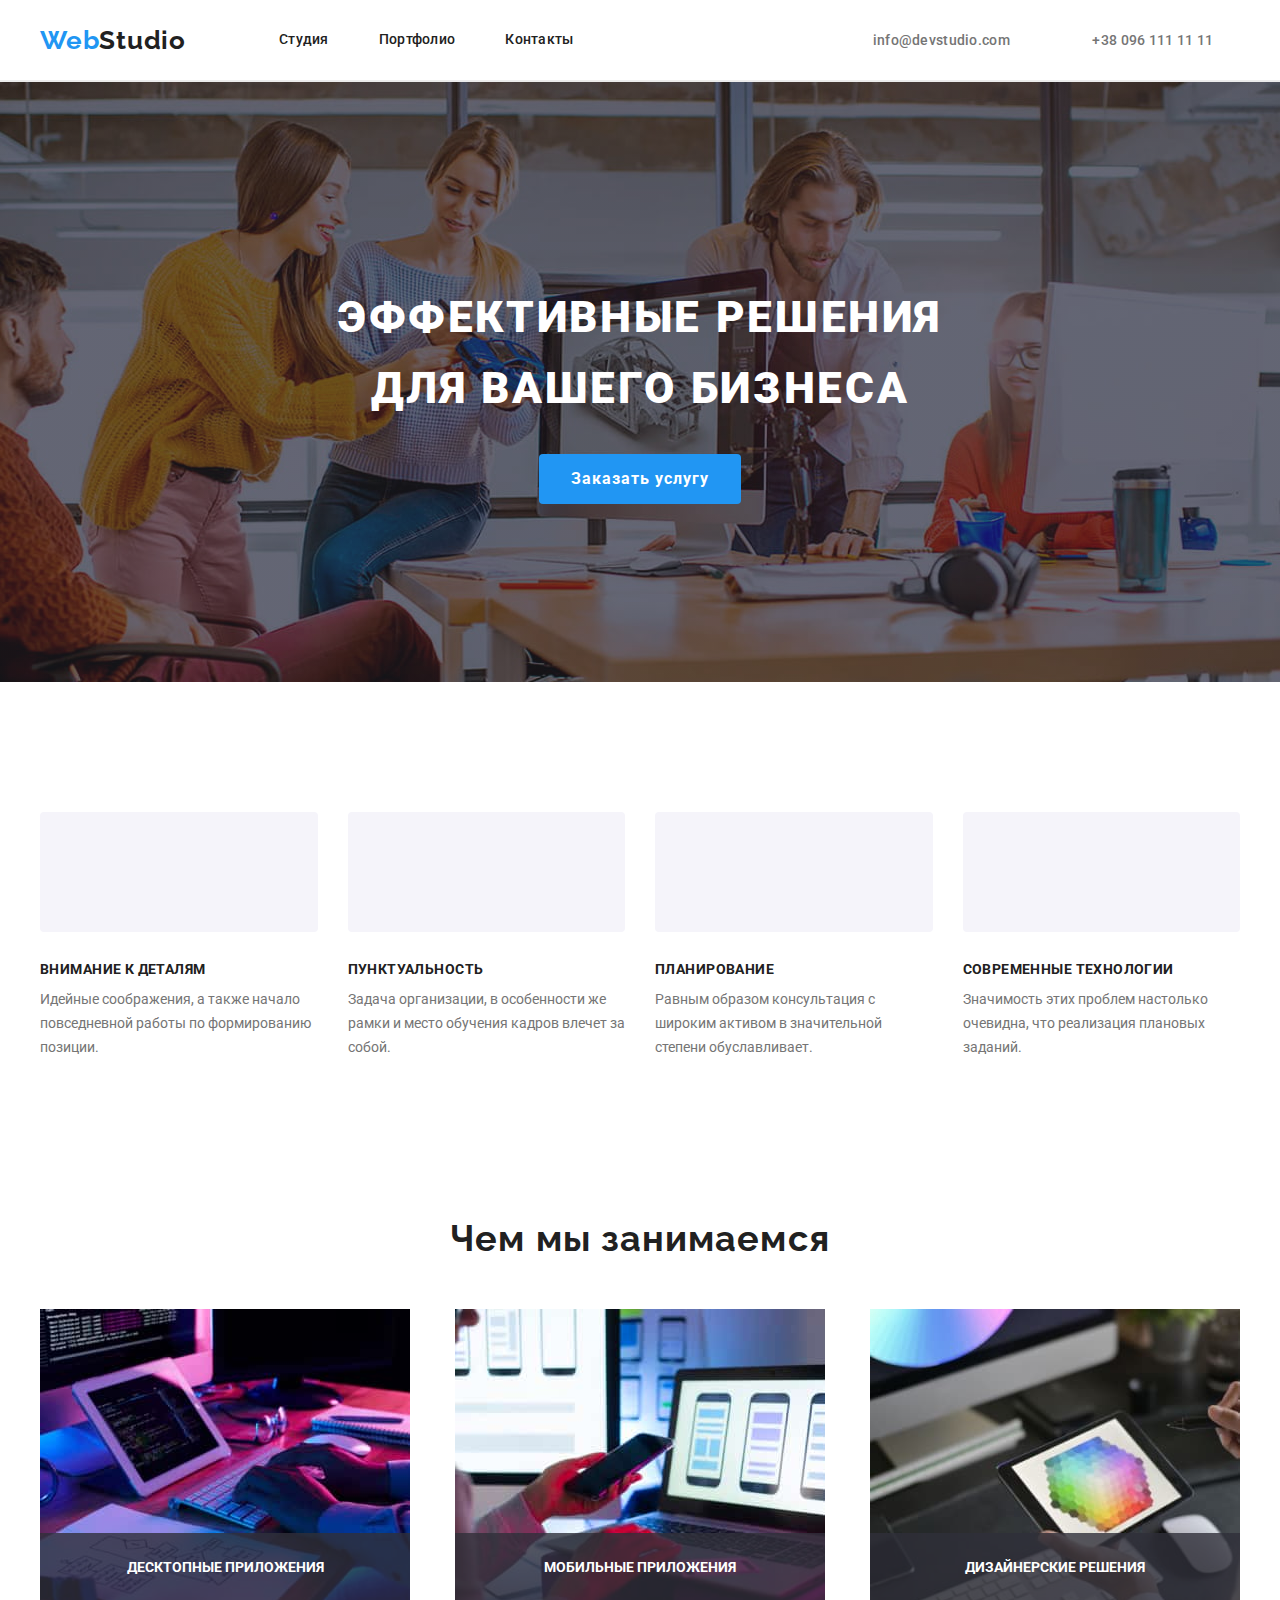
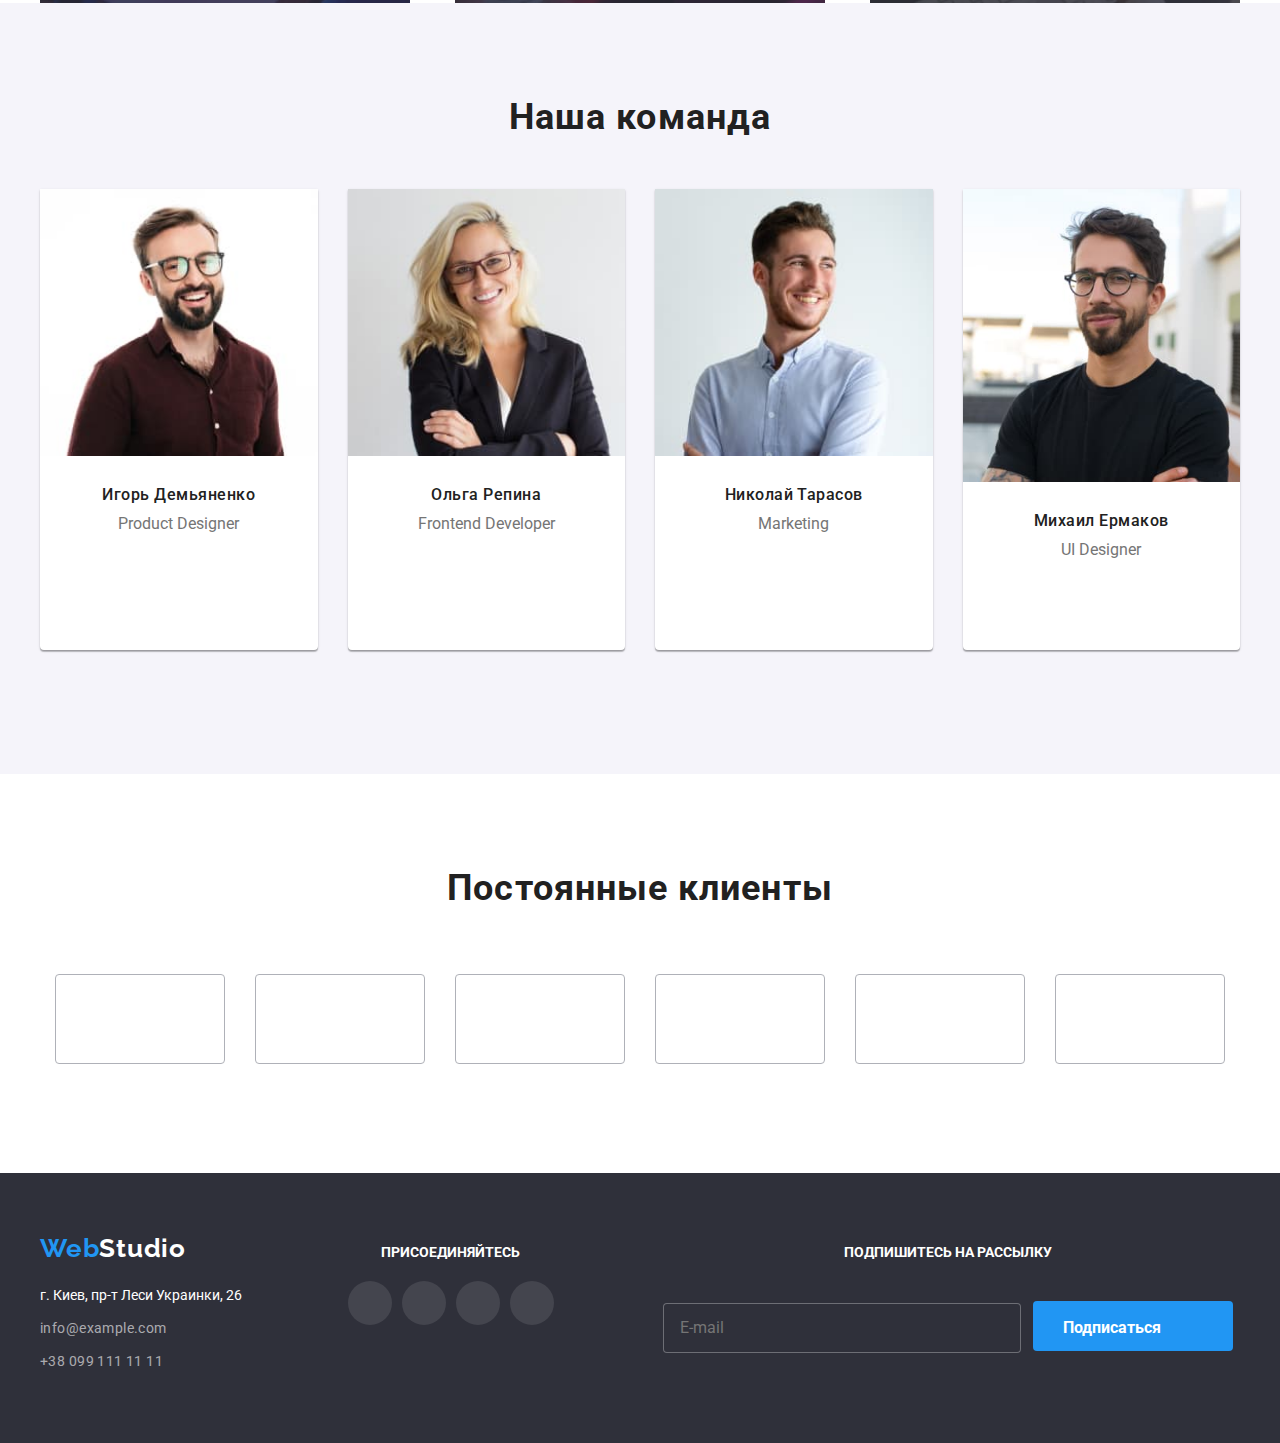
==== index.html @ 53ee5846 "mobile menu" ====
<!DOCTYPE html>
<html lang="ru">
<head>
    <meta charset="UTF-8">
    <meta name="viewport" content="width=device-width, initial-scale=1.0" />
    <title>WebStudio</title>
    <link rel="stylesheet" href="./css/main.min.css">
    <!--<link rel="stylesheet" href="https://cdnjs.cloudflare.com/ajax/libs/modern-normalize/1.0.0/modern-normalize.css"> -->
    <link href="https://fonts.googleapis.com/css2?family=Raleway:wght@700&family=Roboto:wght@400;500;700;900&display=swap" rel="stylesheet">
</head>
 
<body class="page">
    <!-- HEADER -->
    <header class="page-header">
    <div class="container">
        <nav class="main-nav">
            <a class="logo" href="../goit-markup-hw-08/index.html"><span class="logo-web">Web</span><span class="logo-studio">Studio</span></a>
            
            <button class="page-header__menu-button" 
            type="button" 
            aria-expanded="false"
            data-menu-button>
            <svg class="page-header__menu-icon"
            height="40"
            width="40"
            aria-label="Переключатель мобильного меню">
                <use class="icon-menu-open" href="../goit-markup-hw-08/images/symbol-defs.svg#menu"></use>
                <use class="icon-menu-close" href="../goit-markup-hw-08/images/symbol-defs.svg#cross"></use>
            </svg>
            </button>
            
            <ul class="page-header__site-nav">
            <li class="page-header__site-nav-item">  
                <a class="page-header__site-nav-link current" href="../goit-markup-hw-08/index.html">Студия</a>
            </li>
            <li class="page-header__site-nav-item">
                <a class="page-header__site-nav-link" href="../goit-markup-hw-08/portfolio.html">Портфолио</a>
            </li>
            <li class="page-header__site-nav-item">
                <a class="page-header__site-nav-link" href="">Контакты</a>
            </li>
            </ul>

            <div class="auth-nav"> 
                <a class="page-header__auth-nav-address page-header__mail" href="mailto:info@devstudio.com">
                    <svg class="header-logo" height="12" width="16">
                        <use href="../goit-markup-hw-08/images/symbol-defs.svg#icon-envelope"></use>
                    </svg>
                    info@devstudio.com
                </a>
                <a class="page-header__auth-nav-address" href="tel:+380961111111">
                    <svg class="header-logo" height="12" width="16">
                        <use href="../goit-markup-hw-08/images/symbol-defs.svg#icon-smartphone"></use>
                    </svg>
                    +38 096 111 11 11
                </a>
                </div>
        </nav>

    
        
    </div>
    </header>
    
    <!-- Mobile menu -->

    <div class="mobile-menu" data-menu>
        <div class="container">
            <nav class="main-nav">
                <ul class="page-header__site-nav">
                    <li class="page-header__site-nav-item">
                        <a class="page-header__site-nav-link"
                            href="../goit-markup-hw-08/index.html"
                        >Студия</a>
                    </li>
                    <li class="page-header__site-nav-item">
                        <a class="page-header__site-nav-link" 
                            href="../goit-markup-hw-08/portfolio.html"
                        >Портфолио</a>

                    </li>
                    <li class="page-header__site-nav-item">
                        <a class="page-header__site-nav-link"
                        href=""
                        >Контакты</a>
                    </li>
                </ul>
            </nav>

            <div class="auth-nav">
                <a href="tel:+380961111111" class="page-header__auth-nav-address"
                >+380961111111</a>
                <a href="mailto:info@devstudio.com" class="page-header__auth-nav-address"
                >info@devstudio.com</a>
            </div>

            <ul class="mobile-menu__social-list">
                <li class="social__item">
                    <a class="social__link" href="#">Instagram </a>
                </li>
                <li class="social__item">
                    <a class="social__link" href="#"> Twitter</a>
                </li>
                <li class="social__item">
                    <a class="social__link" href="#"> Facebook</a>
                </li>
                <li class="social__item">
                    <a class="social__link" href="#"> LinkedIn</a>
                </li>  
            </ul>
        </div>
    </div>

    <main>  

    
    <!-- H1 Section / HERO-->
    
    <section class="h1-section overlay">
            <h1 class="h1-section__title">Эффективные решения для вашего бизнеса</h1>
            <button class="h1-section__button" data-modal-open type="button">Заказать услугу</button> 
    </section>
    
    <!-- Features section-->
    
    <section class="features">
    <div class="container">
        <h2  class="is-hidden">Наши преимущества</h2>
        <ul class="features__list">
            <li class="features__item">
                <div class="features__icon-container">
                    <svg class="features-item__icon" width="70" height="70">
                        <use href="../goit-markup-hw-08/images/symbol-defs.svg#icon-sputnik"></use>
                    </svg>
                </div>
                <h3 class="features-item__title">Внимание к деталям</h3>
                <p class="text">Идейные соображения, а также начало повседневной работы по формированию позиции.</p>
            </li>
            <li class="features__item">
                <div class="features__icon-container">
                    <svg class="features-item__icon" width="70" height="70"> 
                        <use href="../goit-markup-hw-08/images/symbol-defs.svg#icon-clock"></use>
                    </svg>
                </div>
                <h3 class="features-item__title">Пунктуальность</h3>
                <p class="text">Задача организации, в особенности же рамки и место обучения кадров влечет за собой.</p>
            </li>
            <li class="features__item">
                <div class="features__icon-container">
                    <svg class="features-item__icon" width="70" height="70">
                        <use href="../goit-markup-hw-08/images/symbol-defs.svg#icon-diagram"></use>
                    </svg>
                </div>
                <h3 class="features-item__title">Планирование</h3>
                <p class="text">Равным образом консультация с широким активом в значительной степени обуславливает.</p>
            </li>
            <li class="features__item icon">
                <div class="features__icon-container">
                    <svg class="features-item__icon" width="70" height="70">
                        <use href="../goit-markup-hw-08/images/symbol-defs.svg#icon-astronaut"></use>
                    </svg>
                </div>
                <h3 class="features-item__title">Современные технологии</h3>
                <p class="text">Значимость этих проблем настолько очевидна, что реализация плановых заданий.</p>
            </li>
        </ul>
    </div>
    </section>
    
    <!-- What are we doing section-->
    
    <section class="what-are-we-doing">
        <div class="container">
        <h2 class="h2-title">Чем мы занимаемся</h2>
        <ul class="what-are-we-doing__list">
            
            <li class="what-are-we-doing__item">
                <picture>
                    <img
                        srcset="./images/what-are-we-doing/desktop@1x.jpg 1x, 
                        ./images/what-are-we-doing/desktop@2x.jpg 2x"
                        src="./images/what-are-we-doing/desktop@1x.jpg"
                        alt="desktop" />
                </picture>
                <div class="thumb">
                <h3>Десктопные приложения</h3>
                </div>
                </li> 
            
            <li class="what-are-we-doing__item">
                <picture>
                    <img
                        srcset="./images/what-are-we-doing/mobile@1x.jpg 1x, 
                        ./images/what-are-we-doing/mobile@2x.jpg 2x"
                        src="./images/what-are-we-doing/mobile@1x.jpg"
                        alt="mobile" />
                </picture>
                <div class="thumb">
                <h3>Мобильные приложения</h3>
                </div>           
                </li> 
            <li class="what-are-we-doing__item">
                <picture>
                    <img
                        srcset="./images/what-are-we-doing/tablet@1x.jpg 1x, 
                        ./images/what-are-we-doing/tablet@2x.jpg 2x"
                        src="./images/what-are-we-doing/tablet@1x.jpg"
                        alt="tablet" />
                </picture>
                <div class="thumb">
                <h3>Дизайнерские решения</h3>
                </div>
            </li> 
        </ul>
    </div>
    </section>
    
    
    <!-- Our team -->
    <section class="our-team">
    <div class="container">
        <h2 class="h2-title">Наша команда</h2>

        <ul class="our-team__list">

        <li class="our-team__item">
            <picture>
                <source
                    srcset="
                    ./images/our-team/igor-mobile@1x.jpg 1x,
                    ./images/our-team/igor-mobile@2x.jpg 2x
                    "
                    media="(max-width: 767px)"
                    type="image/jpg"
                />
                <source
                    srcset="
                    ./images/our-team/igor-tablet@1x.jpg 1x,
                    ./images/our-team/igor-tablet@2x.jpg 2x
                    "
                    media="(min-width: 768px) and (max-width: 1199px)"
                    type="image/jpg"
                />
                <source
                    srcset="
                    ./images/our-team/igor-desktop@1x.jpg 1x,
                    ./images/our-team/igor-desktop@2x.jpg 2x
                    "
                    media="(min-width: 1200px)"
                    type="image/jpg"
                />
                <img
                class="our-team__photo"
                src="./images/our-team/igor-tablet@1x.jpg"
                alt="Дизайнер продукта Игорь"
                width="354px" height="374px"
                />
            </picture>
            <h3 class="our-team__name">Игорь Демьяненко</h3>
            <p class="text">Product Designer</p>

            <ul class="our-team__social-list">
                <li class="social-items">
                    <a class="master-links" href="#">
                        <svg class="master-icon" height="20px" width="20px">
                            <use href="../goit-markup-hw-08/images/symbol-defs.svg#icon-instagram"></use>
                        </svg>
                    </a>
                </li>
                <li class="social-items">
                    <a class="master-links" href="#">
                        <svg class="master-icon" height="20px" width="20px">
                            <use href="../goit-markup-hw-08/images/symbol-defs.svg#icon-twitter" ></use>
                        </svg>
                    </a>
                </li>
                <li class="social-items">
                    <a class="master-links" href="#">
                        <svg class="master-icon" height="20px" width="20px">
                            <use href="../goit-markup-hw-08/images/symbol-defs.svg#icon-facebook" ></use>
                        </svg>
                    </a>
                </li>
                <li class="social-items">
                    <a class="master-links" href="#">
                        <svg class="master-icon" height="20px" width="20px">
                            <use href="../goit-markup-hw-08/images/symbol-defs.svg#icon-linkedin" ></use>
                        </svg>
                    </a>
                </li>
            </ul>
        </li>

        <li class="our-team__item">
            <picture>
                <source
                    srcset="
                    ./images/our-team/Olga-mobile@1x.jpg 1x,
                    ./images/our-team/Olga-mobile@2x.jpg 2x
                    "
                    media="(max-width: 767px)"
                    type="image/jpg"
                />
                <source
                    srcset="
                    ./images/our-team/Olga-tablet@1x.jpg 1x,
                    ./images/our-team/Olga-tablet@2x.jpg 2x
                    "
                    media="(min-width: 768px) and (max-width: 1199px)"
                    type="image/jpg"
                />
                <source
                    srcset="
                    ./images/our-team/Olga-desktop@1x.jpg 1x,
                    ./images/our-team/Olga-desktop@2x.jpg 2x
                    "
                    media="(min-width: 1200px)"
                    type="image/jpg"
                />
                <img
                class="our-team__photo"
                src="./images/our-team/Olga-tablet@1x.jpg"
                alt="Frontend разработчик Ольга"
                width="354px" height="374px"
                />
            </picture>
            <h3 class="our-team__name">Ольга Репина</h3>
            <p class="text">Frontend Developer</p>

            <ul class="our-team__social-list">
                <li class="social-items">
                    <a class="master-links" href="#">
                        <svg class="master-icon" height="20px" width="20px">
                            <use href="../goit-markup-hw-08/images/symbol-defs.svg#icon-instagram"></use>
                        </svg>
                    </a>
                </li>
                <li class="social-items">
                    <a class="master-links" href="#">
                        <svg class="master-icon" height="20px" width="20px">
                            <use href="../goit-markup-hw-08/images/symbol-defs.svg#icon-twitter" ></use>
                        </svg>
                    </a>
                </li>
                <li class="social-items">
                    <a class="master-links" href="#">
                        <svg class="master-icon" height="20px" width="20px">
                            <use href="../goit-markup-hw-08/images/symbol-defs.svg#icon-facebook" ></use>
                        </svg>
                    </a>
                </li>
                <li class="social-items">
                    <a class="master-links" href="#">
                        <svg class="master-icon" height="20px" width="20px">
                            <use href="../goit-markup-hw-08/images/symbol-defs.svg#icon-linkedin" ></use>
                        </svg>
                    </a>
                </li>
            </ul>
        </li>

        <li class="our-team__item">
            <picture>
                <source
                    srcset="
                    ./images/our-team/Nikolai-mobile@1x.jpg 1x,
                    ./images/our-team/Nikolai-mobile@2x.jpg 2x
                    "
                    media="(max-width: 767px)"
                    type="image/jpg"
                >
                <source
                    srcset="
                    ./images/our-team/Nikolai-tablet@1x.jpg 1x,
                    ./images/our-team/Nikolai-tablet@2x.jpg 2x
                    "
                    media="(min-width: 768px) and (max-width: 1199px)"
                    type="image/jpg"
                >
                <source
                    srcset="
                    ./images/our-team/Nikolai-desktop@1x.jpg 1x,
                    ./images/our-team/Nikolai-desktop@2x.jpg 2x
                    "
                    media="(min-width: 1200px)"
                    type="image/jpg"
                >
                <img
                class="our-team__photo"
                src="./images/our-team/Nikolai-tablet@1x.jpg"
                alt="Маркетинг менеджер Николай"
                width="354px" height="374px"
                />
            </picture>
            <h3 class="our-team__name">Николай Тарасов</h3>
            <p class="text">Marketing</p>

            <ul class="our-team__social-list">
                <li class="social-items">
                    <a class="master-links" href="#">
                        <svg class="master-icon" height="20px" width="20px">
                            <use href="../goit-markup-hw-08/images/symbol-defs.svg#icon-instagram"></use>
                        </svg>
                    </a>
                </li>
                <li class="social-items">
                    <a class="master-links" href="#">
                        <svg class="master-icon" height="20px" width="20px">
                            <use href="../goit-markup-hw-08/images/symbol-defs.svg#icon-twitter" ></use>
                        </svg>
                    </a>
                </li>
                <li class="social-items">
                    <a class="master-links" href="#">
                        <svg class="master-icon" height="20px" width="20px">
                            <use href="../goit-markup-hw-08/images/symbol-defs.svg#icon-facebook" ></use>
                        </svg>
                    </a>
                </li>
                <li class="social-items">
                    <a class="master-links" href="#">
                        <svg class="master-icon" height="20px" width="20px">
                            <use href="../goit-markup-hw-08/images/symbol-defs.svg#icon-linkedin" ></use>
                        </svg>
                    </a>
                </li>
            </ul>
        </li>

        <li class="our-team__item">
            <picture>
                <source
                    srcset="
                    ./images/our-team/Mihail-mobile@1x.jpg 1x,
                    ./images/our-team/Mihail-mobile@2x.jpg 2x
                    "
                    media="max-width: 767px"
                    type="image/jpg"
                />
                <source
                    srcset="
                    ./images/our-team/Mihail-tablet@1x.jpg 1x,
                    ./images/our-team/Mihail-tablet@2x.jpg 2x
                    "
                    media="(min-width: 768px) and (max-width: 1199px)"
                    type="image/jpg"
                />
                <source
                    srcset="
                    ./images/our-team/Mihail-desktop@1x.jpg 1x,
                    ./images/our-team/Mihail-desktop@2x.jpg 2x
                    "
                    media="min-width: 1200px"
                    type="image/jpg"
                />
                <img
                class="our-team__photo"
                src="./images/our-team/Mihail-tablet@1x.jpg"
                alt="UI Дизайнер Михаил"
                width="354px" height="374px"
                />
            </picture>
            <h3 class="our-team__name">Михаил Ермаков</h3>
            <p class="text">UI Designer</p>

            <ul class="our-team__social-list">
                <li class="social-items">
                    <a class="master-links" href="#">
                        <svg class="master-icon" height="20px" width="20px">
                            <use href="../goit-markup-hw-08/images/symbol-defs.svg#icon-instagram"></use>
                        </svg>
                    </a>
                </li>
                <li class="social-items">
                    <a class="master-links" href="#">
                        <svg class="master-icon" height="20px" width="20px">
                            <use href="../goit-markup-hw-08/images/symbol-defs.svg#icon-twitter" ></use>
                        </svg>
                    </a>
                </li>
                <li class="social-items">
                    <a class="master-links" href="#">
                        <svg class="master-icon" height="20px" width="20px">
                            <use href="../goit-markup-hw-08/images/symbol-defs.svg#icon-facebook" ></use>
                        </svg>
                    </a>
                </li>
                <li class="social-items">
                    <a class="master-links" href="#">
                        <svg class="master-icon" height="20px" width="20px">
                            <use href="../goit-markup-hw-08/images/symbol-defs.svg#icon-linkedin" ></use>
                        </svg>
                    </a>
                </li>
            </ul>
        </li>
        </ul>
    </div>
    </section>

    <!-- CUSTOMERS -->
    <section class="customers">
        <div class="container">
            <h2 class="h2-title">Постоянные клиенты</h2>
            <ul class="customers__list">
                <li class="customers__item" tabindex="0">
                        <svg class="customers__icon" height="45px" width="50px">
                            <use href="../goit-markup-hw-08/images/symbol-defs.svg#icon-logo-1"></use>
                        </svg>
                </li>

                <li class="customers__item" tabindex="0">
                        <svg class="customers__icon" height="40px" width="52px">
                            <use href="../goit-markup-hw-08/images/symbol-defs.svg#icon-logo-2"></use>
                        </svg>
                </li>

                <li class="customers__item" tabindex="0">
                        <svg class="customers__icon" height="41" width="43">
                            <use href="../goit-markup-hw-08/images/symbol-defs.svg#icon-logo-4"></use>
                        </svg>
                </li>

                <li class="customers__item" tabindex="0">
                        <svg class="customers__icon" height="42px" width="80px">
                            <use href="../goit-markup-hw-08/images/symbol-defs.svg#icon-logo-3"></use>
                        </svg>
                </li>

                <li class="customers__item" tabindex="0">
                        <svg class="customers__icon" height="59px" width="47px">
                            <use href="../goit-markup-hw-08/images/symbol-defs.svg#icon-logo-5"></use>
                        </svg>
                </li>

                <li class="customers__item" tabindex="0">
                        <svg class="customers__icon" height="45px" width="88px">
                            <use href="../goit-markup-hw-08/images/symbol-defs.svg#icon-logo-6"></use>
                        </svg>
                </li>

            </ul>
        </div>

    </section>

    </main>

    <footer class="footer">
    <div class="container">
    <div class="footer__container">
            <div class="footer__main">
                <div class="footer__address-container">
                    <ul class="footer__address-list">
                    <li class="footer__address-item"><a href="../goit-markup-hw-08/index.html"><span class="web-footer">Web</span><span class="studio-footer">Studio</span></a></li>
                    <li class="footer__address-item"><address class="address">г. Киев, пр-т Леси Украинки, 26</address></li>
                    <li class="footer__address-item"><div><a class="email-footer" href="mailto:info@example.com">info@example.com</a></div></li>
                    <li class="footer__address-item"><div><a class="phone-number-footer" href="tel:+380991111111">+38 099 111 11 11</a></div></li>
                    </ul>   
                </div> 
            </div>
            <div class="footer__main">
            <div class="footer__join-us-container">
                <h3 class="footer__heading">присоединяйтесь</h3>
                <ul class="join-us__list">
                    <li class="social-items">
                        <a class="master-links footer-links" href="#">
                            <svg class="master-icon" height="20px" width="20px">
                                <use href="../goit-markup-hw-08/images/symbol-defs.svg#icon-instagram"></use>
                            </svg>
                        </a>
                    </li>
                    <li class="social-items">
                        <a class="master-links footer-links" href="#">
                            <svg class="master-icon" height="20px" width="20px">
                                <use href="../goit-markup-hw-08/images/symbol-defs.svg#icon-twitter" ></use>
                            </svg>
                        </a>
                    </li>
                    <li class="social-items">
                        <a class="master-links footer-links" href="#">
                            <svg class="master-icon" height="20px" width="20px">
                                <use href="../goit-markup-hw-08/images/symbol-defs.svg#icon-facebook" ></use>
                            </svg>
                        </a>
                    </li>
                    <li class="social-items">
                        <a class="master-links footer-links" href="#">
                            <svg class="master-icon" height="20px" width="20px">
                                <use href="../goit-markup-hw-08/images/symbol-defs.svg#icon-linkedin" ></use>
                            </svg>
                        </a>
                    </li>
                </ul>
            </div>
            </div>

            <div class="footer__main">
             
                
                <h3 class="footer__heading">ПОДПИШИТЕСЬ НА РАССЫЛКУ</h3>

                <form class="form footer__form">
                    <label class=""></label> 
                        <input 
                        class="footer__form-input"
                        type="email" 
                        name="email"
                        placeholder="E-mail"/>
                        <button class="button-subscribe" type="submit">
                            <div class="button-div">
                            <p>Подписаться</p>
                                <svg height="24" width="24">
                                    <use href="../goit-markup-hw-08/images/symbol-defs.svg#icon-send"></use>
                                </svg>
                            </div>
                        </button>
                </form>
            </div>
    
           
    </div> 
    </div>
    <!-- MODAL WINDOW -->
        <div class="backdrop is-hidden" data-modal>
            <div class="modal">
                <button class="modal-button" data-modal-close>
                    <svg height="11" width="11">
                        <use href="../goit-markup-hw-08/images/symbol-defs.svg#x"></use>
                    </svg>
                </button>
                <p class="modal-head-text">Оставьте свои данные, мы вам перезвоним</p>
            
                <form class="form">
                    <div class="form-field name-input">
                        <p class="form-text">Имя</p>
                        <label class="form-label"></label>
                        <div class="container-input">
                        <input 
                        class="form-input"
                        type="text" 
                        name="name"/>
                        <div class="input-img">
                            <svg class="svg-modal" height="12" width="12">
                                <use href="../goit-markup-hw-08/images/symbol-defs.svg#person-input"></use>
                            </svg>
                        </div>
                    </div>
                    </div>

        
                    <div class="form-field">
                    <div class="form-text">Телефон</div>
                    <label class="form-label"></label>
                    <div class="container-input">
                    <input 
                        class="form-input"
                        type="tel" 
                        name="tel"/>   
                        <div class="input-img">
                            <svg class="svg-modal" height="12" width="12">
                                <use href="../goit-markup-hw-08/images/symbol-defs.svg#tel-input"></use>
                            </svg>
                        </div>
                    </div>
                    </div>
        
                        <div class="form-field">
                            <p class="form-text">Почта</p>
                            <label class="form-label"></label> 
                            <div class="container-input">
                            <input 
                            class="form-input"
                            type="email" 
                            name="email"/>
                            <div class="input-img">
                                <svg class="svg-modal" height="12" width="12">
                                    <use href="../goit-markup-hw-08/images/symbol-defs.svg#mail-input"></use>
                                </svg>
                            </div>  
                        </div>
                    </div>
        
                        <div class="form-field comment">
                            <p class="form-text">Комментарий</p>
                            <label class="form-label"></label>
                            <textarea class="form-input textarea" name="comment" placeholder="Введите текст"></textarea>
                        </div>
                    
                        <div class="checkbox-container">
                            <label>
                                <span class="text-agreement">Соглашаюсь с рассылкой и принимаю <a class="agreement-link link" href="#">Условия договора</a></span>
                                <input type="checkbox" class="check" >

                                <div class="checkbox-icon">
                                    <!-- <svg class="svg-modal" height="8" width="11">
                                        <use href="../goit-markup-hw-08/images/symbol-defs.svg#checkbox"></use>
                                    </svg> -->
                                   
                                </div>
                            </label>
                        </div>

                        <div class="modal__form--center"><button type="submit" class="form-button">Отправить</button></div>
                </form>


            </div>
        </div>

    </footer>
    <script src="./js/menu.js"></script>
    <script src="./js/modal.js"></script>  
</body>
</html>
---- css/main.min.css ----
*,*::before,*::after{-webkit-box-sizing:border-box;box-sizing:border-box}:root{-moz-tab-size:4;-o-tab-size:4;tab-size:4}html{line-height:1.15;-webkit-text-size-adjust:100%}body{margin:0}body{font-family:system-ui,-apple-system,"Segoe UI",Roboto,Helvetica,Arial,sans-serif,"Apple Color Emoji","Segoe UI Emoji"}hr{height:0;color:inherit}abbr[title]{-webkit-text-decoration:underline dotted;text-decoration:underline dotted}b,strong{font-weight:bolder}code,kbd,samp,pre{font-family:ui-monospace, SFMono-Regular, Consolas, 'Liberation Mono', Menlo, monospace;font-size:1em}small{font-size:80%}sub,sup{font-size:75%;line-height:0;position:relative;vertical-align:baseline}sub{bottom:-0.25em}sup{top:-0.5em}table{text-indent:0;border-color:inherit}button,input,optgroup,select,textarea{font-family:inherit;font-size:100%;line-height:1.15;margin:0}button,select{text-transform:none}button,[type='button'],[type='reset'],[type='submit']{-webkit-appearance:button}::-moz-focus-inner{border-style:none;padding:0}:-moz-focusring{outline:1px dotted ButtonText}:-moz-ui-invalid{box-shadow:none}legend{padding:0}progress{vertical-align:baseline}::-webkit-inner-spin-button,::-webkit-outer-spin-button{height:auto}[type='search']{-webkit-appearance:textfield;outline-offset:-2px}::-webkit-search-decoration{-webkit-appearance:none}::-webkit-file-upload-button{-webkit-appearance:button;font:inherit}summary{display:list-item}html{-webkit-box-sizing:border-box;box-sizing:border-box}*,::before,::after{-webkit-box-sizing:inherit;box-sizing:inherit}body{margin:0;background-color:#E5E5E5;color:#757575;font-family:Roboto,sans-serif;position:relative}a{text-decoration:none;color:#E5E5E5}ul,li,a{margin-top:0;margin-left:0;margin-bottom:0;padding:0 0}h1,h2,h3,p{margin-top:0;margin-left:0;margin-bottom:0}li{list-style-type:none;color:#212121}a:hover,address:hover li:focus,a:focus,address:focus{-webkit-transition-property:color;transition-property:color;-webkit-transition-duration:250ms;transition-duration:250ms;-webkit-transition-timing-function:cubic-bezier(0.4, 0, 0.2, 1);transition-timing-function:cubic-bezier(0.4, 0, 0.2, 1);-webkit-text-decoration-color:#2196F3;text-decoration-color:#2196F3}.text{color:#757575}.page{color:#212121;background-color:#E5E5E5}.container{width:450px;padding:0 15px;margin:0 auto}@media (min-width: 768px){.container{width:738px;padding:0 0;margin:0 auto}}@media (min-width: 1200px){.container{width:1200px;padding:0 0;margin:0 auto}}body{margin:0;background-color:#E5E5E5;color:#757575;font-family:Roboto,sans-serif;position:relative}.page{color:#212121;background-color:#E5E5E5}.backdrop{position:fixed;top:0;left:0;right:0;bottom:0;background-color:rgba(0,0,0,0.2);opacity:1;width:100%;height:100%;opacity:1;-webkit-transition-property:opacity;transition-property:opacity;-webkit-transition-duration:250ms;transition-duration:250ms;-webkit-transition-timing-function:cubic-bezier(0.4, 0, 0.2, 1);transition-timing-function:cubic-bezier(0.4, 0, 0.2, 1)}.backdrop .modal{left:50%;top:50%;position:relative;min-width:300px;min-height:300px;width:528px;height:581px;padding:40px;-webkit-box-orient:vertical;-webkit-box-direction:normal;-ms-flex-direction:column;flex-direction:column;-webkit-box-align:center;-ms-flex-align:center;align-items:center;background-color:#fff;-webkit-box-shadow:0px 1px 3px rgba(0,0,0,0.12),0px 1px 1px rgba(0,0,0,0.14),0px 2px 1px rgba(0,0,0,0.2);box-shadow:0px 1px 3px rgba(0,0,0,0.12),0px 1px 1px rgba(0,0,0,0.14),0px 2px 1px rgba(0,0,0,0.2);-webkit-transition:-webkit-transform 250ms cubic-bezier(0.4, 0, 0.2, 1);transition:-webkit-transform 250ms cubic-bezier(0.4, 0, 0.2, 1);transition:transform 250ms cubic-bezier(0.4, 0, 0.2, 1);transition:transform 250ms cubic-bezier(0.4, 0, 0.2, 1), -webkit-transform 250ms cubic-bezier(0.4, 0, 0.2, 1);-webkit-transform:translate(-50%, -50%) scale(1.1);transform:translate(-50%, -50%) scale(1.1)}.backdrop .modal-button{display:-webkit-box;display:-ms-flexbox;display:flex;position:absolute;right:8px;top:8px;border-radius:50%;width:30px;height:30px;-webkit-box-pack:center;-ms-flex-pack:center;justify-content:center;-webkit-box-align:center;-ms-flex-align:center;align-items:center;border:1px solid rgba(0,0,0,0.1);background-color:#fff;cursor:pointer;-webkit-transition-property:fill;transition-property:fill;-webkit-transition-duration:250ms;transition-duration:250ms;-webkit-transition-timing-function:cubic-bezier(0.4, 0, 0.2, 1);transition-timing-function:cubic-bezier(0.4, 0, 0.2, 1)}.backdrop .modal-button:hover{fill:#2196F3}.backdrop .modal-head-text{font-family:Roboto,sans-serif;font-weight:700;font-size:20px;line-height:1.14;letter-spacing:0.03em;margin-bottom:12px;margin-right:0}.backdrop .text-agreement{width:100%;margin-left:31px;font-family:Roboto,sans-serif;font-style:normal;font-weight:normal;font-size:14px;line-height:0.6}.backdrop .agreement-link{color:#2196F3;text-decoration:underline}.backdrop .form{width:100%}.backdrop .form-text{margin-top:10px;margin-bottom:4px;font-family:Roboto,sans-serif;font-style:normal;font-weight:normal;font-size:12px;line-height:1.16;color:#757575}.backdrop .form-field{margin-bottom:10px}.backdrop .form-field:focus-within>.form-text{color:#2196F3}.backdrop .form-field:focus-within .svg-modal{fill:#2196F3;color:#2196F3}.backdrop .name-input{padding-top:0px}.backdrop .form-label{position:absolute;top:50%;left:30%;-webkit-transform:translateY(-50%);transform:translateY(-50%);background-color:#2196F3;color:#fff;width:100%}.backdrop .form-input{width:100%;margin:0;padding:10px 20px;padding-left:40px;font:inherit;border-radius:3px;border:1px solid rgba(33,33,33,0.2)}.backdrop .form-input:focus{outline:none;border-color:#2196F3;cursor:pointer}.backdrop .container-input{position:relative}.backdrop .svg-modal{position:absolute;width:18px;height:18px;left:12px;top:50%;-webkit-transform:translateY(-50%);transform:translateY(-50%)}.backdrop .comment{padding-bottom:10px}.backdrop .textarea{padding-left:10px;width:100%;height:120px;margin:0;padding:10px 20px;font:inherit;border-radius:3px;border:1px solid rgba(33,33,33,0.2)}.backdrop .textarea::-webkit-input-placeholder{font-family:Roboto,sans-serif;font-size:14px;line-height:1.16;color:rgba(117,117,117,0.5)}.backdrop .textarea:-ms-input-placeholder{font-family:Roboto,sans-serif;font-size:14px;line-height:1.16;color:rgba(117,117,117,0.5)}.backdrop .textarea::-ms-input-placeholder{font-family:Roboto,sans-serif;font-size:14px;line-height:1.16;color:rgba(117,117,117,0.5)}.backdrop .textarea::placeholder{font-family:Roboto,sans-serif;font-size:14px;line-height:1.16;color:rgba(117,117,117,0.5)}.backdrop .check{-webkit-appearance:none;-moz-appearance:none;appearance:none;position:absolute}.backdrop .check:checked+.checkbox-icon{background-color:#2196F3;background-image:url(../images/checkbox.svg);background-size:contain;background-origin:border-box;border-color:#2196F3}.backdrop .checkbox-container{position:relative;width:100%}.backdrop .checkbox-icon{left:8px;top:50%;-webkit-transform:translateY(-50%);transform:translateY(-50%);-webkit-transition-duration:250ms;transition-duration:250ms;-webkit-transition-timing-function:cubic-bezier(0.4, 0, 0.2, 1);transition-timing-function:cubic-bezier(0.4, 0, 0.2, 1);position:absolute;cursor:pointer;width:16px;height:15px;border:2px solid black;border-radius:1px}.backdrop .form-button{background-color:#2196F3;border-radius:4px;-webkit-box-shadow:rgba(0,0,0,0.15);box-shadow:rgba(0,0,0,0.15);font-family:Roboto,sans-serif;font-style:normal;font-weight:700;font-size:16px;line-height:0.53;padding:10px 55px;margin-top:30px;margin-bottom:40px;cursor:pointer;border-color:transparent;color:#ffffff;width:200px;height:50px}.backdrop .modal__form--center{display:-webkit-box;display:-ms-flexbox;display:flex;-webkit-box-pack:center;-ms-flex-pack:center;justify-content:center;-webkit-box-align:center;-ms-flex-align:center;align-items:center}.modal{left:50%;top:50%;position:relative;min-width:300px;min-height:300px;width:528px;height:581px;padding:40px;-webkit-box-orient:vertical;-webkit-box-direction:normal;-ms-flex-direction:column;flex-direction:column;-webkit-box-align:center;-ms-flex-align:center;align-items:center;background-color:#fff;-webkit-box-shadow:0px 1px 3px rgba(0,0,0,0.12),0px 1px 1px rgba(0,0,0,0.14),0px 2px 1px rgba(0,0,0,0.2);box-shadow:0px 1px 3px rgba(0,0,0,0.12),0px 1px 1px rgba(0,0,0,0.14),0px 2px 1px rgba(0,0,0,0.2);-webkit-transition:-webkit-transform 250ms cubic-bezier(0.4, 0, 0.2, 1);transition:-webkit-transform 250ms cubic-bezier(0.4, 0, 0.2, 1);transition:transform 250ms cubic-bezier(0.4, 0, 0.2, 1);transition:transform 250ms cubic-bezier(0.4, 0, 0.2, 1), -webkit-transform 250ms cubic-bezier(0.4, 0, 0.2, 1);-webkit-transform:translate(-50%, -50%) scale(1.1);transform:translate(-50%, -50%) scale(1.1)}.modal .modal-button{display:-webkit-box;display:-ms-flexbox;display:flex;position:absolute;right:8px;top:8px;border-radius:50%;width:30px;height:30px;-webkit-box-pack:center;-ms-flex-pack:center;justify-content:center;-webkit-box-align:center;-ms-flex-align:center;align-items:center;border:1px solid rgba(0,0,0,0.1);background-color:#fff;cursor:pointer;-webkit-transition-property:fill;transition-property:fill;-webkit-transition-duration:250ms;transition-duration:250ms;-webkit-transition-timing-function:cubic-bezier(0.4, 0, 0.2, 1);transition-timing-function:cubic-bezier(0.4, 0, 0.2, 1)}.modal .modal-button:hover{fill:#2196F3}.modal .modal-head-text{font-family:Roboto,sans-serif;font-weight:700;font-size:20px;line-height:1.14;letter-spacing:0.03em;margin-bottom:12px}.modal .text-agreement{width:100%;margin-left:31px;font-family:Roboto,sans-serif;font-style:normal;font-weight:normal;font-size:14px;line-height:0.6}.modal .agreement-link{color:#2196F3;text-decoration:underline}.modal .form{width:100%}.modal .form-text{margin-top:10px;margin-bottom:4px;font-family:Roboto,sans-serif;font-style:normal;font-weight:normal;font-size:12px;line-height:1.16;color:#757575}.modal .form-field{margin-bottom:10px}.modal .form-field:focus-within>.form-text{color:#2196F3}.modal .form-field:focus-within .svg-modal{fill:#2196F3;color:#2196F3}.modal .name-iput{padding-top:0px}.modal .form-label{position:absolute;top:50%;left:30%;-webkit-transform:translateY(-50%);transform:translateY(-50%);background-color:#2196F3;color:#fff;width:100%}.modal .form-input{width:100%;margin:0;padding:10px 20px;padding-left:40px;font:inherit;border-radius:3px;border:1px solid rgba(33,33,33,0.2)}.modal .form-input:focus{outline:none;border-color:#2196F3;cursor:pointer}.modal .container-input{position:relative}.modal .svg-modal{position:absolute;width:18px;height:18px;left:12px;top:50%;-webkit-transform:translateY(-50%);transform:translateY(-50%)}.modal .comment{padding-bottom:10px}.modal .textarea{padding-left:10px;width:100%;height:120px;margin:0;padding:10px 20px;font:inherit;border-radius:3px;border:1px solid rgba(33,33,33,0.2)}.modal .textarea::-webkit-input-placeholder{font-family:Roboto,sans-serif;font-size:14px;line-height:1.16;color:rgba(117,117,117,0.5)}.modal .textarea:-ms-input-placeholder{font-family:Roboto,sans-serif;font-size:14px;line-height:1.16;color:rgba(117,117,117,0.5)}.modal .textarea::-ms-input-placeholder{font-family:Roboto,sans-serif;font-size:14px;line-height:1.16;color:rgba(117,117,117,0.5)}.modal .textarea::placeholder{font-family:Roboto,sans-serif;font-size:14px;line-height:1.16;color:rgba(117,117,117,0.5)}.modal .check{-webkit-appearance:none;-moz-appearance:none;appearance:none;position:absolute}.modal .check:checked+.checkbox-icon{background-color:#2196F3;background-image:url(../images/checkbox.svg);background-size:contain;background-origin:border-box;border-color:#2196F3}.modal .checkbox-container{position:relative;width:100%}.modal .checkbox-icon{left:8px;top:50%;-webkit-transform:translateY(-50%);transform:translateY(-50%);-webkit-transition-duration:250ms;transition-duration:250ms;-webkit-transition-timing-function:cubic-bezier(0.4, 0, 0.2, 1);transition-timing-function:cubic-bezier(0.4, 0, 0.2, 1);position:absolute;cursor:pointer;width:16px;height:15px;border:2px solid black;border-radius:1px}.modal .form-button{background-color:#2196F3;border-radius:4px;-webkit-box-shadow:rgba(0,0,0,0.15);box-shadow:rgba(0,0,0,0.15);font-family:Roboto,sans-serif;font-style:normal;font-weight:700;font-size:16px;line-height:0.53;padding:10px 55px;margin-top:30px;margin-bottom:40px;cursor:pointer;border-color:transparent;color:#ffffff;width:200px;height:50px}.modal .modal__form--center{display:-webkit-box;display:-ms-flexbox;display:flex;-webkit-box-pack:center;-ms-flex-pack:center;justify-content:center;-webkit-box-align:center;-ms-flex-align:center;align-items:center}.is-hidden{opacity:0;pointer-events:none}.page-header{background-color:#fff;border-bottom:2px solid #ECECEC;justify-items:center;position:relative}.page-header .main-nav{display:-webkit-inline-box;display:-ms-inline-flexbox;display:inline-flex;-webkit-box-align:center;-ms-flex-align:center;align-items:center;position:relative}.page-header .logo{margin-right:284px;padding:16px 0}@media screen and (min-width: 768px){.page-header .logo{margin-right:88px;padding:0 0}}@media screen and (min-width: 1200px){.page-header .logo{margin-right:93px;padding:0 0}}.page-header .logo-web{color:#2196F3;font-family:Raleway;font-weight:700;font-size:24px;line-height:1.19;letter-spacing:0.03em}@media screen and (min-width: 1200px){.page-header .logo-web{font-size:26px}}.page-header .logo-studio{color:#212121;font-family:Raleway;font-weight:700;font-size:24px;line-height:1.19;letter-spacing:0.03em}@media screen and (min-width: 1200px){.page-header .logo-studio{font-size:26px}}.page-header__menu-button{color:#212121;margin-left:auto;padding:0;background-color:transparent;cursor:pointer;border:none;position:absolute;right:0;top:22px;z-index:25}@media screen and (min-width: 768px){.page-header__menu-button{display:none}}.page-header__menu-icon{background-position:center;fill:currentColor;width:24px;height:16px}.page-header__menu-icon:hover,.page-header__menu-icon:focus{-webkit-transition-property:color;transition-property:color;-webkit-transition-duration:250ms;transition-duration:250ms;-webkit-transition-timing-function:cubic-bezier(0.4, 0, 0.2, 1);transition-timing-function:cubic-bezier(0.4, 0, 0.2, 1);color:#2196F3}.page-header .page-header__site-nav{display:none}@media screen and (min-width: 768px){.page-header .page-header__site-nav{display:-webkit-box;display:-ms-flexbox;display:flex;font-family:Roboto,sans-serif;font-style:normal;font-weight:500;font-size:14px;line-height:1.14;margin-right:84px}}@media screen and (min-width: 1200px){.page-header .page-header__site-nav{display:-webkit-box;display:-ms-flexbox;display:flex;font-family:Roboto,sans-serif;font-style:normal;font-weight:500;font-size:14px;line-height:1.14;margin-right:270px}}.page-header__site-nav-item{margin-right:50px;padding:32px 0;position:relative}.page-header__site-nav-item ::after{content:"";display:inline-block;position:absolute;bottom:0;left:0;width:100%;height:4px;border-radius:2px;background-color:#2196F3;opacity:0;-webkit-transition-property:-webkit-transform;transition-property:-webkit-transform;transition-property:transform;transition-property:transform, -webkit-transform;-webkit-transform:scaleX(0);transform:scaleX(0);transition-property:transform;-webkit-transition-duration:250ms;transition-duration:250ms;-webkit-transition-timing-function:cubic-bezier(0.4, 0, 0.2, 1);transition-timing-function:cubic-bezier(0.4, 0, 0.2, 1)}.page-header__site-nav-item:last-child{margin-right:0}.page-header .current ::after{content:"";display:inline-block;position:absolute;bottom:0;left:0;width:100%;height:4px;border-radius:2px;background-color:#2196F3;opacity:0;-webkit-transition-property:-webkit-transform;transition-property:-webkit-transform;transition-property:transform;transition-property:transform, -webkit-transform;-webkit-transform:scaleX(0);transform:scaleX(0)}.page-header__site-nav-link{color:#212121;font-weight:500;font-size:14px;line-height:1.14;letter-spacing:0.02em}.page-header__site-nav-link:hover,.page-header__site-nav-link:focus{-webkit-transition-property:color;transition-property:color;color:#2196F3;-webkit-transition-duration:250ms;transition-duration:250ms;-webkit-transition-timing-function:cubic-bezier(0.4, 0, 0.2, 1);transition-timing-function:cubic-bezier(0.4, 0, 0.2, 1)}.page-header .auth-nav{display:none}@media screen and (min-width: 768px){.page-header .auth-nav{display:block;-webkit-box-pack:start;-ms-flex-pack:start;justify-content:start}}@media screen and (min-width: 1200px){.page-header .auth-nav{display:block;-webkit-box-orient:horizontal;-webkit-box-direction:normal;-ms-flex-direction:row;flex-direction:row;-webkit-box-align:center;-ms-flex-align:center;align-items:center;-webkit-box-pack:center;-ms-flex-pack:center;justify-content:center}}.page-header__auth-nav-address{padding:auto 0;color:#757575;font-family:Roboto,sans-serif;font-weight:500;font-size:12px;line-height:1.14;letter-spacing:0.02em;fill:#757575}.page-header__auth-nav-address:hover,.page-header__auth-nav-address:focus{-webkit-transition-property:color;transition-property:color;-webkit-transition-duration:250ms;transition-duration:250ms;-webkit-transition-timing-function:cubic-bezier(0.4, 0, 0.2, 1);transition-timing-function:cubic-bezier(0.4, 0, 0.2, 1);color:#2196F3;fill:#2196F3}@media screen and (min-width: 768px){.page-header__auth-nav-address:not(:last-child){margin-bottom:10px}}@media screen and (min-width: 1200px){.page-header__auth-nav-address{font-size:14px}.page-header__auth-nav-address:not(:last-child){padding-right:50px}}@media screen and (min-width: 768px){.page-header__mail:not(:last-child){margin-bottom:10px}}.page-header .header-logo{margin:0}.page-header .header-logo:hover{fill:#2196F3}@media screen and (min-width: 1200px){.page-header .header-logo{margin-right:8px}}@media screen and (min-width: 1200px){.page-header .header-logo{margin-right:10px}}.h1-section{text-align:center;-webkit-box-pack:center;-ms-flex-pack:center;justify-content:center;margin:0 auto;padding:118px 0}@media screen and (min-width: 1200px){.h1-section{padding:200px 0}}.h1-section__title{display:block;width:360px;font-family:Roboto,sans-serif;font-weight:900;font-size:26px;line-height:1.61;letter-spacing:0.06em;text-transform:uppercase;color:#fff;margin:0 auto}@media screen and (min-width: 1200px){.h1-section__title{width:696px;font-size:44px}}.h1-section__button{background:#2196F3;-webkit-box-shadow:rgba(0,0,0,0.15);box-shadow:rgba(0,0,0,0.15);border-radius:4px;border-style:none;font-family:Roboto,sans-serif;font-weight:700;font-size:16px;line-height:1.87;letter-spacing:0.06em;color:#fff;margin-top:30px;padding:10px 32px}.overlay{max-width:480px;height:400px;background-size:cover;background-position:center;text-align:center;padding:0 auto;margin:0 auto;position:relative;text-align:center;background-image:-webkit-gradient(linear, left top, right top, from(rgba(47,48,58,0.4)), to(rgba(47,48,58,0.4))),url(../images/hero/hero-mobile@1x.jpg);background-image:linear-gradient(to right, rgba(47,48,58,0.4), rgba(47,48,58,0.4)),url(../images/hero/hero-mobile@1x.jpg)}@media screen and (min-width: 768px){.overlay{max-width:768px}}@media screen and (min-width: 1200px){.overlay{height:600px;max-width:1600px}}@media (-webkit-min-device-pixel-ratio: 2), (min-resolution: 2dppx){.overlay{background-image:-webkit-gradient(linear, left top, right top, from(rgba(47,48,58,0.4)), to(rgba(47,48,58,0.4))),url(../images/hero/hero-mobile@2x.jpg);background-image:linear-gradient(to right, rgba(47,48,58,0.4), rgba(47,48,58,0.4)),url(../images/hero/hero-mobile@2x.jpg)}}@media (min-width: 768px){.overlay{background-image:-webkit-gradient(linear, left top, right top, from(rgba(47,48,58,0.4)), to(rgba(47,48,58,0.4))),url(../images/hero/hero-tablet@1x.jpg);background-image:linear-gradient(to right, rgba(47,48,58,0.4), rgba(47,48,58,0.4)),url(../images/hero/hero-tablet@1x.jpg)}}@media (-webkit-min-device-pixel-ratio: 2), (min-resolution: 2dppx){.overlay{background-image:-webkit-gradient(linear, left top, right top, from(rgba(47,48,58,0.4)), to(rgba(47,48,58,0.4))),url(../images/hero/hero-tablet@2x.jpg);background-image:linear-gradient(to right, rgba(47,48,58,0.4), rgba(47,48,58,0.4)),url(../images/hero/hero-tablet@2x.jpg)}}@media (min-width: 1200px){.overlay{background-image:-webkit-gradient(linear, left top, right top, from(rgba(47,48,58,0.4)), to(rgba(47,48,58,0.4))),url(../images/hero/hero-desktop@1x.jpg);background-image:linear-gradient(to right, rgba(47,48,58,0.4), rgba(47,48,58,0.4)),url(../images/hero/hero-desktop@1x.jpg)}}@media (-webkit-min-device-pixel-ratio: 2), (min-resolution: 2dppx){.overlay{background-image:-webkit-gradient(linear, left top, right top, from(rgba(47,48,58,0.4)), to(rgba(47,48,58,0.4))),url(../images/hero/hero-desktop@2x.jpg);background-image:linear-gradient(to right, rgba(47,48,58,0.4), rgba(47,48,58,0.4)),url(../images/hero/hero-desktop@2x.jpg)}}.features{background-color:#fff;padding-top:60px;padding-bottom:60px;font-family:Roboto,sans-serif;font-size:14px;line-height:1.71}@media screen and (min-width: 1200px){.features{padding-top:94px;padding-bottom:94px}}@media screen and (min-width: 768px){.features__list{display:-webkit-box;display:-ms-flexbox;display:flex;-ms-flex-wrap:wrap;flex-wrap:wrap;-webkit-box-pack:justify;-ms-flex-pack:justify;justify-content:space-between;-webkit-box-align:center;-ms-flex-align:center;align-items:center}}@media screen and (max-width: 1200px){.features__item{margin-bottom:30px}}@media screen and (min-width: 768px){.features__item{width:calc((100% - 30px) / 2)}}@media screen and (min-width: 1200px){.features__item{width:calc((100% - 90px) / 4);margin-bottom:0}}.features__icon-container{display:-webkit-box;display:-ms-flexbox;display:flex;-webkit-box-pack:center;-ms-flex-pack:center;justify-content:center;-webkit-box-align:center;-ms-flex-align:center;align-items:center;text-align:center;background-color:#F5F4FA;border-radius:4px;margin-bottom:30px}.features .features-item__icon{margin:25px 100px;background-size:contain;background-position:center}.features .features-item__title{font-family:Roboto,sans-serif;font-weight:700;font-size:14px;line-height:1.14;letter-spacing:0.03em;text-transform:uppercase;color:#212121;padding-bottom:10px;text-align:center}@media screen and (min-width: 768px){.features .features-item__title{text-align:left}}.what-are-we-doing{background-color:#fff;padding-top:64px}@media screen and (max-width: 1199px){.what-are-we-doing{display:none}}.what-are-we-doing .h2-title{font-family:Raleway;font-weight:700;font-size:36px;line-height:1.16;text-align:center;letter-spacing:0.03em;color:#212121;margin-bottom:50px}.what-are-we-doing .what-are-we-doing__list{display:-webkit-box;display:-ms-flexbox;display:flex;-ms-flex-wrap:wrap;flex-wrap:wrap;-webkit-box-pack:justify;-ms-flex-pack:justify;justify-content:space-between;padding-left:0px}.what-are-we-doing .what-are-we-doing__item{width:calc((100% - 60px) / 3);position:relative;width:370px;height:294px}.what-are-we-doing .what-are-we-doing__item:nth-child(3n){margin-right:0}.what-are-we-doing .thumb{position:absolute;width:100%;height:70px;background:rgba(47,48,58,0.8);bottom:0}.what-are-we-doing .thumb h3{padding:27px 0;text-align:center;font-weight:700;font-size:14px;line-height:1.14;text-align:center;text-transform:uppercase;color:#fff}.our-team{background:#F5F4FA;padding-bottom:60px;padding-top:60px}@media screen and (min-width: 1200px){.our-team{padding-bottom:94px;padding-top:94px}}.our-team .h2-title{font-family:Roboto,sans-serif;font-weight:700;font-size:28px;line-height:1.16;text-align:center;letter-spacing:0.03em;color:#212121;margin-bottom:50px}@media screen and (min-width: 1200px){.our-team .h2-title{font-size:36px}}@media screen and (min-width: 768px){.our-team__list{display:-webkit-box;display:-ms-flexbox;display:flex;-ms-flex-wrap:wrap;flex-wrap:wrap;-webkit-box-pack:justify;-ms-flex-pack:justify;justify-content:space-between;margin-top:-30px}}@media screen and (min-width: 768px) and (max-width: 1200px -1px){.our-team__list{margin-top:-30px}}.our-team__item{background-color:#fff;-webkit-box-shadow:0px 1px 3px rgba(0,0,0,0.12),0px 1px 1px rgba(0,0,0,0.14),0px 2px 1px rgba(0,0,0,0.2);box-shadow:0px 1px 3px rgba(0,0,0,0.12),0px 1px 1px rgba(0,0,0,0.14),0px 2px 1px rgba(0,0,0,0.2);border-radius:0px 0px 4px 4px;margin-bottom:30px}@media screen and (min-width: 768px){.our-team__item{width:calc((100% - 30px) / 2);margin-top:30px}}@media screen and (min-width: 1200px){.our-team__item{width:calc((100% - 90px) / 4)}}.our-team__photo{width:100%;display:block;height:auto}.our-team__name{font-family:Roboto,sans-serif;font-weight:500;font-size:16px;line-height:1.18;letter-spacing:0.03em;color:#212121;padding-top:30px;text-align:center}.our-team .text{text-align:center;padding-bottom:16px;padding-top:10px}.our-team__social-list{display:-webkit-box;display:-ms-flexbox;display:flex;-webkit-box-pack:center;-ms-flex-pack:center;justify-content:center;-webkit-box-align:center;-ms-flex-align:center;align-items:center;padding-left:0px;padding-bottom:30px}.our-team__social-list:not(:last-child){margin-bottom:30px}.our-team .social-items:not(:last-child){margin-right:10px}.our-team .master-links{display:-webkit-box;display:-ms-flexbox;display:flex;-webkit-box-align:center;-ms-flex-align:center;align-items:center;-webkit-box-pack:center;-ms-flex-pack:center;justify-content:center;border:none;width:44px;height:44px;border-radius:50%;fill:#AFB1B8}.our-team .master-links:hover,.our-team .master-links:focus{-webkit-transition-property:background-color;transition-property:background-color;-webkit-transition-duration:250ms;transition-duration:250ms;-webkit-transition-timing-function:cubic-bezier(0.4, 0, 0.2, 1);transition-timing-function:cubic-bezier(0.4, 0, 0.2, 1);background-color:#2196F3;fill:#fff}.our-team .master-icon{-webkit-box-pack:center;-ms-flex-pack:center;justify-content:center;-webkit-box-align:center;-ms-flex-align:center;align-items:center}.customers{background-color:#fff;padding-bottom:60px;padding-top:60px}@media screen and (min-width: 1200px){.customers{padding-top:94px;padding-bottom:94px}}.customers__list{display:-webkit-box;display:-ms-flexbox;display:flex;-ms-flex-wrap:wrap;flex-wrap:wrap;-webkit-box-pack:justify;-ms-flex-pack:justify;justify-content:space-between}@media screen and (max-width: 768px){.customers__list{margin:-15px}}.customers__item{display:-webkit-box;display:-ms-flexbox;display:flex;-webkit-box-align:center;-ms-flex-align:center;align-items:center;-webkit-box-pack:center;-ms-flex-pack:center;justify-content:center;height:90px;margin:15px;width:calc((100% - 4 * 15px) / 2);border:1px solid #AFB1B8;color:#AFB1B8;-webkit-box-sizing:border-box;box-sizing:border-box;border-radius:4px}@media screen and (min-width: 768px){.customers__item{width:calc((100% - 6 * 15px) / 3)}}@media screen and (min-width: 1200px){.customers__item{width:calc((100% - 12 * 15px) / 6)}}.customers__item:focus,.customers__item:hover{cursor:pointer;-webkit-transition-property:color;transition-property:color;-webkit-transition-duration:250ms;transition-duration:250ms;-webkit-transition-timing-function:cubic-bezier(0.4, 0, 0.2, 1);transition-timing-function:cubic-bezier(0.4, 0, 0.2, 1);color:#2196F3;border:1px solid #2196F3;-webkit-box-sizing:border-box;box-sizing:border-box;border-radius:4px}.customers .customers__icon{fill:currentColor;background-position:center}.customers .h2-title{font-family:Roboto,sans-serif;font-weight:700;font-size:28px;line-height:1.16;text-align:center;letter-spacing:0.03em;color:#212121;margin-bottom:50px}@media screen and (min-width: 1200px){.customers .h2-title{font-size:36px}}.footer{background:#2F303A;padding:60px 0;text-align:center}@media screen and (min-width: 768px){.footer__container{display:-webkit-box;display:-ms-flexbox;display:flex;-ms-flex-wrap:wrap;flex-wrap:wrap;-ms-flex-pack:distribute;justify-content:space-around;-webkit-box-align:baseline;-ms-flex-align:baseline;align-items:baseline}}@media screen and (min-width: 1200px){.footer__container{display:-webkit-box;display:-ms-flexbox;display:flex;-ms-flex-wrap:wrap;flex-wrap:wrap;-webkit-box-pack:justify;-ms-flex-pack:justify;justify-content:space-between;text-align:left}}.footer__main{width:100%;margin-bottom:60px}@media screen and (min-width: 1200px){.footer__main{margin-bottom:0}}@media screen and (min-width: 768px){.footer__main:not(:last-child){width:50%;display:-webkit-inline-box;display:-ms-inline-flexbox;display:inline-flex}}@media screen and (min-width: 1200px){.footer__main:not(:last-child){width:calc((50% - 45px) / 2);margin-right:30px}}@media screen and (min-width: 1200px){.footer__main:nth-last-child(1){width:calc(50% - 15px);margin-right:30px;margin-right:auto}}.footer__address_list{padding:0 0}.footer__address-item{padding-bottom:9px}.footer__address-item:first-child{padding-bottom:20px}.footer .address{font-family:Roboto,sans-serif;font-style:normal;font-size:14px;line-height:1.71;color:#fff}.footer .web-footer{color:#2196F3;font-family:Raleway;font-weight:700;font-size:24px;line-height:1.16;letter-spacing:0.03em}@media screen and (min-width: 1200px){.footer .web-footer{font-size:26px;line-height:1.19}}.footer .studio-footer{color:#fff;font-family:Raleway;font-weight:700;font-size:24px;line-height:1.16;letter-spacing:0.03em}@media screen and (min-width: 1200px){.footer .studio-footer{font-size:26px;line-height:1.19}}.footer .email-footer{font-family:Roboto,sans-serif;font-size:14px;line-height:1.71;letter-spacing:0.03em;color:rgba(255,255,255,0.6)}.footer .phone-number-footer{font-family:Roboto,sans-serif;font-size:14px;line-height:1.71;letter-spacing:0.03em;color:rgba(255,255,255,0.6)}.footer .footer__heading{text-align:center;font-family:Roboto,sans-serif;font-weight:700;font-size:14px;line-height:1.14;text-transform:uppercase;color:#fff;margin-bottom:20px}.footer .join-us__list{display:-webkit-inline-box;display:-ms-inline-flexbox;display:inline-flex}.footer .social-items{-webkit-box-orient:horizontal;-webkit-box-direction:normal;-ms-flex-direction:row;flex-direction:row}.footer .social-items:not(:last-child){margin-right:10px}.footer .footer-links{background-color:rgba(255,255,255,0.1);fill:#fff}.footer .master-links{display:-webkit-box;display:-ms-flexbox;display:flex;-webkit-box-align:center;-ms-flex-align:center;align-items:center;-webkit-box-pack:center;-ms-flex-pack:center;justify-content:center;border:none;width:44px;height:44px;border-radius:50%;fill:#AFB1B8}.footer .master-links:focus,.footer .master-links:hover{-webkit-transition-property:background-color;transition-property:background-color;-webkit-transition-duration:250ms;transition-duration:250ms;-webkit-transition-timing-function:cubic-bezier(0.4, 0, 0.2, 1);transition-timing-function:cubic-bezier(0.4, 0, 0.2, 1);background-color:#2196F3;fill:#fff}.footer .master-icon{-webkit-box-pack:center;-ms-flex-pack:center;justify-content:center;-webkit-box-align:center;-ms-flex-align:center;align-items:center}@media screen and (min-width: 1200px){.footer__form{display:-webkit-box;display:-ms-flexbox;display:flex;-webkit-box-orient:horizontal;-webkit-box-direction:normal;-ms-flex-direction:row;flex-direction:row;-webkit-box-pack:center;-ms-flex-pack:center;justify-content:center;-webkit-box-align:baseline;-ms-flex-align:baseline;align-items:baseline}}.footer .footer__form-input{width:358px;height:50px;margin:0;padding:15px auto;padding-left:16px;padding-right:12px;font:inherit;font-size:16px;background-color:#2F303A;color:rgba(255,255,255,0.6);border-radius:4px;border:1px solid rgba(255,255,255,0.3)}.footer .footer__form-input:focus{outline:none;border:1px solid #2196F3}.footer .button-subscribe{width:200px;height:50px;text-align:center;padding:10px 28px;margin-left:12px;background-color:#2196F3;border-radius:4px;-webkit-box-shadow:rgba(0,0,0,0.15);box-shadow:rgba(0,0,0,0.15);cursor:pointer;border-color:transparent;color:#ffffff;fill:#FFFFFF;font-family:Roboto;font-weight:bold;font-size:16px;line-height:1.87;margin-top:20px}.footer .button-div{display:-webkit-box;display:-ms-flexbox;display:flex;margin:0 auto}.footer p{margin-right:10px}.projects{font-family:Roboto,sans-serif;font-style:normal;background:#fff;padding-top:60px;padding-bottom:60px}@media screen and (min-width: 1200px){.projects{padding-top:94px;padding-bottom:94px}}.projects .visually-hidden{position:absolute;width:1px;height:1px;margin:-1px;padding:0;overflow:hidden;border:0;clip:rect(0 0 0 0)}.projects .projects__list{margin-bottom:30px;display:-webkit-box;display:-ms-flexbox;display:flex;-ms-flex-wrap:wrap;flex-wrap:wrap;-webkit-box-pack:start;-ms-flex-pack:start;justify-content:flex-start;-webkit-box-pack:center;-ms-flex-pack:center;justify-content:center}@media screen and (min-width: 768px){.projects .projects__list{-webkit-box-pack:center;-ms-flex-pack:center;justify-content:center}}.projects .projects__item-button{margin-bottom:15px}.projects .projects__item-button:not(:last-child){margin-right:15px}.projects .primary-button{background-color:#F5F4FA;color:#212121;border-radius:4px;font-family:Roboto,sans-serif;font-weight:500;font-size:16px;line-height:1.62;text-align:center;letter-spacing:0.03em;border-color:inherit;padding:6px 22px;cursor:pointer;border-radius:4px;border-color:transparent}.projects .primary-button:hover,.projects .primary-button:focus{-webkit-transition-property:background-color;transition-property:background-color;-webkit-transition-duration:250ms;transition-duration:250ms;-webkit-transition-timing-function:cubic-bezier(0.4, 0, 0.2, 1);transition-timing-function:cubic-bezier(0.4, 0, 0.2, 1);background-color:#2196F3;color:#fff;-webkit-box-shadow:0px 3px 1px rgba(0,0,0,0.1),0px 1px 2px rgba(0,0,0,0.08),0px 2px 2px rgba(0,0,0,0.12);box-shadow:0px 3px 1px rgba(0,0,0,0.1),0px 1px 2px rgba(0,0,0,0.08),0px 2px 2px rgba(0,0,0,0.12)}.portfolio{background-color:#fff;margin:0 auto}.portfolio__list{margin-bottom:-30px}@media screen and (min-width: 768px){.portfolio__list{display:-webkit-box;display:-ms-flexbox;display:flex;-ms-flex-wrap:wrap;flex-wrap:wrap;padding:0 0;-webkit-box-pack:justify;-ms-flex-pack:justify;justify-content:space-between;margin:-15px}}.portfolio__item{margin-bottom:30px;-webkit-box-align:center;-ms-flex-align:center;align-items:center;background-color:#fff;border:1px solid #EEEEEE;-webkit-box-sizing:border-box;box-sizing:border-box}@media screen and (min-width: 768px){.portfolio__item{width:calc((100% - 4 * 15px) / 2);margin:15px}}@media screen and (min-width: 1200px){.portfolio__item{width:calc((100% - 6* 15px) / 3)}}.portfolio .project__item{padding:20px 24px;border:1px solid #EEEEEE}.portfolio__photo-container{position:relative;overflow:hidden}.portfolio__img{display:block;margin:0;width:100%;height:auto}.portfolio__thumb{position:absolute;left:0;top:0;width:100%;height:100%;padding:63px 24px;background-color:#2196F3;-webkit-transform:translateY(100%);transform:translateY(100%);-webkit-transition-property:-webkit-transform;transition-property:-webkit-transform;transition-property:transform;transition-property:transform, -webkit-transform;-webkit-transition-duration:250ms;transition-duration:250ms;-webkit-transition-timing-function:cubic-bezier(0.4, 0, 0.2, 1);transition-timing-function:cubic-bezier(0.4, 0, 0.2, 1)}.portfolio__link{display:block;width:100%;margin:0}.portfolio__link:hover .portfolio__thumb,.portfolio__link:focus .portfolio__thumb{-webkit-transform:translateY(0);transform:translateY(0)}.portfolio__link:hover,.portfolio__link:focus{cursor:pointer;-webkit-box-shadow:0px 1px 1px rgba(0,0,0,0.12),0px 4px 4px rgba(0,0,0,0.06),1px 4px 6px rgba(0,0,0,0.16);box-shadow:0px 1px 1px rgba(0,0,0,0.12),0px 4px 4px rgba(0,0,0,0.06),1px 4px 6px rgba(0,0,0,0.16)}.portfolio p{font-size:18px;line-height:1.56;color:#fff}.portfolio .project__item__text{font-size:16px;line-height:1.87;color:#757575;font-weight:normal}.portfolio .project__item__name{font-size:18px;line-height:2;font-weight:700;color:#212121}.mobile-menu{margin-left:auto;display:none;position:fixed;top:0;left:0;width:100%;min-height:100vh;z-index:20;background-color:#fff}.mobile-menu.is-open{display:block}.mobile-menu .container{display:-webkit-box;display:-ms-flexbox;display:flex;-webkit-box-orient:vertical;-webkit-box-direction:normal;-ms-flex-direction:column;flex-direction:column;-webkit-box-pack:justify;-ms-flex-pack:justify;justify-content:space-between;padding:48px 40px;min-height:100vh}.mobile-menu .is-open .btn-menu-open{display:none}.mobile-menu .btn-menu-close{display:none}.is-open .mobile-menu .btn-menu-close{display:block}.mobile-menu .page-header__site-nav-item:not(:last-child){margin-bottom:32px}.mobile-menu .page-header__site-nav-link{font-size:40px}.mobile-menu .auth-nav{display:-webkit-box;display:-ms-flexbox;display:flex;-webkit-box-orient:vertical;-webkit-box-direction:normal;-ms-flex-direction:column;flex-direction:column;margin-top:64px}.mobile-menu .page-header__auth-nav-address{font-weight:500;font-size:34px;line-height:40px;color:#2196F3;letter-spacing:0.02em;margin-bottom:32px}.mobile-menu .page-header__auth-nav-address:last-child{font-weight:500;font-size:24px;line-height:40px;letter-spacing:0.02em;color:#757575;margin-bottom:32px}.mobile-menu .mobile-menu__social-list{display:-webkit-box;display:-ms-flexbox;display:flex;-webkit-box-orient:horizontal;-webkit-box-direction:normal;-ms-flex-direction:row;flex-direction:row}.mobile-menu .social__item{margin-top:64px}.mobile-menu .social__item:not(:last-child){border-right:1px solid rgba(33,33,33,0.2)}.mobile-menu .social__item:not(:last-child){margin-right:40px}.mobile-menu .social__link{padding:0 10px;font-size:18px;color:#2196F3;display:block}
/*# sourceMappingURL=main.min.css.map */
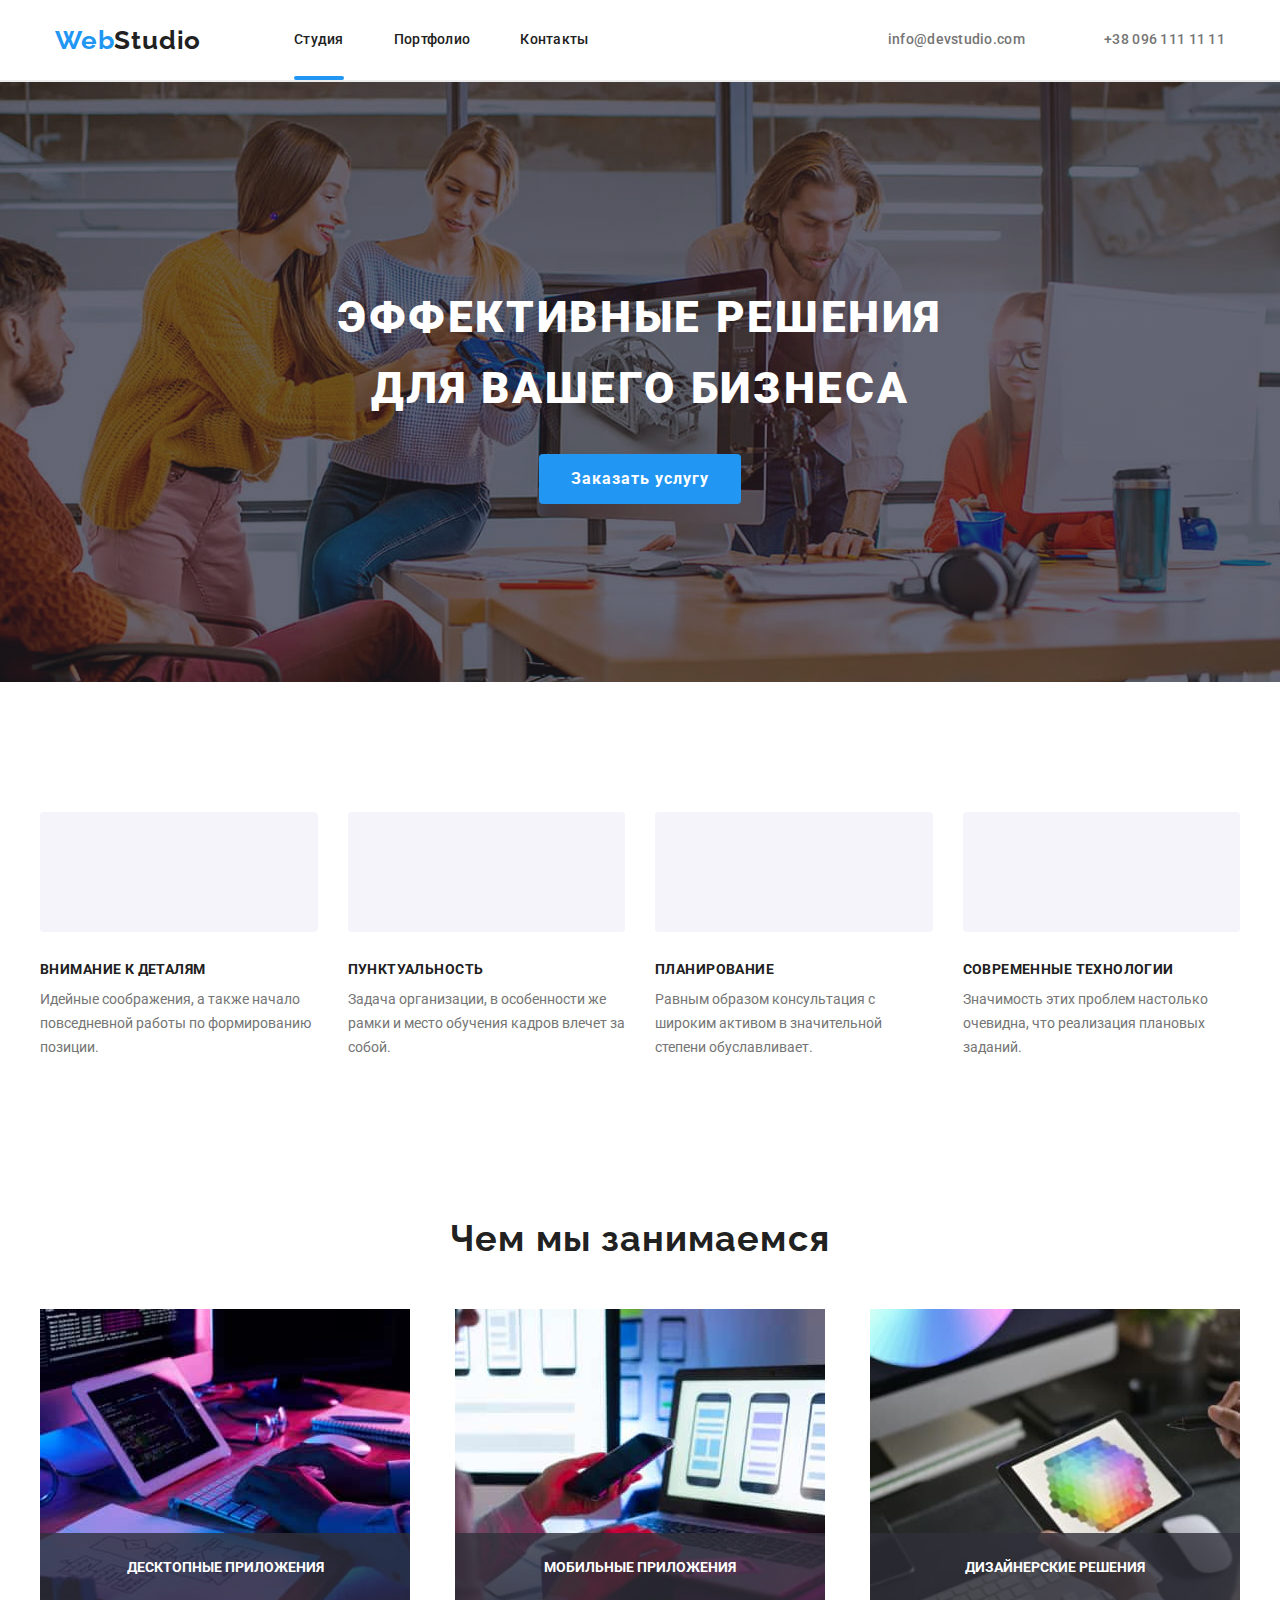
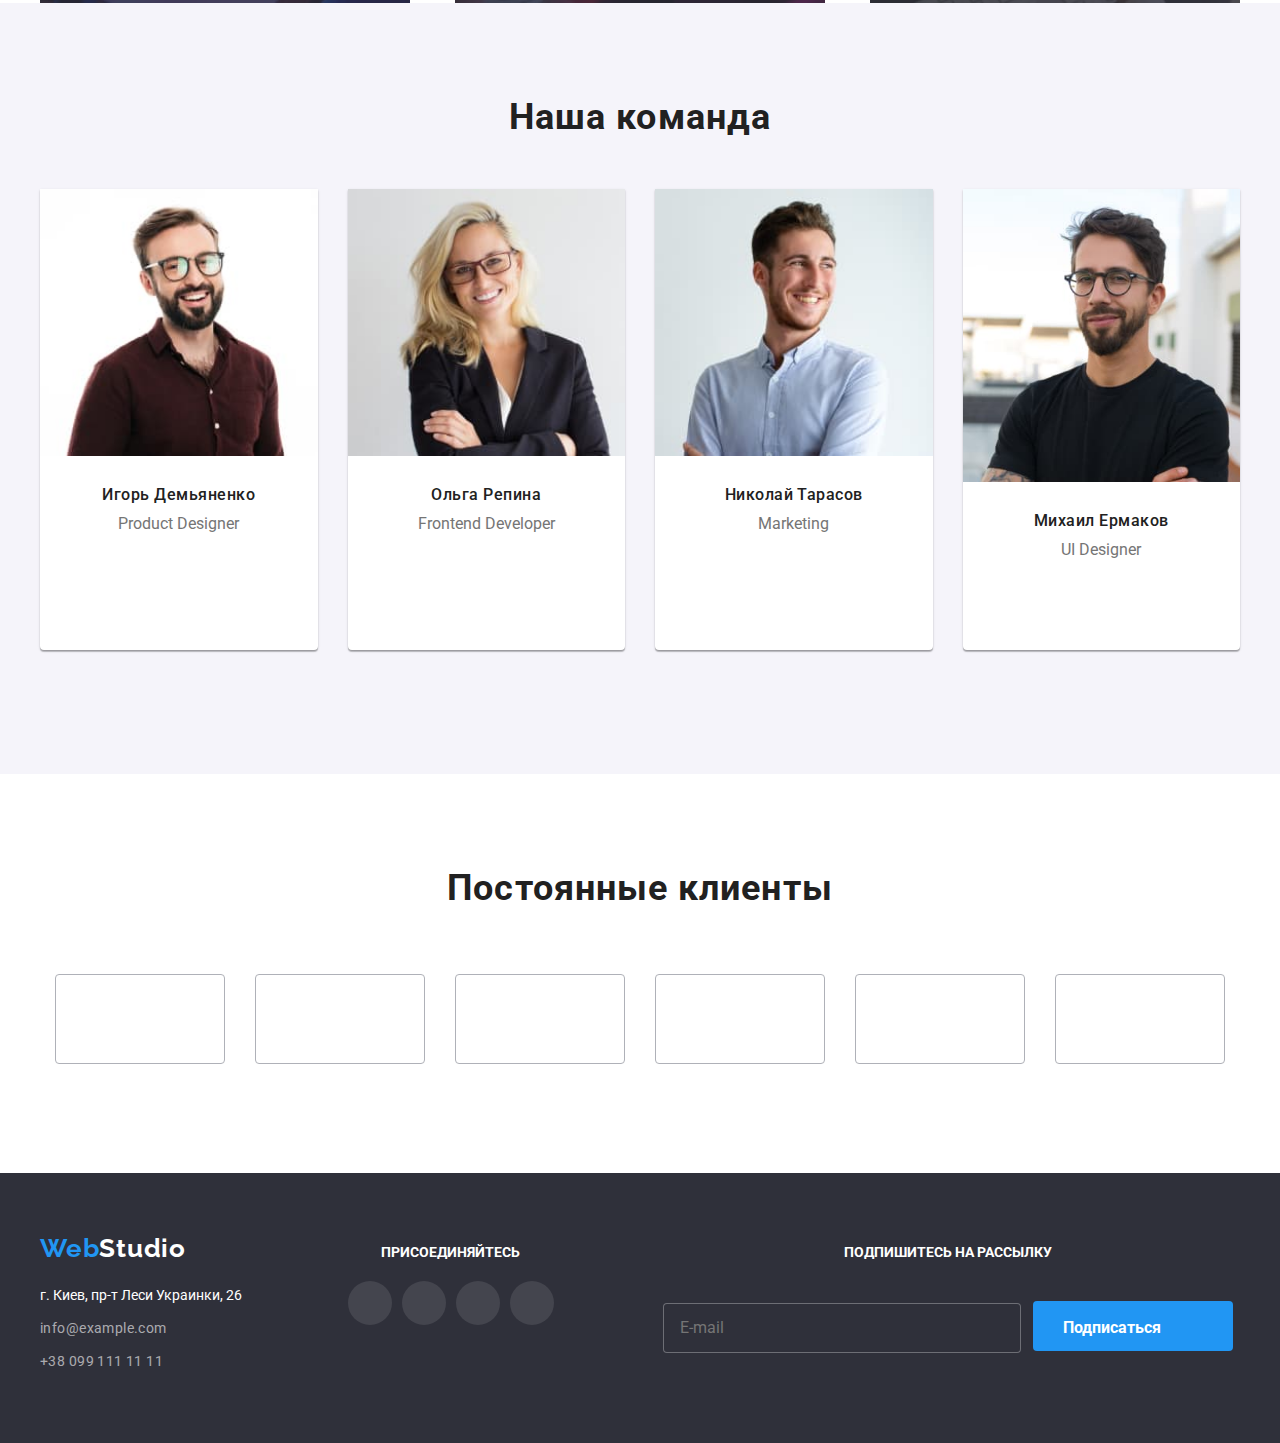
==== commit 0b0c1810: "form input width" ====
--- a/index.html
+++ b/index.html
@@ -42,7 +42,7 @@
             </ul>
 
             <div class="auth-nav"> 
-                <a class="page-header__auth-nav-address page-header__mail" href="mailto:info@devstudio.com">
+                <a class="page-header__auth-nav-address" href="mailto:info@devstudio.com">
                     <svg class="header-logo" height="12" width="16">
                         <use href="../goit-markup-hw-08/images/symbol-defs.svg#icon-envelope"></use>
                     </svg>
@@ -598,7 +598,7 @@
             <div class="footer__main">
              
                 
-                <h3 class="footer__heading">ПОДПИШИТЕСЬ НА РАССЫЛКУ</h3>
+                <h3 class="footer__heading  subscribe-heading">ПОДПИШИТЕСЬ НА РАССЫЛКУ</h3>
 
                 <form class="form footer__form">
                     <label class=""></label> 
--- a/css/main.min.css
+++ b/css/main.min.css
@@ -3,5 +3,5 @@
  Consolas,  'Liberation Mono',  Menlo,- monospace;font-size:1em}small{font-size:80%}sub,sup{font-size:75%;line-height:0;position:relative;vertical-align:baseline}sub{bottom:-0.25em}sup{top:-0.5em}table{text-indent:0;border-color:inherit}button,input,optgroup,select,textarea{font-family:inherit;font-size:100%;line-height:1.15;margin:0}button,select{text-transform:none}button,[type='button'],[type='reset'],[type='submit']{-webkit-appearance:button}::-moz-focus-inner{border-style:none;padding:0}:-moz-focusring{outline:1px dotted ButtonText}:-moz-ui-invalid{box-shadow:none}legend{padding:0}progress{vertical-align:baseline}::-webkit-inner-spin-button,::-webkit-outer-spin-button{height:auto}[type='search']{-webkit-appearance:textfield;outline-offset:-2px}::-webkit-search-decoration{-webkit-appearance:none}::-webkit-file-upload-button{-webkit-appearance:button;font:inherit}summary{display:list-item}html{-webkit-box-sizing:border-box;box-sizing:border-box}*,::before,::after{-webkit-box-sizing:inherit;box-sizing:inherit}body{margin:0;background-color:#E5E5E5;color:#757575;font-family:Roboto,sans-serif;position:relative}a{text-decoration:none;color:#E5E5E5}ul,li,a{margin-top:0;margin-left:0;margin-bottom:0;padding:0 0}h1,h2,h3,p{margin-top:0;margin-left:0;margin-bottom:0}li{list-style-type:none;color:#212121}a:hover,address:hover li:focus,a:focus,address:focus{-webkit-transition-property:color;transition-property:color;-webkit-transition-duration:250ms;transition-duration:250ms;-webkit-transition-timing-function:cubic-bezier(0.4, 0, 0.2, 1);transition-timing-function:cubic-bezier(0.4, 0, 0.2, 1);-webkit-text-decoration-color:#2196F3;text-decoration-color:#2196F3}.text{color:#757575}.page{color:#212121;background-color:#E5E5E5}.container{width:450px;padding:0 15px;margin:0 auto}@media (min-width: 768px){.container{width:738px;padding:0 0;margin:0 auto}}@media (min-width: 1200px){.container{width:1200px;padding:0 0;margin:0 auto}}body{margin:0;background-color:#E5E5E5;color:#757575;font-family:Roboto,sans-serif;position:relative}.page{color:#212121;background-color:#E5E5E5}.backdrop{position:fixed;top:0;left:0;right:0;bottom:0;background-color:rgba(0,0,0,0.2);opacity:1;width:100%;height:100%;opacity:1;-webkit-transition-property:opacity;transition-property:opacity;-webkit-transition-duration:250ms;transition-duration:250ms;-webkit-transition-timing-function:cubic-bezier(0.4, 0, 0.2, 1);transition-timing-function:cubic-bezier(0.4, 0, 0.2, 1)}.backdrop .modal{left:50%;top:50%;position:relative;min-width:300px;min-height:300px;width:528px;height:581px;padding:40px;-webkit-box-orient:vertical;-webkit-box-direction:normal;-ms-flex-direction:column;flex-direction:column;-webkit-box-align:center;-ms-flex-align:center;align-items:center;background-color:#fff;-webkit-box-shadow:0px 1px 3px rgba(0,0,0,0.12),0px 1px 1px rgba(0,0,0,0.14),0px 2px 1px rgba(0,0,0,0.2);box-shadow:0px 1px 3px rgba(0,0,0,0.12),0px 1px 1px rgba(0,0,0,0.14),0px 2px 1px rgba(0,0,0,0.2);-webkit-transition:-webkit-transform 250ms cubic-bezier(0.4, 0, 0.2, 1);transition:-webkit-transform 250ms cubic-bezier(0.4, 0, 0.2, 1);transition:transform 250ms cubic-bezier(0.4, 0, 0.2, 1);transition:transform 250ms cubic-bezier(0.4, 0, 0.2, 1), -webkit-transform 250ms cubic-bezier(0.4, 0, 0.2, 1);-webkit-transform:translate(-50%, -50%) scale(1.1);transform:translate(-50%, -50%) scale(1.1)}.backdrop .modal-button{display:-webkit-box;display:-ms-flexbox;display:flex;position:absolute;right:8px;top:8px;border-radius:50%;width:30px;height:30px;-webkit-box-pack:center;-ms-flex-pack:center;justify-content:center;-webkit-box-align:center;-ms-flex-align:center;align-items:center;border:1px solid rgba(0,0,0,0.1);background-color:#fff;cursor:pointer;-webkit-transition-property:fill;transition-property:fill;-webkit-transition-duration:250ms;transition-duration:250ms;-webkit-transition-timing-function:cubic-bezier(0.4, 0, 0.2, 1);transition-timing-function:cubic-bezier(0.4, 0, 0.2, 1)}.backdrop .modal-button:hover{fill:#2196F3}.backdrop .modal-head-text{font-family:Roboto,sans-serif;font-weight:700;font-size:20px;line-height:1.14;letter-spacing:0.03em;margin-bottom:12px;margin-right:0}.backdrop .text-agreement{width:100%;margin-left:31px;font-family:Roboto,sans-serif;font-style:normal;font-weight:normal;font-size:14px;line-height:0.6}.backdrop .agreement-link{color:#2196F3;text-decoration:underline}.backdrop .form{width:100%}.backdrop .form-text{margin-top:10px;margin-bottom:4px;font-family:Roboto,sans-serif;font-style:normal;font-weight:normal;font-size:12px;line-height:1.16;color:#757575}.backdrop .form-field{margin-bottom:10px}.backdrop .form-field:focus-within>.form-text{color:#2196F3}.backdrop .form-field:focus-within .svg-modal{fill:#2196F3;color:#2196F3}.backdrop .name-input{padding-top:0px}.backdrop .form-label{position:absolute;top:50%;left:30%;-webkit-transform:translateY(-50%);transform:translateY(-50%);background-color:#2196F3;color:#fff;width:100%}.backdrop .form-input{width:100%;margin:0;padding:10px 20px;padding-left:40px;font:inherit;border-radius:3px;border:1px solid rgba(33,33,33,0.2)}.backdrop .form-input:focus{outline:none;border-color:#2196F3;cursor:pointer}.backdrop .container-input{position:relative}.backdrop .svg-modal{position:absolute;width:18px;height:18px;left:12px;top:50%;-webkit-transform:translateY(-50%);transform:translateY(-50%)}.backdrop .comment{padding-bottom:10px}.backdrop .textarea{padding-left:10px;width:100%;height:120px;margin:0;padding:10px 20px;font:inherit;border-radius:3px;border:1px solid rgba(33,33,33,0.2)}.backdrop .textarea::-webkit-input-placeholder{font-family:Roboto,sans-serif;font-size:14px;line-height:1.16;color:rgba(117,117,117,0.5)}.backdrop .textarea:-ms-input-placeholder{font-family:Roboto,sans-serif;font-size:14px;line-height:1.16;color:rgba(117,117,117,0.5)}.backdrop .textarea::-ms-input-placeholder{font-family:Roboto,sans-serif;font-size:14px;line-height:1.16;color:rgba(117,117,117,0.5)}.backdrop .textarea::placeholder{font-family:Roboto,sans-serif;font-size:14px;line-height:1.16;color:rgba(117,117,117,0.5)}.backdrop .check{-webkit-appearance:none;-moz-appearance:none;appearance:none;position:absolute}.backdrop .check:checked+.checkbox-icon{background-color:#2196F3;background-image:url(../images/checkbox.svg);background-size:contain;background-origin:border-box;border-color:#2196F3}.backdrop .checkbox-container{position:relative;width:100%}.backdrop .checkbox-icon{left:8px;top:50%;-webkit-transform:translateY(-50%);transform:translateY(-50%);-webkit-transition-duration:250ms;transition-duration:250ms;-webkit-transition-timing-function:cubic-bezier(0.4, 0, 0.2, 1);transition-timing-function:cubic-bezier(0.4, 0, 0.2, 1);position:absolute;cursor:pointer;width:16px;height:15px;border:2px solid black;border-radius:1px}.backdrop .form-button{background-color:#2196F3;border-radius:4px;-webkit-box-shadow:rgba(0,0,0,0.15);box-shadow:rgba(0,0,0,0.15);font-family:Roboto,sans-serif;font-style:normal;font-weight:700;font-size:16px;line-height:0.53;padding:10px 55px;margin-top:30px;margin-bottom:40px;cursor:pointer;border-color:transparent;color:#ffffff;width:200px;height:50px}.backdrop .modal__form--center{display:-webkit-box;display:-ms-flexbox;display:flex;-webkit-box-pack:center;-ms-flex-pack:center;justify-content:center;-webkit-box-align:center;-ms-flex-align:center;align-items:center}.modal{left:50%;top:50%;position:relative;min-width:300px;min-height:300px;width:528px;height:581px;padding:40px;-webkit-box-orient:vertical;-webkit-box-direction:normal;-ms-flex-direction:column;flex-direction:column;-webkit-box-align:center;-ms-flex-align:center;align-items:center;background-color:#fff;-webkit-box-shadow:0px 1px 3px rgba(0,0,0,0.12),0px 1px 1px rgba(0,0,0,0.14),0px 2px 1px rgba(0,0,0,0.2);box-shadow:0px 1px 3px rgba(0,0,0,0.12),0px 1px 1px rgba(0,0,0,0.14),0px 2px 1px rgba(0,0,0,0.2);-webkit-transition:-webkit-transform 250ms cubic-bezier(0.4, 0, 0.2, 1);transition:-webkit-transform 250ms cubic-bezier(0.4, 0, 0.2, 1);transition:transform 250ms cubic-bezier(0.4, 0, 0.2, 1);transition:transform 250ms cubic-bezier(0.4, 0, 0.2, 1), -webkit-transform 250ms cubic-bezier(0.4, 0, 0.2, 1);-webkit-transform:translate(-50%, -50%) scale(1.1);transform:translate(-50%, -50%) scale(1.1)}.modal .modal-button{display:-webkit-box;display:-ms-flexbox;display:flex;position:absolute;right:8px;top:8px;border-radius:50%;width:30px;height:30px;-webkit-box-pack:center;-ms-flex-pack:center;justify-content:center;-webkit-box-align:center;-ms-flex-align:center;align-items:center;border:1px solid rgba(0,0,0,0.1);background-color:#fff;cursor:pointer;-webkit-transition-property:fill;transition-property:fill;-webkit-transition-duration:250ms;transition-duration:250ms;-webkit-transition-timing-function:cubic-bezier(0.4, 0, 0.2, 1);transition-timing-function:cubic-bezier(0.4, 0, 0.2, 1)}.modal .modal-button:hover{fill:#2196F3}.modal .modal-head-text{font-family:Roboto,sans-serif;font-weight:700;font-size:20px;line-height:1.14;letter-spacing:0.03em;margin-bottom:12px}.modal .text-agreement{width:100%;margin-left:31px;font-family:Roboto,sans-serif;font-style:normal;font-weight:normal;font-size:14px;line-height:0.6}.modal .agreement-link{color:#2196F3;text-decoration:underline}.modal .form{width:100%}.modal .form-text{margin-top:10px;margin-bottom:4px;font-family:Roboto,sans-serif;font-style:normal;font-weight:normal;font-size:12px;line-height:1.16;color:#757575}.modal .form-field{margin-bottom:10px}.modal .form-field:focus-within>.form-text{color:#2196F3}.modal .form-field:focus-within .svg-modal{fill:#2196F3;color:#2196F3}.modal .name-iput{padding-top:0px}.modal .form-label{position:absolute;top:50%;left:30%;-webkit-transform:translateY(-50%);transform:translateY(-50%);background-color:#2196F3;color:#fff;width:100%}.modal .form-input{width:100%;margin:0;padding:10px 20px;padding-left:40px;font:inherit;border-radius:3px;border:1px solid rgba(33,33,33,0.2)}.modal .form-input:focus{outline:none;border-color:#2196F3;cursor:pointer}.modal .container-input{position:relative}.modal .svg-modal{position:absolute;width:18px;height:18px;left:12px;top:50%;-webkit-transform:translateY(-50%);transform:translateY(-50%)}.modal .comment{padding-bottom:10px}.modal .textarea{padding-left:10px;width:100%;height:120px;margin:0;padding:10px 20px;font:inherit;border-radius:3px;border:1px solid rgba(33,33,33,0.2)}.modal .textarea::-webkit-input-placeholder{font-family:Roboto,sans-serif;font-size:14px;line-height:1.16;color:rgba(117,117,117,0.5)}.modal .textarea:-ms-input-placeholder{font-family:Roboto,sans-serif;font-size:14px;line-height:1.16;color:rgba(117,117,117,0.5)}.modal .textarea::-ms-input-placeholder{font-family:Roboto,sans-serif;font-size:14px;line-height:1.16;color:rgba(117,117,117,0.5)}.modal .textarea::placeholder{font-family:Roboto,sans-serif;font-size:14px;line-height:1.16;color:rgba(117,117,117,0.5)}.modal .check{-webkit-appearance:none;-moz-appearance:none;appearance:none;position:absolute}.modal .check:checked+.checkbox-icon{background-color:#2196F3;background-image:url(../images/checkbox.svg);background-size:contain;background-origin:border-box;border-color:#2196F3}.modal .checkbox-container{position:relative;width:100%}.modal .checkbox-icon{left:8px;top:50%;-webkit-transform:translateY(-50%);transform:translateY(-50%);-webkit-transition-duration:250ms;transition-duration:250ms;-webkit-transition-timing-function:cubic-bezier(0.4, 0, 0.2, 1);transition-timing-function:cubic-bezier(0.4, 0, 0.2, 1);position:absolute;cursor:pointer;width:16px;height:15px;border:2px solid black;border-radius:1px}.modal .form-button{background-color:#2196F3;border-radius:4px;-webkit-box-shadow:rgba(0,0,0,0.15);box-shadow:rgba(0,0,0,0.15);font-family:Roboto,sans-serif;font-style:normal;font-weight:700;font-size:16px;line-height:0.53;padding:10px 55px;margin-top:30px;margin-bottom:40px;cursor:pointer;border-color:transparent;color:#ffffff;width:200px;height:50px}.modal .modal__form--center{display:-webkit-box;display:-ms-flexbox;display:flex;-webkit-box-pack:center;-ms-flex-pack:center;justify-content:center;-webkit-box-align:center;-ms-flex-align:center;align-items:center}.is-hidden{opacity:0;pointer-events:none}.page-header{background-color:#fff;border-bottom:2px solid #ECECEC;justify-items:center;position:relative}.page-header .main-nav{display:-webkit-inline-box;display:-ms-inline-flexbox;display:inline-flex;-webkit-box-align:center;-ms-flex-align:center;align-items:center;position:relative}.page-header .logo{margin-right:284px;padding:16px 0}@media screen and (min-width: 768px){.page-header .logo{margin-right:88px;padding:0 0}}@media screen and (min-width: 1200px){.page-header .logo{margin-right:93px;padding:0 0}}.page-header .logo-web{color:#2196F3;font-family:Raleway;font-weight:700;font-size:24px;line-height:1.19;letter-spacing:0.03em}@media screen and (min-width: 1200px){.page-header .logo-web{font-size:26px}}.page-header .logo-studio{color:#212121;font-family:Raleway;font-weight:700;font-size:24px;line-height:1.19;letter-spacing:0.03em}@media screen and (min-width: 1200px){.page-header .logo-studio{font-size:26px}}.page-header__menu-button{color:#212121;margin-left:auto;padding:0;background-color:transparent;cursor:pointer;border:none;position:absolute;right:0;top:22px;z-index:25}@media screen and (min-width: 768px){.page-header__menu-button{display:none}}.page-header__menu-icon{background-position:center;fill:currentColor;width:24px;height:16px}.page-header__menu-icon:hover,.page-header__menu-icon:focus{-webkit-transition-property:color;transition-property:color;-webkit-transition-duration:250ms;transition-duration:250ms;-webkit-transition-timing-function:cubic-bezier(0.4, 0, 0.2, 1);transition-timing-function:cubic-bezier(0.4, 0, 0.2, 1);color:#2196F3}.page-header .page-header__site-nav{display:none}@media screen and (min-width: 768px){.page-header .page-header__site-nav{display:-webkit-box;display:-ms-flexbox;display:flex;font-family:Roboto,sans-serif;font-style:normal;font-weight:500;font-size:14px;line-height:1.14;margin-right:84px}}@media screen and (min-width: 1200px){.page-header .page-header__site-nav{display:-webkit-box;display:-ms-flexbox;display:flex;font-family:Roboto,sans-serif;font-style:normal;font-weight:500;font-size:14px;line-height:1.14;margin-right:270px}}.page-header__site-nav-item{margin-right:50px;padding:32px 0;position:relative}.page-header__site-nav-item ::after{content:"";display:inline-block;position:absolute;bottom:0;left:0;width:100%;height:4px;border-radius:2px;background-color:#2196F3;opacity:0;-webkit-transition-property:-webkit-transform;transition-property:-webkit-transform;transition-property:transform;transition-property:transform, -webkit-transform;-webkit-transform:scaleX(0);transform:scaleX(0);transition-property:transform;-webkit-transition-duration:250ms;transition-duration:250ms;-webkit-transition-timing-function:cubic-bezier(0.4, 0, 0.2, 1);transition-timing-function:cubic-bezier(0.4, 0, 0.2, 1)}.page-header__site-nav-item:last-child{margin-right:0}.page-header .current ::after{content:"";display:inline-block;position:absolute;bottom:0;left:0;width:100%;height:4px;border-radius:2px;background-color:#2196F3;opacity:0;-webkit-transition-property:-webkit-transform;transition-property:-webkit-transform;transition-property:transform;transition-property:transform, -webkit-transform;-webkit-transform:scaleX(0);transform:scaleX(0)}.page-header__site-nav-link{color:#212121;font-weight:500;font-size:14px;line-height:1.14;letter-spacing:0.02em}.page-header__site-nav-link:hover,.page-header__site-nav-link:focus{-webkit-transition-property:color;transition-property:color;color:#2196F3;-webkit-transition-duration:250ms;transition-duration:250ms;-webkit-transition-timing-function:cubic-bezier(0.4, 0, 0.2, 1);transition-timing-function:cubic-bezier(0.4, 0, 0.2, 1)}.page-header .auth-nav{display:none}@media screen and (min-width: 768px){.page-header .auth-nav{display:block;-webkit-box-pack:start;-ms-flex-pack:start;justify-content:start}}@media screen and (min-width: 1200px){.page-header .auth-nav{display:block;-webkit-box-orient:horizontal;-webkit-box-direction:normal;-ms-flex-direction:row;flex-direction:row;-webkit-box-align:center;-ms-flex-align:center;align-items:center;-webkit-box-pack:center;-ms-flex-pack:center;justify-content:center}}.page-header__auth-nav-address{padding:auto 0;color:#757575;font-family:Roboto,sans-serif;font-weight:500;font-size:12px;line-height:1.14;letter-spacing:0.02em;fill:#757575}.page-header__auth-nav-address:hover,.page-header__auth-nav-address:focus{-webkit-transition-property:color;transition-property:color;-webkit-transition-duration:250ms;transition-duration:250ms;-webkit-transition-timing-function:cubic-bezier(0.4, 0, 0.2, 1);transition-timing-function:cubic-bezier(0.4, 0, 0.2, 1);color:#2196F3;fill:#2196F3}@media screen and (min-width: 768px){.page-header__auth-nav-address:not(:last-child){margin-bottom:10px}}@media screen and (min-width: 1200px){.page-header__auth-nav-address{font-size:14px}.page-header__auth-nav-address:not(:last-child){padding-right:50px}}@media screen and (min-width: 768px){.page-header__mail:not(:last-child){margin-bottom:10px}}.page-header .header-logo{margin:0}.page-header .header-logo:hover{fill:#2196F3}@media screen and (min-width: 1200px){.page-header .header-logo{margin-right:8px}}@media screen and (min-width: 1200px){.page-header .header-logo{margin-right:10px}}.h1-section{text-align:center;-webkit-box-pack:center;-ms-flex-pack:center;justify-content:center;margin:0 auto;padding:118px 0}@media screen and (min-width: 1200px){.h1-section{padding:200px 0}}.h1-section__title{display:block;width:360px;font-family:Roboto,sans-serif;font-weight:900;font-size:26px;line-height:1.61;letter-spacing:0.06em;text-transform:uppercase;color:#fff;margin:0 auto}@media screen and (min-width: 1200px){.h1-section__title{width:696px;font-size:44px}}.h1-section__button{background:#2196F3;-webkit-box-shadow:rgba(0,0,0,0.15);box-shadow:rgba(0,0,0,0.15);border-radius:4px;border-style:none;font-family:Roboto,sans-serif;font-weight:700;font-size:16px;line-height:1.87;letter-spacing:0.06em;color:#fff;margin-top:30px;padding:10px 32px}.overlay{max-width:480px;height:400px;background-size:cover;background-position:center;text-align:center;padding:0 auto;margin:0 auto;position:relative;text-align:center;background-image:-webkit-gradient(linear, left top, right top, from(rgba(47,48,58,0.4)), to(rgba(47,48,58,0.4))),url(../images/hero/hero-mobile@1x.jpg);background-image:linear-gradient(to right, rgba(47,48,58,0.4), rgba(47,48,58,0.4)),url(../images/hero/hero-mobile@1x.jpg)}@media screen and (min-width: 768px){.overlay{max-width:768px}}@media screen and (min-width: 1200px){.overlay{height:600px;max-width:1600px}}@media (-webkit-min-device-pixel-ratio: 2), (min-resolution: 2dppx){.overlay{background-image:-webkit-gradient(linear, left top, right top, from(rgba(47,48,58,0.4)), to(rgba(47,48,58,0.4))),url(../images/hero/hero-mobile@2x.jpg);background-image:linear-gradient(to right, rgba(47,48,58,0.4), rgba(47,48,58,0.4)),url(../images/hero/hero-mobile@2x.jpg)}}@media (min-width: 768px){.overlay{background-image:-webkit-gradient(linear, left top, right top, from(rgba(47,48,58,0.4)), to(rgba(47,48,58,0.4))),url(../images/hero/hero-tablet@1x.jpg);background-image:linear-gradient(to right, rgba(47,48,58,0.4), rgba(47,48,58,0.4)),url(../images/hero/hero-tablet@1x.jpg)}}@media (-webkit-min-device-pixel-ratio: 2), (min-resolution: 2dppx){.overlay{background-image:-webkit-gradient(linear, left top, right top, from(rgba(47,48,58,0.4)), to(rgba(47,48,58,0.4))),url(../images/hero/hero-tablet@2x.jpg);background-image:linear-gradient(to right, rgba(47,48,58,0.4), rgba(47,48,58,0.4)),url(../images/hero/hero-tablet@2x.jpg)}}@media (min-width: 1200px){.overlay{background-image:-webkit-gradient(linear, left top, right top, from(rgba(47,48,58,0.4)), to(rgba(47,48,58,0.4))),url(../images/hero/hero-desktop@1x.jpg);background-image:linear-gradient(to right, rgba(47,48,58,0.4), rgba(47,48,58,0.4)),url(../images/hero/hero-desktop@1x.jpg)}}@media (-webkit-min-device-pixel-ratio: 2), (min-resolution: 2dppx){.overlay{background-image:-webkit-gradient(linear, left top, right top, from(rgba(47,48,58,0.4)), to(rgba(47,48,58,0.4))),url(../images/hero/hero-desktop@2x.jpg);background-image:linear-gradient(to right, rgba(47,48,58,0.4), rgba(47,48,58,0.4)),url(../images/hero/hero-desktop@2x.jpg)}}.features{background-color:#fff;padding-top:60px;padding-bottom:60px;font-family:Roboto,sans-serif;font-size:14px;line-height:1.71}@media screen and (min-width: 1200px){.features{padding-top:94px;padding-bottom:94px}}@media screen and (min-width: 768px){.features__list{display:-webkit-box;display:-ms-flexbox;display:flex;-ms-flex-wrap:wrap;flex-wrap:wrap;-webkit-box-pack:justify;-ms-flex-pack:justify;justify-content:space-between;-webkit-box-align:center;-ms-flex-align:center;align-items:center}}@media screen and (max-width: 1200px){.features__item{margin-bottom:30px}}@media screen and (min-width: 768px){.features__item{width:calc((100% - 30px) / 2)}}@media screen and (min-width: 1200px){.features__item{width:calc((100% - 90px) / 4);margin-bottom:0}}.features__icon-container{display:-webkit-box;display:-ms-flexbox;display:flex;-webkit-box-pack:center;-ms-flex-pack:center;justify-content:center;-webkit-box-align:center;-ms-flex-align:center;align-items:center;text-align:center;background-color:#F5F4FA;border-radius:4px;margin-bottom:30px}.features .features-item__icon{margin:25px 100px;background-size:contain;background-position:center}.features .features-item__title{font-family:Roboto,sans-serif;font-weight:700;font-size:14px;line-height:1.14;letter-spacing:0.03em;text-transform:uppercase;color:#212121;padding-bottom:10px;text-align:center}@media screen and (min-width: 768px){.features .features-item__title{text-align:left}}.what-are-we-doing{background-color:#fff;padding-top:64px}@media screen and (max-width: 1199px){.what-are-we-doing{display:none}}.what-are-we-doing .h2-title{font-family:Raleway;font-weight:700;font-size:36px;line-height:1.16;text-align:center;letter-spacing:0.03em;color:#212121;margin-bottom:50px}.what-are-we-doing .what-are-we-doing__list{display:-webkit-box;display:-ms-flexbox;display:flex;-ms-flex-wrap:wrap;flex-wrap:wrap;-webkit-box-pack:justify;-ms-flex-pack:justify;justify-content:space-between;padding-left:0px}.what-are-we-doing .what-are-we-doing__item{width:calc((100% - 60px) / 3);position:relative;width:370px;height:294px}.what-are-we-doing .what-are-we-doing__item:nth-child(3n){margin-right:0}.what-are-we-doing .thumb{position:absolute;width:100%;height:70px;background:rgba(47,48,58,0.8);bottom:0}.what-are-we-doing .thumb h3{padding:27px 0;text-align:center;font-weight:700;font-size:14px;line-height:1.14;text-align:center;text-transform:uppercase;color:#fff}.our-team{background:#F5F4FA;padding-bottom:60px;padding-top:60px}@media screen and (min-width: 1200px){.our-team{padding-bottom:94px;padding-top:94px}}.our-team .h2-title{font-family:Roboto,sans-serif;font-weight:700;font-size:28px;line-height:1.16;text-align:center;letter-spacing:0.03em;color:#212121;margin-bottom:50px}@media screen and (min-width: 1200px){.our-team .h2-title{font-size:36px}}@media screen and (min-width: 768px){.our-team__list{display:-webkit-box;display:-ms-flexbox;display:flex;-ms-flex-wrap:wrap;flex-wrap:wrap;-webkit-box-pack:justify;-ms-flex-pack:justify;justify-content:space-between;margin-top:-30px}}@media screen and (min-width: 768px) and (max-width: 1200px -1px){.our-team__list{margin-top:-30px}}.our-team__item{background-color:#fff;-webkit-box-shadow:0px 1px 3px rgba(0,0,0,0.12),0px 1px 1px rgba(0,0,0,0.14),0px 2px 1px rgba(0,0,0,0.2);box-shadow:0px 1px 3px rgba(0,0,0,0.12),0px 1px 1px rgba(0,0,0,0.14),0px 2px 1px rgba(0,0,0,0.2);border-radius:0px 0px 4px 4px;margin-bottom:30px}@media screen and (min-width: 768px){.our-team__item{width:calc((100% - 30px) / 2);margin-top:30px}}@media screen and (min-width: 1200px){.our-team__item{width:calc((100% - 90px) / 4)}}.our-team__photo{width:100%;display:block;height:auto}.our-team__name{font-family:Roboto,sans-serif;font-weight:500;font-size:16px;line-height:1.18;letter-spacing:0.03em;color:#212121;padding-top:30px;text-align:center}.our-team .text{text-align:center;padding-bottom:16px;padding-top:10px}.our-team__social-list{display:-webkit-box;display:-ms-flexbox;display:flex;-webkit-box-pack:center;-ms-flex-pack:center;justify-content:center;-webkit-box-align:center;-ms-flex-align:center;align-items:center;padding-left:0px;padding-bottom:30px}.our-team__social-list:not(:last-child){margin-bottom:30px}.our-team .social-items:not(:last-child){margin-right:10px}.our-team .master-links{display:-webkit-box;display:-ms-flexbox;display:flex;-webkit-box-align:center;-ms-flex-align:center;align-items:center;-webkit-box-pack:center;-ms-flex-pack:center;justify-content:center;border:none;width:44px;height:44px;border-radius:50%;fill:#AFB1B8}.our-team .master-links:hover,.our-team .master-links:focus{-webkit-transition-property:background-color;transition-property:background-color;-webkit-transition-duration:250ms;transition-duration:250ms;-webkit-transition-timing-function:cubic-bezier(0.4, 0, 0.2, 1);transition-timing-function:cubic-bezier(0.4, 0, 0.2, 1);background-color:#2196F3;fill:#fff}.our-team .master-icon{-webkit-box-pack:center;-ms-flex-pack:center;justify-content:center;-webkit-box-align:center;-ms-flex-align:center;align-items:center}.customers{background-color:#fff;padding-bottom:60px;padding-top:60px}@media screen and (min-width: 1200px){.customers{padding-top:94px;padding-bottom:94px}}.customers__list{display:-webkit-box;display:-ms-flexbox;display:flex;-ms-flex-wrap:wrap;flex-wrap:wrap;-webkit-box-pack:justify;-ms-flex-pack:justify;justify-content:space-between}@media screen and (max-width: 768px){.customers__list{margin:-15px}}.customers__item{display:-webkit-box;display:-ms-flexbox;display:flex;-webkit-box-align:center;-ms-flex-align:center;align-items:center;-webkit-box-pack:center;-ms-flex-pack:center;justify-content:center;height:90px;margin:15px;width:calc((100% - 4 * 15px) / 2);border:1px solid #AFB1B8;color:#AFB1B8;-webkit-box-sizing:border-box;box-sizing:border-box;border-radius:4px}@media screen and (min-width: 768px){.customers__item{width:calc((100% - 6 * 15px) / 3)}}@media screen and (min-width: 1200px){.customers__item{width:calc((100% - 12 * 15px) / 6)}}.customers__item:focus,.customers__item:hover{cursor:pointer;-webkit-transition-property:color;transition-property:color;-webkit-transition-duration:250ms;transition-duration:250ms;-webkit-transition-timing-function:cubic-bezier(0.4, 0, 0.2, 1);transition-timing-function:cubic-bezier(0.4, 0, 0.2, 1);color:#2196F3;border:1px solid #2196F3;-webkit-box-sizing:border-box;box-sizing:border-box;border-radius:4px}.customers .customers__icon{fill:currentColor;background-position:center}.customers .h2-title{font-family:Roboto,sans-serif;font-weight:700;font-size:28px;line-height:1.16;text-align:center;letter-spacing:0.03em;color:#212121;margin-bottom:50px}@media screen and (min-width: 1200px){.customers .h2-title{font-size:36px}}.footer{background:#2F303A;padding:60px 0;text-align:center}@media screen and (min-width: 768px){.footer__container{display:-webkit-box;display:-ms-flexbox;display:flex;-ms-flex-wrap:wrap;flex-wrap:wrap;-ms-flex-pack:distribute;justify-content:space-around;-webkit-box-align:baseline;-ms-flex-align:baseline;align-items:baseline}}@media screen and (min-width: 1200px){.footer__container{display:-webkit-box;display:-ms-flexbox;display:flex;-ms-flex-wrap:wrap;flex-wrap:wrap;-webkit-box-pack:justify;-ms-flex-pack:justify;justify-content:space-between;text-align:left}}.footer__main{width:100%;margin-bottom:60px}@media screen and (min-width: 1200px){.footer__main{margin-bottom:0}}@media screen and (min-width: 768px){.footer__main:not(:last-child){width:50%;display:-webkit-inline-box;display:-ms-inline-flexbox;display:inline-flex}}@media screen and (min-width: 1200px){.footer__main:not(:last-child){width:calc((50% - 45px) / 2);margin-right:30px}}@media screen and (min-width: 1200px){.footer__main:nth-last-child(1){width:calc(50% - 15px);margin-right:30px;margin-right:auto}}.footer__address_list{padding:0 0}.footer__address-item{padding-bottom:9px}.footer__address-item:first-child{padding-bottom:20px}.footer .address{font-family:Roboto,sans-serif;font-style:normal;font-size:14px;line-height:1.71;color:#fff}.footer .web-footer{color:#2196F3;font-family:Raleway;font-weight:700;font-size:24px;line-height:1.16;letter-spacing:0.03em}@media screen and (min-width: 1200px){.footer .web-footer{font-size:26px;line-height:1.19}}.footer .studio-footer{color:#fff;font-family:Raleway;font-weight:700;font-size:24px;line-height:1.16;letter-spacing:0.03em}@media screen and (min-width: 1200px){.footer .studio-footer{font-size:26px;line-height:1.19}}.footer .email-footer{font-family:Roboto,sans-serif;font-size:14px;line-height:1.71;letter-spacing:0.03em;color:rgba(255,255,255,0.6)}.footer .phone-number-footer{font-family:Roboto,sans-serif;font-size:14px;line-height:1.71;letter-spacing:0.03em;color:rgba(255,255,255,0.6)}.footer .footer__heading{text-align:center;font-family:Roboto,sans-serif;font-weight:700;font-size:14px;line-height:1.14;text-transform:uppercase;color:#fff;margin-bottom:20px}.footer .join-us__list{display:-webkit-inline-box;display:-ms-inline-flexbox;display:inline-flex}.footer .social-items{-webkit-box-orient:horizontal;-webkit-box-direction:normal;-ms-flex-direction:row;flex-direction:row}.footer .social-items:not(:last-child){margin-right:10px}.footer .footer-links{background-color:rgba(255,255,255,0.1);fill:#fff}.footer .master-links{display:-webkit-box;display:-ms-flexbox;display:flex;-webkit-box-align:center;-ms-flex-align:center;align-items:center;-webkit-box-pack:center;-ms-flex-pack:center;justify-content:center;border:none;width:44px;height:44px;border-radius:50%;fill:#AFB1B8}.footer .master-links:focus,.footer .master-links:hover{-webkit-transition-property:background-color;transition-property:background-color;-webkit-transition-duration:250ms;transition-duration:250ms;-webkit-transition-timing-function:cubic-bezier(0.4, 0, 0.2, 1);transition-timing-function:cubic-bezier(0.4, 0, 0.2, 1);background-color:#2196F3;fill:#fff}.footer .master-icon{-webkit-box-pack:center;-ms-flex-pack:center;justify-content:center;-webkit-box-align:center;-ms-flex-align:center;align-items:center}@media screen and (min-width: 1200px){.footer__form{display:-webkit-box;display:-ms-flexbox;display:flex;-webkit-box-orient:horizontal;-webkit-box-direction:normal;-ms-flex-direction:row;flex-direction:row;-webkit-box-pack:center;-ms-flex-pack:center;justify-content:center;-webkit-box-align:baseline;-ms-flex-align:baseline;align-items:baseline}}.footer .footer__form-input{width:358px;height:50px;margin:0;padding:15px auto;padding-left:16px;padding-right:12px;font:inherit;font-size:16px;background-color:#2F303A;color:rgba(255,255,255,0.6);border-radius:4px;border:1px solid rgba(255,255,255,0.3)}.footer .footer__form-input:focus{outline:none;border:1px solid #2196F3}.footer .button-subscribe{width:200px;height:50px;text-align:center;padding:10px 28px;margin-left:12px;background-color:#2196F3;border-radius:4px;-webkit-box-shadow:rgba(0,0,0,0.15);box-shadow:rgba(0,0,0,0.15);cursor:pointer;border-color:transparent;color:#ffffff;fill:#FFFFFF;font-family:Roboto;font-weight:bold;font-size:16px;line-height:1.87;margin-top:20px}.footer .button-div{display:-webkit-box;display:-ms-flexbox;display:flex;margin:0 auto}.footer p{margin-right:10px}.projects{font-family:Roboto,sans-serif;font-style:normal;background:#fff;padding-top:60px;padding-bottom:60px}@media screen and (min-width: 1200px){.projects{padding-top:94px;padding-bottom:94px}}.projects .visually-hidden{position:absolute;width:1px;height:1px;margin:-1px;padding:0;overflow:hidden;border:0;clip:rect(0 0 0 0)}.projects .projects__list{margin-bottom:30px;display:-webkit-box;display:-ms-flexbox;display:flex;-ms-flex-wrap:wrap;flex-wrap:wrap;-webkit-box-pack:start;-ms-flex-pack:start;justify-content:flex-start;-webkit-box-pack:center;-ms-flex-pack:center;justify-content:center}@media screen and (min-width: 768px){.projects .projects__list{-webkit-box-pack:center;-ms-flex-pack:center;justify-content:center}}.projects .projects__item-button{margin-bottom:15px}.projects .projects__item-button:not(:last-child){margin-right:15px}.projects .primary-button{background-color:#F5F4FA;color:#212121;border-radius:4px;font-family:Roboto,sans-serif;font-weight:500;font-size:16px;line-height:1.62;text-align:center;letter-spacing:0.03em;border-color:inherit;padding:6px 22px;cursor:pointer;border-radius:4px;border-color:transparent}.projects .primary-button:hover,.projects .primary-button:focus{-webkit-transition-property:background-color;transition-property:background-color;-webkit-transition-duration:250ms;transition-duration:250ms;-webkit-transition-timing-function:cubic-bezier(0.4, 0, 0.2, 1);transition-timing-function:cubic-bezier(0.4, 0, 0.2, 1);background-color:#2196F3;color:#fff;-webkit-box-shadow:0px 3px 1px rgba(0,0,0,0.1),0px 1px 2px rgba(0,0,0,0.08),0px 2px 2px rgba(0,0,0,0.12);box-shadow:0px 3px 1px rgba(0,0,0,0.1),0px 1px 2px rgba(0,0,0,0.08),0px 2px 2px rgba(0,0,0,0.12)}.portfolio{background-color:#fff;margin:0 auto}.portfolio__list{margin-bottom:-30px}@media screen and (min-width: 768px){.portfolio__list{display:-webkit-box;display:-ms-flexbox;display:flex;-ms-flex-wrap:wrap;flex-wrap:wrap;padding:0 0;-webkit-box-pack:justify;-ms-flex-pack:justify;justify-content:space-between;margin:-15px}}.portfolio__item{margin-bottom:30px;-webkit-box-align:center;-ms-flex-align:center;align-items:center;background-color:#fff;border:1px solid #EEEEEE;-webkit-box-sizing:border-box;box-sizing:border-box}@media screen and (min-width: 768px){.portfolio__item{width:calc((100% - 4 * 15px) / 2);margin:15px}}@media screen and (min-width: 1200px){.portfolio__item{width:calc((100% - 6* 15px) / 3)}}.portfolio .project__item{padding:20px 24px;border:1px solid #EEEEEE}.portfolio__photo-container{position:relative;overflow:hidden}.portfolio__img{display:block;margin:0;width:100%;height:auto}.portfolio__thumb{position:absolute;left:0;top:0;width:100%;height:100%;padding:63px 24px;background-color:#2196F3;-webkit-transform:translateY(100%);transform:translateY(100%);-webkit-transition-property:-webkit-transform;transition-property:-webkit-transform;transition-property:transform;transition-property:transform, -webkit-transform;-webkit-transition-duration:250ms;transition-duration:250ms;-webkit-transition-timing-function:cubic-bezier(0.4, 0, 0.2, 1);transition-timing-function:cubic-bezier(0.4, 0, 0.2, 1)}.portfolio__link{display:block;width:100%;margin:0}.portfolio__link:hover .portfolio__thumb,.portfolio__link:focus .portfolio__thumb{-webkit-transform:translateY(0);transform:translateY(0)}.portfolio__link:hover,.portfolio__link:focus{cursor:pointer;-webkit-box-shadow:0px 1px 1px rgba(0,0,0,0.12),0px 4px 4px rgba(0,0,0,0.06),1px 4px 6px rgba(0,0,0,0.16);box-shadow:0px 1px 1px rgba(0,0,0,0.12),0px 4px 4px rgba(0,0,0,0.06),1px 4px 6px rgba(0,0,0,0.16)}.portfolio p{font-size:18px;line-height:1.56;color:#fff}.portfolio .project__item__text{font-size:16px;line-height:1.87;color:#757575;font-weight:normal}.portfolio .project__item__name{font-size:18px;line-height:2;font-weight:700;color:#212121}.mobile-menu{margin-left:auto;display:none;position:fixed;top:0;left:0;width:100%;min-height:100vh;z-index:20;background-color:#fff}.mobile-menu.is-open{display:block}.mobile-menu .container{display:-webkit-box;display:-ms-flexbox;display:flex;-webkit-box-orient:vertical;-webkit-box-direction:normal;-ms-flex-direction:column;flex-direction:column;-webkit-box-pack:justify;-ms-flex-pack:justify;justify-content:space-between;padding:48px 40px;min-height:100vh}.mobile-menu .is-open .btn-menu-open{display:none}.mobile-menu .btn-menu-close{display:none}.is-open .mobile-menu .btn-menu-close{display:block}.mobile-menu .page-header__site-nav-item:not(:last-child){margin-bottom:32px}.mobile-menu .page-header__site-nav-link{font-size:40px}.mobile-menu .auth-nav{display:-webkit-box;display:-ms-flexbox;display:flex;-webkit-box-orient:vertical;-webkit-box-direction:normal;-ms-flex-direction:column;flex-direction:column;margin-top:64px}.mobile-menu .page-header__auth-nav-address{font-weight:500;font-size:34px;line-height:40px;color:#2196F3;letter-spacing:0.02em;margin-bottom:32px}.mobile-menu .page-header__auth-nav-address:last-child{font-weight:500;font-size:24px;line-height:40px;letter-spacing:0.02em;color:#757575;margin-bottom:32px}.mobile-menu .mobile-menu__social-list{display:-webkit-box;display:-ms-flexbox;display:flex;-webkit-box-orient:horizontal;-webkit-box-direction:normal;-ms-flex-direction:row;flex-direction:row}.mobile-menu .social__item{margin-top:64px}.mobile-menu .social__item:not(:last-child){border-right:1px solid rgba(33,33,33,0.2)}.mobile-menu .social__item:not(:last-child){margin-right:40px}.mobile-menu .social__link{padding:0 10px;font-size:18px;color:#2196F3;display:block}
+ monospace;font-size:1em}small{font-size:80%}sub,sup{font-size:75%;line-height:0;position:relative;vertical-align:baseline}sub{bottom:-0.25em}sup{top:-0.5em}table{text-indent:0;border-color:inherit}button,input,optgroup,select,textarea{font-family:inherit;font-size:100%;line-height:1.15;margin:0}button,select{text-transform:none}button,[type='button'],[type='reset'],[type='submit']{-webkit-appearance:button}::-moz-focus-inner{border-style:none;padding:0}:-moz-focusring{outline:1px dotted ButtonText}:-moz-ui-invalid{box-shadow:none}legend{padding:0}progress{vertical-align:baseline}::-webkit-inner-spin-button,::-webkit-outer-spin-button{height:auto}[type='search']{-webkit-appearance:textfield;outline-offset:-2px}::-webkit-search-decoration{-webkit-appearance:none}::-webkit-file-upload-button{-webkit-appearance:button;font:inherit}summary{display:list-item}html{-webkit-box-sizing:border-box;box-sizing:border-box}*,::before,::after{-webkit-box-sizing:inherit;box-sizing:inherit}body{margin:0;background-color:#E5E5E5;color:#757575;font-family:Roboto,sans-serif;position:relative}a{text-decoration:none;color:#E5E5E5}ul,li,a{margin-top:0;margin-left:0;margin-bottom:0;padding:0 0}h1,h2,h3,p{margin-top:0;margin-left:0;margin-bottom:0}li{list-style-type:none;color:#212121}a:hover,address:hover li:focus,a:focus,address:focus{-webkit-transition-property:color;transition-property:color;-webkit-transition-duration:250ms;transition-duration:250ms;-webkit-transition-timing-function:cubic-bezier(0.4, 0, 0.2, 1);transition-timing-function:cubic-bezier(0.4, 0, 0.2, 1);-webkit-text-decoration-color:#2196F3;text-decoration-color:#2196F3}.text{color:#757575}.page{color:#212121;background-color:#E5E5E5}.container{max-width:450px;padding:0 15px;margin:0 auto}@media (min-width: 768px){.container{max-width:738px;padding:0 0;margin:0 auto}}@media (min-width: 1200px){.container{max-width:1200px;padding:0 0;margin:0 auto}}body{margin:0;background-color:#E5E5E5;color:#757575;font-family:Roboto,sans-serif;position:relative}.page{color:#212121;background-color:#E5E5E5}.backdrop{position:fixed;top:0;left:0;right:0;bottom:0;background-color:rgba(0,0,0,0.2);opacity:1;width:100%;height:100%;opacity:1;-webkit-transition-property:opacity;transition-property:opacity;-webkit-transition-duration:250ms;transition-duration:250ms;-webkit-transition-timing-function:cubic-bezier(0.4, 0, 0.2, 1);transition-timing-function:cubic-bezier(0.4, 0, 0.2, 1)}.backdrop .modal{left:50%;top:50%;position:relative;min-width:300px;min-height:300px;width:528px;height:581px;padding:40px;-webkit-box-orient:vertical;-webkit-box-direction:normal;-ms-flex-direction:column;flex-direction:column;-webkit-box-align:center;-ms-flex-align:center;align-items:center;background-color:#fff;-webkit-box-shadow:0px 1px 3px rgba(0,0,0,0.12),0px 1px 1px rgba(0,0,0,0.14),0px 2px 1px rgba(0,0,0,0.2);box-shadow:0px 1px 3px rgba(0,0,0,0.12),0px 1px 1px rgba(0,0,0,0.14),0px 2px 1px rgba(0,0,0,0.2);-webkit-transition:-webkit-transform 250ms cubic-bezier(0.4, 0, 0.2, 1);transition:-webkit-transform 250ms cubic-bezier(0.4, 0, 0.2, 1);transition:transform 250ms cubic-bezier(0.4, 0, 0.2, 1);transition:transform 250ms cubic-bezier(0.4, 0, 0.2, 1), -webkit-transform 250ms cubic-bezier(0.4, 0, 0.2, 1);-webkit-transform:translate(-50%, -50%) scale(1.1);transform:translate(-50%, -50%) scale(1.1)}.backdrop .modal-button{display:-webkit-box;display:-ms-flexbox;display:flex;position:absolute;right:8px;top:8px;border-radius:50%;width:30px;height:30px;-webkit-box-pack:center;-ms-flex-pack:center;justify-content:center;-webkit-box-align:center;-ms-flex-align:center;align-items:center;border:1px solid rgba(0,0,0,0.1);background-color:#fff;cursor:pointer;-webkit-transition-property:fill;transition-property:fill;-webkit-transition-duration:250ms;transition-duration:250ms;-webkit-transition-timing-function:cubic-bezier(0.4, 0, 0.2, 1);transition-timing-function:cubic-bezier(0.4, 0, 0.2, 1)}.backdrop .modal-button:hover{fill:#2196F3}.backdrop .modal-head-text{font-family:Roboto,sans-serif;font-weight:700;font-size:20px;line-height:1.14;letter-spacing:0.03em;margin-bottom:12px;margin-right:0}.backdrop .text-agreement{width:100%;margin-left:31px;font-family:Roboto,sans-serif;font-style:normal;font-weight:normal;font-size:14px;line-height:0.6}.backdrop .agreement-link{color:#2196F3;text-decoration:underline}.backdrop .form{width:100%}.backdrop .form-text{margin-top:10px;margin-bottom:4px;font-family:Roboto,sans-serif;font-style:normal;font-weight:normal;font-size:12px;line-height:1.16;color:#757575}.backdrop .form-field{margin-bottom:10px}.backdrop .form-field:focus-within>.form-text{color:#2196F3}.backdrop .form-field:focus-within .svg-modal{fill:#2196F3;color:#2196F3}.backdrop .name-input{padding-top:0px}.backdrop .form-label{position:absolute;top:50%;left:30%;-webkit-transform:translateY(-50%);transform:translateY(-50%);background-color:#2196F3;color:#fff;width:100%}.backdrop .form-input{width:100%;margin:0;padding:10px 20px;padding-left:40px;font:inherit;border-radius:3px;border:1px solid rgba(33,33,33,0.2)}.backdrop .form-input:focus{outline:none;border-color:#2196F3;cursor:pointer}.backdrop .container-input{position:relative}.backdrop .svg-modal{position:absolute;width:18px;height:18px;left:12px;top:50%;-webkit-transform:translateY(-50%);transform:translateY(-50%)}.backdrop .comment{padding-bottom:10px}.backdrop .textarea{padding-left:10px;width:100%;height:120px;margin:0;padding:10px 20px;font:inherit;border-radius:3px;border:1px solid rgba(33,33,33,0.2)}.backdrop .textarea::-webkit-input-placeholder{font-family:Roboto,sans-serif;font-size:14px;line-height:1.16;color:rgba(117,117,117,0.5)}.backdrop .textarea:-ms-input-placeholder{font-family:Roboto,sans-serif;font-size:14px;line-height:1.16;color:rgba(117,117,117,0.5)}.backdrop .textarea::-ms-input-placeholder{font-family:Roboto,sans-serif;font-size:14px;line-height:1.16;color:rgba(117,117,117,0.5)}.backdrop .textarea::placeholder{font-family:Roboto,sans-serif;font-size:14px;line-height:1.16;color:rgba(117,117,117,0.5)}.backdrop .check{-webkit-appearance:none;-moz-appearance:none;appearance:none;position:absolute}.backdrop .check:checked+.checkbox-icon{background-color:#2196F3;background-image:url(../images/checkbox.svg);background-size:contain;background-origin:border-box;border-color:#2196F3}.backdrop .checkbox-container{position:relative;width:100%}.backdrop .checkbox-icon{left:8px;top:50%;-webkit-transform:translateY(-50%);transform:translateY(-50%);-webkit-transition-duration:250ms;transition-duration:250ms;-webkit-transition-timing-function:cubic-bezier(0.4, 0, 0.2, 1);transition-timing-function:cubic-bezier(0.4, 0, 0.2, 1);position:absolute;cursor:pointer;width:16px;height:15px;border:2px solid black;border-radius:1px}.backdrop .form-button{background-color:#2196F3;border-radius:4px;-webkit-box-shadow:rgba(0,0,0,0.15);box-shadow:rgba(0,0,0,0.15);font-family:Roboto,sans-serif;font-style:normal;font-weight:700;font-size:16px;line-height:0.53;padding:10px 55px;margin-top:30px;margin-bottom:40px;cursor:pointer;border-color:transparent;color:#ffffff;width:200px;height:50px}.backdrop .modal__form--center{display:-webkit-box;display:-ms-flexbox;display:flex;-webkit-box-pack:center;-ms-flex-pack:center;justify-content:center;-webkit-box-align:center;-ms-flex-align:center;align-items:center}.modal{left:50%;top:50%;position:relative;min-width:300px;min-height:300px;width:450px;height:609px;padding:40px;-webkit-box-orient:vertical;-webkit-box-direction:normal;-ms-flex-direction:column;flex-direction:column;-webkit-box-align:center;-ms-flex-align:center;align-items:center;background-color:#fff;text-align:left;-webkit-box-shadow:0px 1px 3px rgba(0,0,0,0.12),0px 1px 1px rgba(0,0,0,0.14),0px 2px 1px rgba(0,0,0,0.2);box-shadow:0px 1px 3px rgba(0,0,0,0.12),0px 1px 1px rgba(0,0,0,0.14),0px 2px 1px rgba(0,0,0,0.2);-webkit-transition:-webkit-transform 250ms cubic-bezier(0.4, 0, 0.2, 1);transition:-webkit-transform 250ms cubic-bezier(0.4, 0, 0.2, 1);transition:transform 250ms cubic-bezier(0.4, 0, 0.2, 1);transition:transform 250ms cubic-bezier(0.4, 0, 0.2, 1), -webkit-transform 250ms cubic-bezier(0.4, 0, 0.2, 1);-webkit-transform:translate(-50%, -50%) scale(1.1);transform:translate(-50%, -50%) scale(1.1)}@media screen and (min-width: 1200px){.modal{width:528px;height:581px}}.modal .modal-button{display:-webkit-box;display:-ms-flexbox;display:flex;position:absolute;right:8px;top:8px;border-radius:50%;width:30px;height:30px;-webkit-box-pack:center;-ms-flex-pack:center;justify-content:center;-webkit-box-align:center;-ms-flex-align:center;align-items:center;border:1px solid rgba(0,0,0,0.1);background-color:#fff;cursor:pointer;-webkit-transition-property:fill;transition-property:fill;-webkit-transition-duration:250ms;transition-duration:250ms;-webkit-transition-timing-function:cubic-bezier(0.4, 0, 0.2, 1);transition-timing-function:cubic-bezier(0.4, 0, 0.2, 1)}.modal .modal-button:hover{fill:#2196F3}.modal .modal-head-text{font-family:Roboto,sans-serif;font-weight:700;font-size:20px;line-height:1.14;letter-spacing:0.03em;margin-bottom:12px}.modal .text-agreement{width:100%;margin-left:31px;font-family:Roboto,sans-serif;font-style:normal;font-weight:normal;font-size:14px;line-height:0.6}.modal .agreement-link{color:#2196F3;text-decoration:underline}.modal .form{width:100%}.modal .form-text{margin-top:10px;margin-bottom:4px;font-family:Roboto,sans-serif;font-style:normal;font-weight:normal;font-size:12px;line-height:1.16;color:#757575}.modal .form-field{margin-bottom:10px}.modal .form-field:focus-within>.form-text{color:#2196F3}.modal .form-field:focus-within .svg-modal{fill:#2196F3;color:#2196F3}.modal .name-iput{padding-top:0px}.modal .form-label{position:absolute;top:50%;left:30%;-webkit-transform:translateY(-50%);transform:translateY(-50%);background-color:#2196F3;color:#fff;width:100%}.modal .form-input{width:100%;margin:0;padding:10px 20px;padding-left:40px;font:inherit;border-radius:3px;border:1px solid rgba(33,33,33,0.2)}.modal .form-input:focus{outline:none;border-color:#2196F3;cursor:pointer}.modal .container-input{position:relative}.modal .svg-modal{position:absolute;width:18px;height:18px;left:12px;top:50%;-webkit-transform:translateY(-50%);transform:translateY(-50%)}.modal .comment{padding-bottom:10px}.modal .textarea{padding-left:10px;width:100%;height:120px;margin:0;padding:10px 20px;font:inherit;border-radius:3px;border:1px solid rgba(33,33,33,0.2)}.modal .textarea::-webkit-input-placeholder{font-family:Roboto,sans-serif;font-size:14px;line-height:1.16;color:rgba(117,117,117,0.5)}.modal .textarea:-ms-input-placeholder{font-family:Roboto,sans-serif;font-size:14px;line-height:1.16;color:rgba(117,117,117,0.5)}.modal .textarea::-ms-input-placeholder{font-family:Roboto,sans-serif;font-size:14px;line-height:1.16;color:rgba(117,117,117,0.5)}.modal .textarea::placeholder{font-family:Roboto,sans-serif;font-size:14px;line-height:1.16;color:rgba(117,117,117,0.5)}.modal .check{-webkit-appearance:none;-moz-appearance:none;appearance:none;position:absolute}.modal .check:checked+.checkbox-icon{background-color:#2196F3;background-image:url(../images/checkbox.svg);background-size:contain;background-origin:border-box;border-color:#2196F3}.modal .checkbox-container{position:relative;width:100%}.modal .checkbox-icon{left:8px;top:50%;-webkit-transform:translateY(-50%);transform:translateY(-50%);-webkit-transition-duration:250ms;transition-duration:250ms;-webkit-transition-timing-function:cubic-bezier(0.4, 0, 0.2, 1);transition-timing-function:cubic-bezier(0.4, 0, 0.2, 1);position:absolute;cursor:pointer;width:16px;height:15px;border:2px solid black;border-radius:1px}.modal .form-button{background-color:#2196F3;border-radius:4px;-webkit-box-shadow:rgba(0,0,0,0.15);box-shadow:rgba(0,0,0,0.15);font-family:Roboto,sans-serif;font-style:normal;font-weight:700;font-size:16px;line-height:0.53;padding:10px 55px;margin-top:30px;margin-bottom:40px;cursor:pointer;border-color:transparent;color:#ffffff;width:200px;height:50px}.modal .modal__form--center{display:-webkit-box;display:-ms-flexbox;display:flex;-webkit-box-pack:center;-ms-flex-pack:center;justify-content:center;-webkit-box-align:center;-ms-flex-align:center;align-items:center}.is-hidden{opacity:0;pointer-events:none}.page-header{background-color:#fff;border-bottom:2px solid #ECECEC;justify-items:center;position:relative}.page-header .main-nav{display:-webkit-inline-box;display:-ms-inline-flexbox;display:inline-flex;-webkit-box-align:center;-ms-flex-align:center;align-items:center;position:relative}.page-header .logo{margin-right:284px;padding:16px 0}@media screen and (min-width: 768px){.page-header .logo{margin-right:88px;padding:0 0}}@media screen and (min-width: 1200px){.page-header .logo{margin-right:93px;padding:0 0}}.page-header .logo-web{color:#2196F3;font-family:Raleway;font-weight:700;font-size:24px;line-height:1.19;letter-spacing:0.03em}@media screen and (min-width: 1200px){.page-header .logo-web{font-size:26px}}.page-header .logo-studio{color:#212121;font-family:Raleway;font-weight:700;font-size:24px;line-height:1.19;letter-spacing:0.03em}@media screen and (min-width: 1200px){.page-header .logo-studio{font-size:26px}}.page-header__menu-button{color:#212121;margin-left:auto;padding:0;background-color:transparent;cursor:pointer;border:none;position:absolute;right:0;top:22px;z-index:25}@media screen and (min-width: 768px){.page-header__menu-button{display:none}}.page-header__menu-icon{background-position:center;fill:currentColor;width:24px;height:16px}.page-header__menu-icon:hover,.page-header__menu-icon:focus{-webkit-transition-property:color;transition-property:color;-webkit-transition-duration:250ms;transition-duration:250ms;-webkit-transition-timing-function:cubic-bezier(0.4, 0, 0.2, 1);transition-timing-function:cubic-bezier(0.4, 0, 0.2, 1);color:#2196F3}.page-header .page-header__site-nav{display:none}@media screen and (min-width: 768px){.page-header .page-header__site-nav{display:-webkit-box;display:-ms-flexbox;display:flex;font-family:Roboto,sans-serif;font-style:normal;font-weight:500;font-size:14px;line-height:1.14;margin-right:84px}}@media screen and (min-width: 1200px){.page-header .page-header__site-nav{display:-webkit-box;display:-ms-flexbox;display:flex;font-family:Roboto,sans-serif;font-style:normal;font-weight:500;font-size:14px;line-height:1.14;margin-right:270px}}.page-header__site-nav-item{margin-right:50px;padding:32px 0;position:relative}.page-header__site-nav-item:last-child{margin-right:0}.page-header .current::after{content:"";display:inline-block;position:absolute;bottom:0;left:0;width:100%;height:4px;border-radius:2px;background-color:#2196F3;opacity:0;-webkit-transition-property:-webkit-transform;transition-property:-webkit-transform;transition-property:transform;transition-property:transform, -webkit-transform;-webkit-transform:scaleX(0);transform:scaleX(0)}.page-header .page-header__site-nav-link:hover::after,.page-header .page-header__site-nav-link:focus::after,.page-header .current::after{-webkit-transform:scaleX(1);transform:scaleX(1);opacity:1}.page-header__site-nav-link{color:#212121;font-weight:500;font-size:14px;line-height:1.14;letter-spacing:0.02em}.page-header__site-nav-link::after{content:"";position:absolute;left:0;bottom:-1px;width:100%;height:4px;background:#2196F3;border-radius:2px;opacity:0;-webkit-transition-duration:250ms;transition-duration:250ms;-webkit-transition-timing-function:cubic-bezier(0.4, 0, 0.2, 1);transition-timing-function:cubic-bezier(0.4, 0, 0.2, 1)}.page-header__site-nav-link:hover,.page-header__site-nav-link:focus{-webkit-transition-property:color;transition-property:color;color:#2196F3;-webkit-transition-duration:250ms;transition-duration:250ms;-webkit-transition-timing-function:cubic-bezier(0.4, 0, 0.2, 1);transition-timing-function:cubic-bezier(0.4, 0, 0.2, 1)}.page-header .auth-nav{display:none}@media screen and (min-width: 768px){.page-header .auth-nav{display:inline-block;margin-left:auto}}@media screen and (min-width: 1200px){.page-header .auth-nav{display:-webkit-box;display:-ms-flexbox;display:flex;-webkit-box-orient:horizontal;-webkit-box-direction:normal;-ms-flex-direction:row;flex-direction:row;-webkit-box-align:center;-ms-flex-align:center;align-items:center;-webkit-box-pack:center;-ms-flex-pack:center;justify-content:center}}.page-header__auth-nav-address{padding:auto 0;color:#757575;font-family:Roboto,sans-serif;font-weight:500;font-size:12px;line-height:1.14;letter-spacing:0.02em;fill:#757575}.page-header__auth-nav-address:hover,.page-header__auth-nav-address:focus{-webkit-transition-property:color;transition-property:color;-webkit-transition-duration:250ms;transition-duration:250ms;-webkit-transition-timing-function:cubic-bezier(0.4, 0, 0.2, 1);transition-timing-function:cubic-bezier(0.4, 0, 0.2, 1);color:#2196F3;fill:#2196F3}@media screen and (min-width: 768px) and (max-width: 1200px){.page-header__auth-nav-address:not(:last-child){margin-bottom:10px}}@media screen and (min-width: 1200px){.page-header__auth-nav-address{font-size:14px}.page-header__auth-nav-address:not(:last-child){padding-right:50px}}.page-header .header-logo{margin:0}.page-header .header-logo:hover{fill:#2196F3}@media screen and (min-width: 1200px){.page-header .header-logo{margin-right:8px}}@media screen and (min-width: 1200px){.page-header .header-logo{margin-right:10px}}.h1-section{text-align:center;-webkit-box-pack:center;-ms-flex-pack:center;justify-content:center;margin:0 auto;padding:118px 0}@media screen and (min-width: 1200px){.h1-section{padding:200px 0}}.h1-section__title{display:block;width:360px;font-family:Roboto,sans-serif;font-weight:900;font-size:26px;line-height:1.61;letter-spacing:0.06em;text-transform:uppercase;color:#fff;margin:0 auto}@media screen and (min-width: 1200px){.h1-section__title{width:696px;font-size:44px}}.h1-section__button{background:#2196F3;-webkit-box-shadow:rgba(0,0,0,0.15);box-shadow:rgba(0,0,0,0.15);border-radius:4px;border-style:none;font-family:Roboto,sans-serif;font-weight:700;font-size:16px;line-height:1.87;letter-spacing:0.06em;color:#fff;margin-top:30px;padding:10px 32px}.overlay{max-width:480px;height:400px;background-size:cover;background-position:center;text-align:center;padding:0 auto;margin:0 auto;position:relative;text-align:center;background-image:-webkit-gradient(linear, left top, right top, from(rgba(47,48,58,0.4)), to(rgba(47,48,58,0.4))),url(../images/hero/hero-mobile@1x.jpg);background-image:linear-gradient(to right, rgba(47,48,58,0.4), rgba(47,48,58,0.4)),url(../images/hero/hero-mobile@1x.jpg)}@media screen and (min-width: 768px){.overlay{max-width:768px}}@media screen and (min-width: 1200px){.overlay{height:600px;max-width:1600px}}@media (-webkit-min-device-pixel-ratio: 2), (min-resolution: 2dppx){.overlay{background-image:-webkit-gradient(linear, left top, right top, from(rgba(47,48,58,0.4)), to(rgba(47,48,58,0.4))),url(../images/hero/hero-mobile@2x.jpg);background-image:linear-gradient(to right, rgba(47,48,58,0.4), rgba(47,48,58,0.4)),url(../images/hero/hero-mobile@2x.jpg)}}@media (min-width: 768px){.overlay{background-image:-webkit-gradient(linear, left top, right top, from(rgba(47,48,58,0.4)), to(rgba(47,48,58,0.4))),url(../images/hero/hero-tablet@1x.jpg);background-image:linear-gradient(to right, rgba(47,48,58,0.4), rgba(47,48,58,0.4)),url(../images/hero/hero-tablet@1x.jpg)}}@media (-webkit-min-device-pixel-ratio: 2), (min-resolution: 2dppx){.overlay{background-image:-webkit-gradient(linear, left top, right top, from(rgba(47,48,58,0.4)), to(rgba(47,48,58,0.4))),url(../images/hero/hero-tablet@2x.jpg);background-image:linear-gradient(to right, rgba(47,48,58,0.4), rgba(47,48,58,0.4)),url(../images/hero/hero-tablet@2x.jpg)}}@media (min-width: 1200px){.overlay{background-image:-webkit-gradient(linear, left top, right top, from(rgba(47,48,58,0.4)), to(rgba(47,48,58,0.4))),url(../images/hero/hero-desktop@1x.jpg);background-image:linear-gradient(to right, rgba(47,48,58,0.4), rgba(47,48,58,0.4)),url(../images/hero/hero-desktop@1x.jpg)}}@media (-webkit-min-device-pixel-ratio: 2), (min-resolution: 2dppx){.overlay{background-image:-webkit-gradient(linear, left top, right top, from(rgba(47,48,58,0.4)), to(rgba(47,48,58,0.4))),url(../images/hero/hero-desktop@2x.jpg);background-image:linear-gradient(to right, rgba(47,48,58,0.4), rgba(47,48,58,0.4)),url(../images/hero/hero-desktop@2x.jpg)}}.features{background-color:#fff;padding-top:60px;padding-bottom:60px;font-family:Roboto,sans-serif;font-size:14px;line-height:1.71}@media screen and (min-width: 1200px){.features{padding-top:94px;padding-bottom:94px}}@media screen and (min-width: 768px){.features__list{display:-webkit-box;display:-ms-flexbox;display:flex;-ms-flex-wrap:wrap;flex-wrap:wrap;-webkit-box-pack:justify;-ms-flex-pack:justify;justify-content:space-between;-webkit-box-align:center;-ms-flex-align:center;align-items:center}}@media screen and (max-width: 1200px){.features__item{margin-bottom:30px}}@media screen and (min-width: 768px){.features__item{width:calc((100% - 30px) / 2)}}@media screen and (min-width: 1200px){.features__item{width:calc((100% - 90px) / 4);margin-bottom:0}}.features__icon-container{display:-webkit-box;display:-ms-flexbox;display:flex;-webkit-box-pack:center;-ms-flex-pack:center;justify-content:center;-webkit-box-align:center;-ms-flex-align:center;align-items:center;text-align:center;background-color:#F5F4FA;border-radius:4px;margin-bottom:30px}.features .features-item__icon{margin:25px 100px;background-size:contain;background-position:center}.features .features-item__title{font-family:Roboto,sans-serif;font-weight:700;font-size:14px;line-height:1.14;letter-spacing:0.03em;text-transform:uppercase;color:#212121;padding-bottom:10px;text-align:center}@media screen and (min-width: 768px){.features .features-item__title{text-align:left}}.what-are-we-doing{background-color:#fff;padding-top:64px}@media screen and (max-width: 1199px){.what-are-we-doing{display:none}}.what-are-we-doing .h2-title{font-family:Raleway;font-weight:700;font-size:36px;line-height:1.16;text-align:center;letter-spacing:0.03em;color:#212121;margin-bottom:50px}.what-are-we-doing .what-are-we-doing__list{display:-webkit-box;display:-ms-flexbox;display:flex;-ms-flex-wrap:wrap;flex-wrap:wrap;-webkit-box-pack:justify;-ms-flex-pack:justify;justify-content:space-between;padding-left:0px}.what-are-we-doing .what-are-we-doing__item{width:calc((100% - 60px) / 3);position:relative;width:370px;height:294px}.what-are-we-doing .what-are-we-doing__item:nth-child(3n){margin-right:0}.what-are-we-doing .thumb{position:absolute;width:100%;height:70px;background:rgba(47,48,58,0.8);bottom:0}.what-are-we-doing .thumb h3{padding:27px 0;text-align:center;font-weight:700;font-size:14px;line-height:1.14;text-align:center;text-transform:uppercase;color:#fff}.our-team{background:#F5F4FA;padding-bottom:60px;padding-top:60px}@media screen and (min-width: 1200px){.our-team{padding-bottom:94px;padding-top:94px}}.our-team .h2-title{font-family:Roboto,sans-serif;font-weight:700;font-size:28px;line-height:1.16;text-align:center;letter-spacing:0.03em;color:#212121;margin-bottom:50px}@media screen and (min-width: 1200px){.our-team .h2-title{font-size:36px}}@media screen and (min-width: 768px){.our-team__list{display:-webkit-box;display:-ms-flexbox;display:flex;-ms-flex-wrap:wrap;flex-wrap:wrap;-webkit-box-pack:justify;-ms-flex-pack:justify;justify-content:space-between;margin-top:-30px}}@media screen and (min-width: 768px) and (max-width: 1200px -1px){.our-team__list{margin-top:-30px}}.our-team__item{background-color:#fff;-webkit-box-shadow:0px 1px 3px rgba(0,0,0,0.12),0px 1px 1px rgba(0,0,0,0.14),0px 2px 1px rgba(0,0,0,0.2);box-shadow:0px 1px 3px rgba(0,0,0,0.12),0px 1px 1px rgba(0,0,0,0.14),0px 2px 1px rgba(0,0,0,0.2);border-radius:0px 0px 4px 4px;margin-bottom:30px}@media screen and (min-width: 768px){.our-team__item{width:calc((100% - 30px) / 2);margin-top:30px}}@media screen and (min-width: 1200px){.our-team__item{width:calc((100% - 90px) / 4)}}.our-team__photo{width:100%;display:block;height:auto}.our-team__name{font-family:Roboto,sans-serif;font-weight:500;font-size:16px;line-height:1.18;letter-spacing:0.03em;color:#212121;padding-top:30px;text-align:center}.our-team .text{text-align:center;padding-bottom:16px;padding-top:10px}.our-team__social-list{display:-webkit-box;display:-ms-flexbox;display:flex;-webkit-box-pack:center;-ms-flex-pack:center;justify-content:center;-webkit-box-align:center;-ms-flex-align:center;align-items:center;padding-left:0px;padding-bottom:30px}.our-team__social-list:not(:last-child){margin-bottom:30px}.our-team .social-items:not(:last-child){margin-right:10px}.our-team .master-links{display:-webkit-box;display:-ms-flexbox;display:flex;-webkit-box-align:center;-ms-flex-align:center;align-items:center;-webkit-box-pack:center;-ms-flex-pack:center;justify-content:center;border:none;width:44px;height:44px;border-radius:50%;fill:#AFB1B8}.our-team .master-links:hover,.our-team .master-links:focus{-webkit-transition-property:background-color;transition-property:background-color;-webkit-transition-duration:250ms;transition-duration:250ms;-webkit-transition-timing-function:cubic-bezier(0.4, 0, 0.2, 1);transition-timing-function:cubic-bezier(0.4, 0, 0.2, 1);background-color:#2196F3;fill:#fff}.our-team .master-icon{-webkit-box-pack:center;-ms-flex-pack:center;justify-content:center;-webkit-box-align:center;-ms-flex-align:center;align-items:center}.customers{background-color:#fff;padding-bottom:60px;padding-top:60px}@media screen and (min-width: 1200px){.customers{padding-top:94px;padding-bottom:94px}}.customers__list{display:-webkit-box;display:-ms-flexbox;display:flex;-ms-flex-wrap:wrap;flex-wrap:wrap;-webkit-box-pack:justify;-ms-flex-pack:justify;justify-content:space-between}@media screen and (max-width: 768px){.customers__list{margin:-15px}}.customers__item{display:-webkit-box;display:-ms-flexbox;display:flex;-webkit-box-align:center;-ms-flex-align:center;align-items:center;-webkit-box-pack:center;-ms-flex-pack:center;justify-content:center;height:90px;max-width:100%;margin:15px;width:calc((100% - 4 * 15px) / 2);border:1px solid #AFB1B8;color:#AFB1B8;-webkit-box-sizing:border-box;box-sizing:border-box;border-radius:4px}@media screen and (min-width: 768px){.customers__item{width:calc((100% - 6 * 15px) / 3)}}@media screen and (min-width: 1200px){.customers__item{width:calc((100% - 12 * 15px) / 6)}}.customers__item:focus,.customers__item:hover{cursor:pointer;-webkit-transition-property:color;transition-property:color;-webkit-transition-duration:250ms;transition-duration:250ms;-webkit-transition-timing-function:cubic-bezier(0.4, 0, 0.2, 1);transition-timing-function:cubic-bezier(0.4, 0, 0.2, 1);color:#2196F3;border:1px solid #2196F3;-webkit-box-sizing:border-box;box-sizing:border-box;border-radius:4px}.customers .customers__icon{fill:currentColor;background-position:center}.customers .h2-title{font-family:Roboto,sans-serif;font-weight:700;font-size:28px;line-height:1.16;text-align:center;letter-spacing:0.03em;color:#212121;margin-bottom:50px}@media screen and (min-width: 1200px){.customers .h2-title{font-size:36px}}.footer{background:#2F303A;padding:60px 0;text-align:center}@media screen and (min-width: 768px){.footer__container{display:-webkit-box;display:-ms-flexbox;display:flex;-ms-flex-wrap:wrap;flex-wrap:wrap;-ms-flex-pack:distribute;justify-content:space-around;-webkit-box-align:baseline;-ms-flex-align:baseline;align-items:baseline}}@media screen and (min-width: 1200px){.footer__container{display:-webkit-box;display:-ms-flexbox;display:flex;-ms-flex-wrap:wrap;flex-wrap:wrap;-webkit-box-pack:justify;-ms-flex-pack:justify;justify-content:space-between;text-align:left}}.footer__main{width:100%;margin-bottom:60px}@media screen and (min-width: 1200px){.footer__main{margin-bottom:0}}@media screen and (min-width: 768px){.footer__main:not(:last-child){width:50%;display:-webkit-inline-box;display:-ms-inline-flexbox;display:inline-flex}}@media screen and (min-width: 1200px){.footer__main:not(:last-child){width:calc((50% - 45px) / 2);margin-right:30px}}@media screen and (min-width: 1200px){.footer__main:nth-last-child(1){width:calc(50% - 15px);margin-right:30px;margin-right:auto}}.footer__address_list{padding:0 0}.footer__address-item{padding-bottom:9px}.footer__address-item:first-child{padding-bottom:20px}.footer .address{font-family:Roboto,sans-serif;font-style:normal;font-size:14px;line-height:1.71;color:#fff}.footer .web-footer{color:#2196F3;font-family:Raleway;font-weight:700;font-size:24px;line-height:1.16;letter-spacing:0.03em}@media screen and (min-width: 1200px){.footer .web-footer{font-size:26px;line-height:1.19}}.footer .studio-footer{color:#fff;font-family:Raleway;font-weight:700;font-size:24px;line-height:1.16;letter-spacing:0.03em}@media screen and (min-width: 1200px){.footer .studio-footer{font-size:26px;line-height:1.19}}.footer .email-footer{font-family:Roboto,sans-serif;font-size:14px;line-height:1.71;letter-spacing:0.03em;color:rgba(255,255,255,0.6)}.footer .phone-number-footer{font-family:Roboto,sans-serif;font-size:14px;line-height:1.71;letter-spacing:0.03em;color:rgba(255,255,255,0.6)}.footer .footer__heading{text-align:center;font-family:Roboto,sans-serif;font-weight:700;font-size:14px;line-height:1.14;text-transform:uppercase;color:#fff;margin-bottom:20px}.footer .join-us__list{display:-webkit-inline-box;display:-ms-inline-flexbox;display:inline-flex}.footer .social-items{-webkit-box-orient:horizontal;-webkit-box-direction:normal;-ms-flex-direction:row;flex-direction:row}.footer .social-items:not(:last-child){margin-right:10px}.footer .footer-links{background-color:rgba(255,255,255,0.1);fill:#fff}.footer .master-links{display:-webkit-box;display:-ms-flexbox;display:flex;-webkit-box-align:center;-ms-flex-align:center;align-items:center;-webkit-box-pack:center;-ms-flex-pack:center;justify-content:center;border:none;width:44px;height:44px;border-radius:50%;fill:#AFB1B8}.footer .master-links:focus,.footer .master-links:hover{-webkit-transition-property:background-color;transition-property:background-color;-webkit-transition-duration:250ms;transition-duration:250ms;-webkit-transition-timing-function:cubic-bezier(0.4, 0, 0.2, 1);transition-timing-function:cubic-bezier(0.4, 0, 0.2, 1);background-color:#2196F3;fill:#fff}.footer .master-icon{-webkit-box-pack:center;-ms-flex-pack:center;justify-content:center;-webkit-box-align:center;-ms-flex-align:center;align-items:center}@media screen and (min-width: 1200px){.footer__form{display:-webkit-box;display:-ms-flexbox;display:flex;-webkit-box-orient:horizontal;-webkit-box-direction:normal;-ms-flex-direction:row;flex-direction:row;-webkit-box-pack:center;-ms-flex-pack:center;justify-content:center;-webkit-box-align:baseline;-ms-flex-align:baseline;align-items:baseline}}@media screen and (min-width: 768px) and (max-width: 1200px){.footer .subscribe-heading{margin-bottom:0px}}.footer .footer__form-input{width:100%;height:50px;margin:0;padding:15px auto;padding-left:16px;padding-right:12px;font:inherit;font-size:16px;background-color:#2F303A;color:rgba(255,255,255,0.6);border-radius:4px;border:1px solid rgba(255,255,255,0.3)}@media screen and (min-width: 768px){.footer .footer__form-input{width:358px}}.footer .footer__form-input:focus{outline:none;border:1px solid #2196F3}.footer .button-subscribe{width:200px;height:50px;text-align:center;padding:10px 28px;margin-left:12px;background-color:#2196F3;border-radius:4px;-webkit-box-shadow:rgba(0,0,0,0.15);box-shadow:rgba(0,0,0,0.15);cursor:pointer;border-color:transparent;color:#ffffff;fill:#FFFFFF;font-family:Roboto;font-weight:bold;font-size:16px;line-height:1.87;margin-top:20px}.footer .button-div{display:-webkit-box;display:-ms-flexbox;display:flex;margin:0 auto}.footer p{margin-right:10px}.projects{font-family:Roboto,sans-serif;font-style:normal;background:#fff;padding-top:60px;padding-bottom:60px}@media screen and (min-width: 1200px){.projects{padding-top:94px;padding-bottom:94px}}.projects .visually-hidden{position:absolute;width:1px;height:1px;margin:-1px;padding:0;overflow:hidden;border:0;clip:rect(0 0 0 0)}.projects .projects__list{margin-bottom:30px;display:-webkit-box;display:-ms-flexbox;display:flex;-ms-flex-wrap:wrap;flex-wrap:wrap;-webkit-box-pack:start;-ms-flex-pack:start;justify-content:flex-start;-webkit-box-pack:center;-ms-flex-pack:center;justify-content:center}@media screen and (min-width: 768px){.projects .projects__list{-webkit-box-pack:center;-ms-flex-pack:center;justify-content:center}}.projects .projects__item-button{margin-bottom:15px}.projects .projects__item-button:not(:last-child){margin-right:15px}.projects .primary-button{background-color:#F5F4FA;color:#212121;border-radius:4px;font-family:Roboto,sans-serif;font-weight:500;font-size:16px;line-height:1.62;text-align:center;letter-spacing:0.03em;border-color:inherit;padding:6px 22px;cursor:pointer;border-radius:4px;border-color:transparent}.projects .primary-button:hover,.projects .primary-button:focus{-webkit-transition-property:background-color;transition-property:background-color;-webkit-transition-duration:250ms;transition-duration:250ms;-webkit-transition-timing-function:cubic-bezier(0.4, 0, 0.2, 1);transition-timing-function:cubic-bezier(0.4, 0, 0.2, 1);background-color:#2196F3;color:#fff;-webkit-box-shadow:0px 3px 1px rgba(0,0,0,0.1),0px 1px 2px rgba(0,0,0,0.08),0px 2px 2px rgba(0,0,0,0.12);box-shadow:0px 3px 1px rgba(0,0,0,0.1),0px 1px 2px rgba(0,0,0,0.08),0px 2px 2px rgba(0,0,0,0.12)}.portfolio{background-color:#fff;margin:0 auto}.portfolio__list{margin-bottom:-30px}@media screen and (min-width: 768px){.portfolio__list{display:-webkit-box;display:-ms-flexbox;display:flex;-ms-flex-wrap:wrap;flex-wrap:wrap;padding:0 0;-webkit-box-pack:justify;-ms-flex-pack:justify;justify-content:space-between;margin:-15px}}.portfolio__item{margin-bottom:30px;-webkit-box-align:center;-ms-flex-align:center;align-items:center;background-color:#fff;border:1px solid #EEEEEE;-webkit-box-sizing:border-box;box-sizing:border-box}@media screen and (min-width: 768px){.portfolio__item{width:calc((100% - 4 * 15px) / 2);margin:15px}}@media screen and (min-width: 1200px){.portfolio__item{width:calc((100% - 6* 15px) / 3)}}.portfolio .project__item{padding:20px 24px;border:1px solid #EEEEEE}.portfolio__photo-container{position:relative;overflow:hidden}.portfolio__img{display:block;margin:0;width:100%;height:auto}.portfolio__thumb{position:absolute;left:0;top:0;width:100%;height:100%;padding:63px 24px;background-color:#2196F3;-webkit-transform:translateY(100%);transform:translateY(100%);-webkit-transition-property:-webkit-transform;transition-property:-webkit-transform;transition-property:transform;transition-property:transform, -webkit-transform;-webkit-transition-duration:250ms;transition-duration:250ms;-webkit-transition-timing-function:cubic-bezier(0.4, 0, 0.2, 1);transition-timing-function:cubic-bezier(0.4, 0, 0.2, 1)}.portfolio__link{display:block;width:100%;margin:0}.portfolio__link:hover .portfolio__thumb,.portfolio__link:focus .portfolio__thumb{-webkit-transform:translateY(0);transform:translateY(0)}.portfolio__link:hover,.portfolio__link:focus{cursor:pointer;-webkit-box-shadow:0px 1px 1px rgba(0,0,0,0.12),0px 4px 4px rgba(0,0,0,0.06),1px 4px 6px rgba(0,0,0,0.16);box-shadow:0px 1px 1px rgba(0,0,0,0.12),0px 4px 4px rgba(0,0,0,0.06),1px 4px 6px rgba(0,0,0,0.16)}.portfolio p{font-size:18px;line-height:1.56;color:#fff}.portfolio .project__item__text{font-size:16px;line-height:1.87;color:#757575;font-weight:normal}.portfolio .project__item__name{font-size:18px;line-height:2;font-weight:700;color:#212121}.mobile-menu{margin-left:auto;display:none;position:fixed;top:0;left:0;width:100%;min-height:100vh;z-index:20;background-color:#fff}.mobile-menu.is-open{display:block}.mobile-menu .container{display:-webkit-box;display:-ms-flexbox;display:flex;-webkit-box-orient:vertical;-webkit-box-direction:normal;-ms-flex-direction:column;flex-direction:column;-webkit-box-pack:justify;-ms-flex-pack:justify;justify-content:space-between;padding:48px 40px;min-height:100vh}.mobile-menu .is-open .btn-menu-open{display:none}.mobile-menu .btn-menu-close{display:none}.is-open .mobile-menu .btn-menu-close{display:block}.mobile-menu .page-header__site-nav-item{padding:0}.mobile-menu .page-header__site-nav-item:not(:last-child){margin-bottom:32px}.mobile-menu .page-header__site-nav-link{font-size:40px}.mobile-menu .auth-nav{display:-webkit-box;display:-ms-flexbox;display:flex;-webkit-box-orient:vertical;-webkit-box-direction:normal;-ms-flex-direction:column;flex-direction:column;margin-top:100px}.mobile-menu .page-header__auth-nav-address{font-weight:500;font-size:34px;line-height:40px;color:#2196F3;letter-spacing:0.02em;margin-bottom:32px}.mobile-menu .page-header__auth-nav-address:last-child{font-weight:500;font-size:24px;line-height:40px;letter-spacing:0.02em;color:#757575;margin-bottom:32px}.mobile-menu .mobile-menu__social-list{display:-webkit-box;display:-ms-flexbox;display:flex;-webkit-box-orient:horizontal;-webkit-box-direction:normal;-ms-flex-direction:row;flex-direction:row}.mobile-menu .social__item{margin-top:64px}.mobile-menu .social__item:not(:last-child){border-right:1px solid rgba(33,33,33,0.2)}.mobile-menu .social__item:not(:last-child){margin-right:10px}.mobile-menu .social__link{padding:0 10px;font-size:18px;color:#2196F3;display:block}
 /*# sourceMappingURL=main.min.css.map */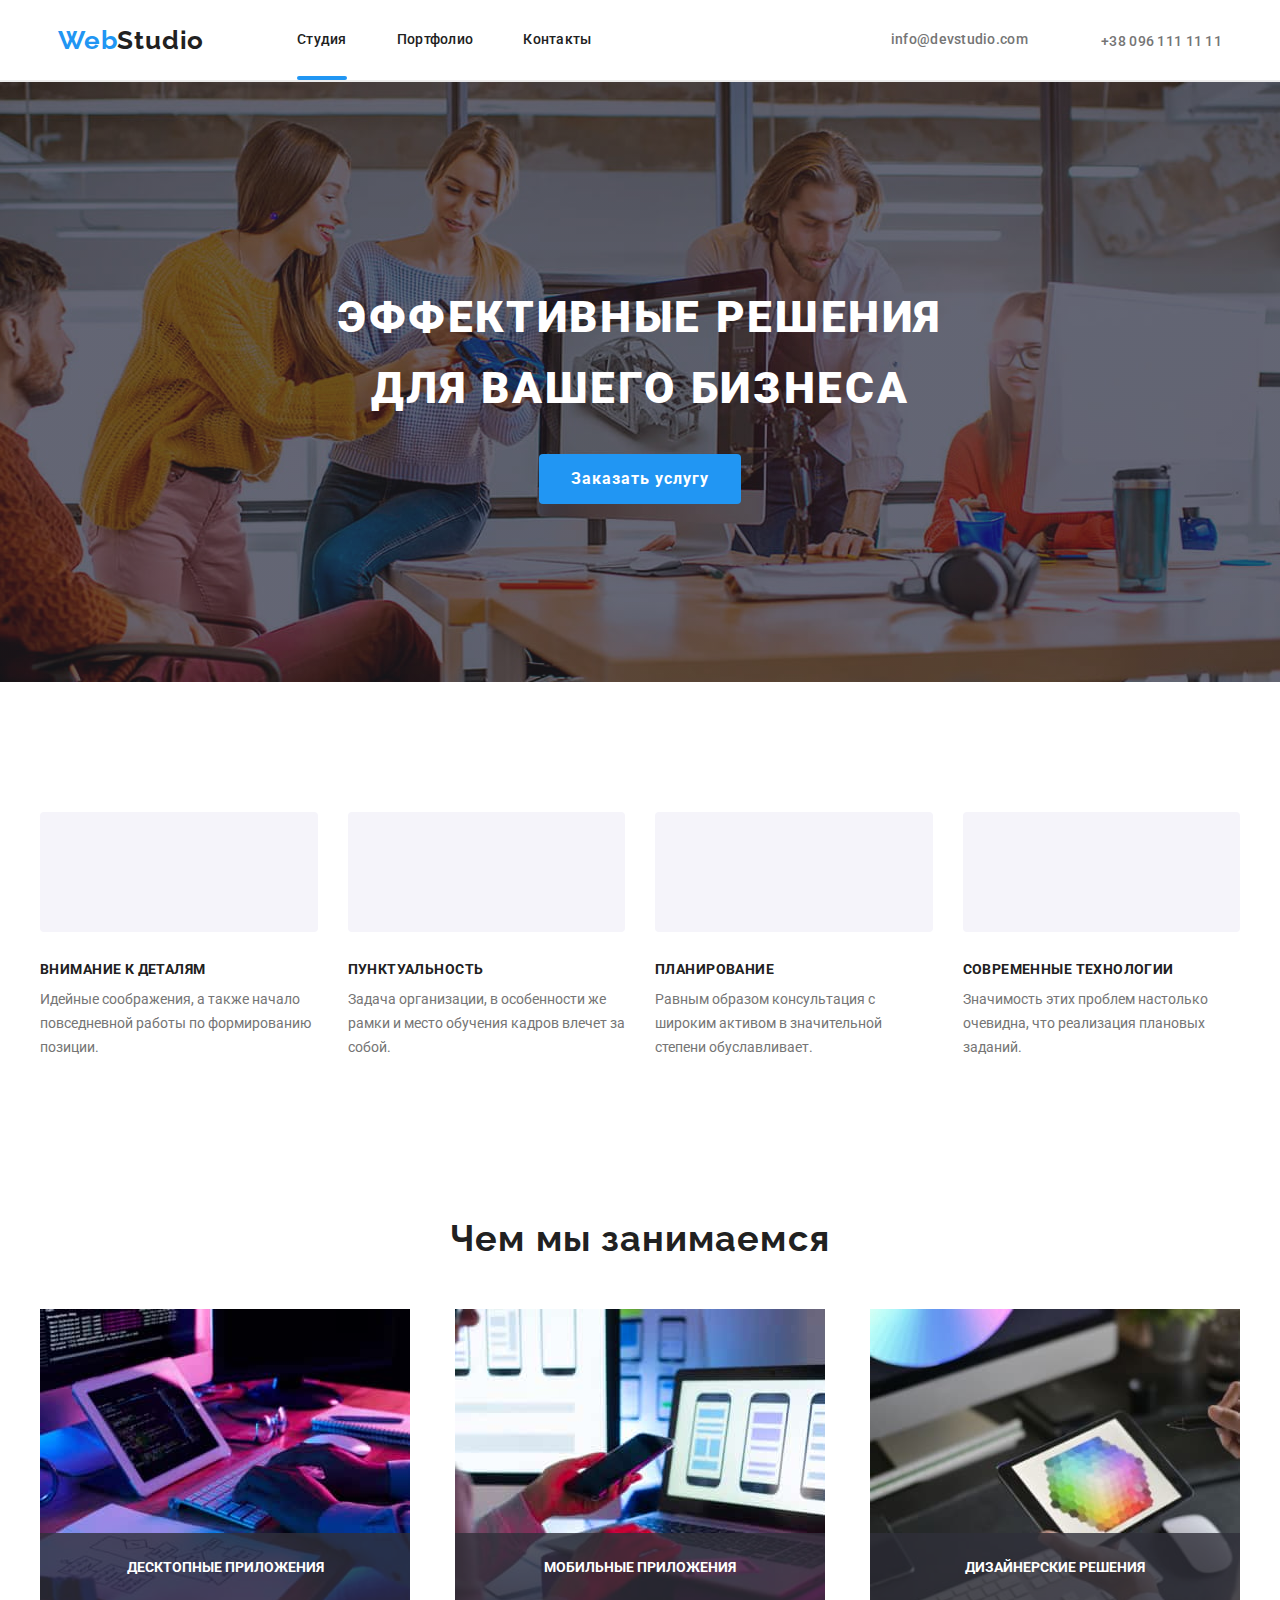
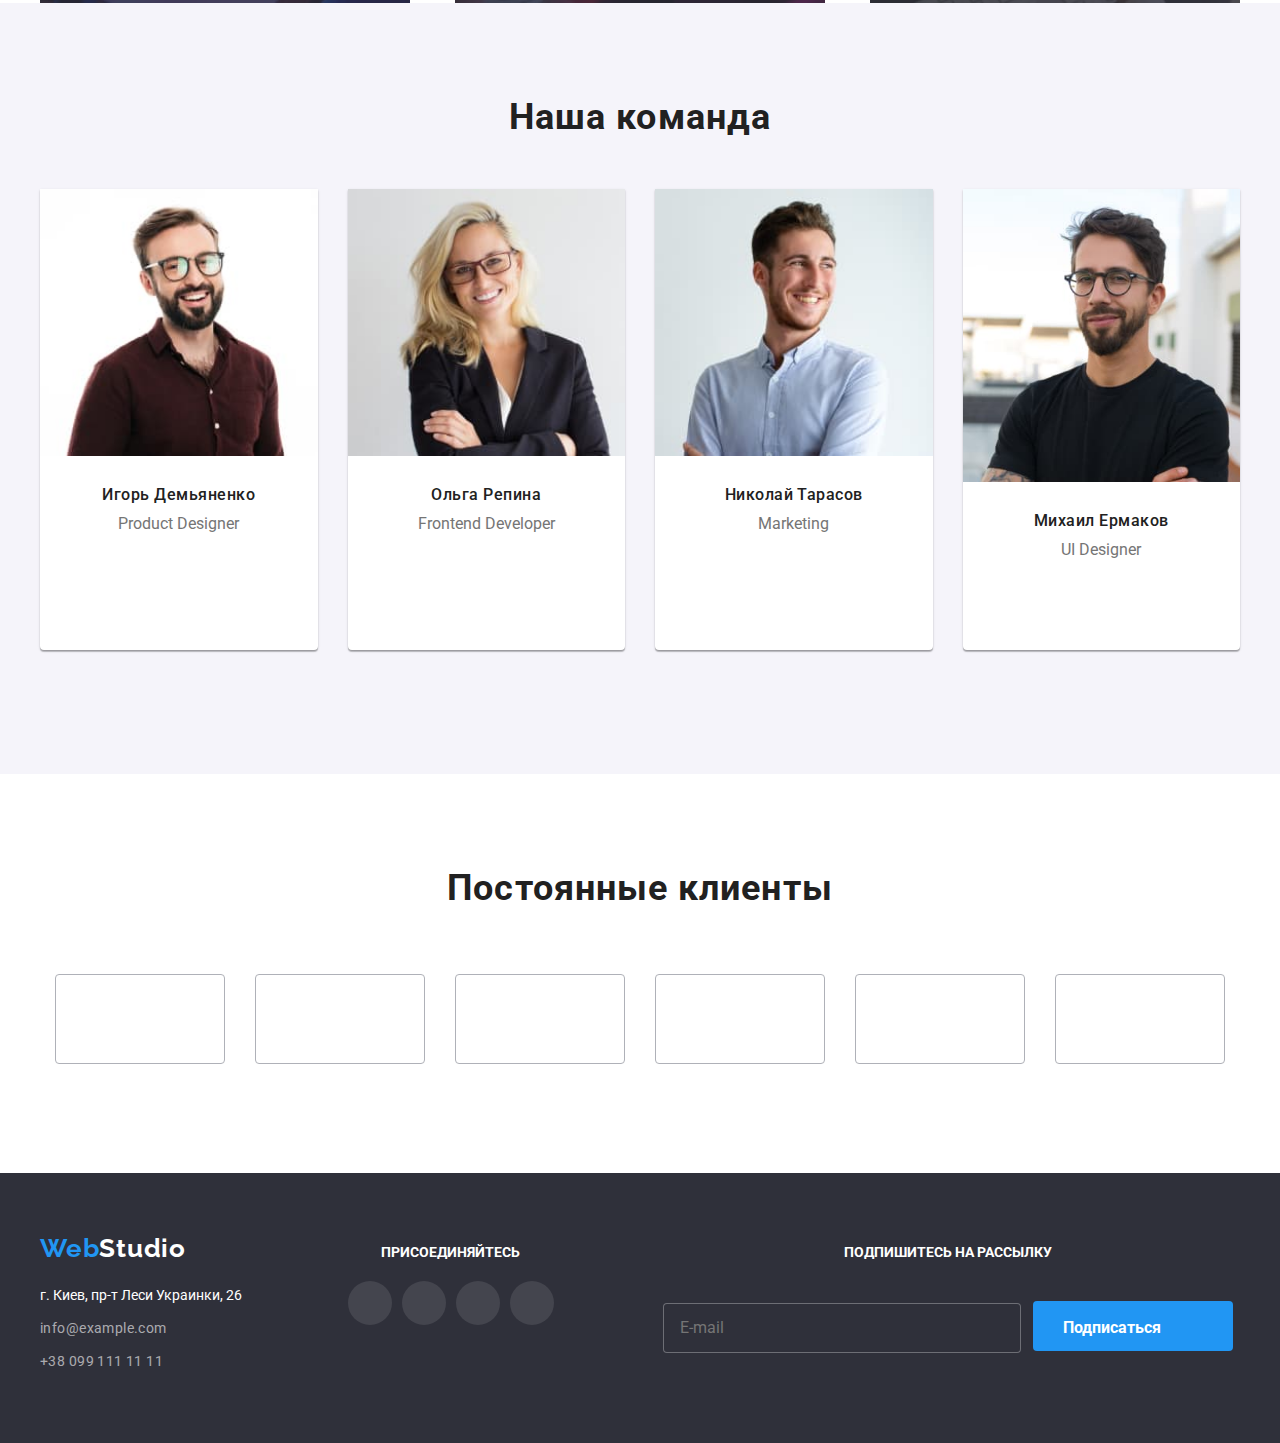
==== commit be883f1e: "размер иконок" ====
--- a/index.html
+++ b/index.html
@@ -49,7 +49,7 @@
                     info@devstudio.com
                 </a>
                 <a class="page-header__auth-nav-address" href="tel:+380961111111">
-                    <svg class="header-logo" height="12" width="16">
+                    <svg class="header-logo" height="16" width="10">
                         <use href="../goit-markup-hw-08/images/symbol-defs.svg#icon-smartphone"></use>
                     </svg>
                     +38 096 111 11 11
@@ -692,11 +692,7 @@
                                 <span class="text-agreement">Соглашаюсь с рассылкой и принимаю <a class="agreement-link link" href="#">Условия договора</a></span>
                                 <input type="checkbox" class="check" >
 
-                                <div class="checkbox-icon">
-                                    <!-- <svg class="svg-modal" height="8" width="11">
-                                        <use href="../goit-markup-hw-08/images/symbol-defs.svg#checkbox"></use>
-                                    </svg> -->
-                                   
+                                <div class="checkbox-icon">   
                                 </div>
                             </label>
                         </div>
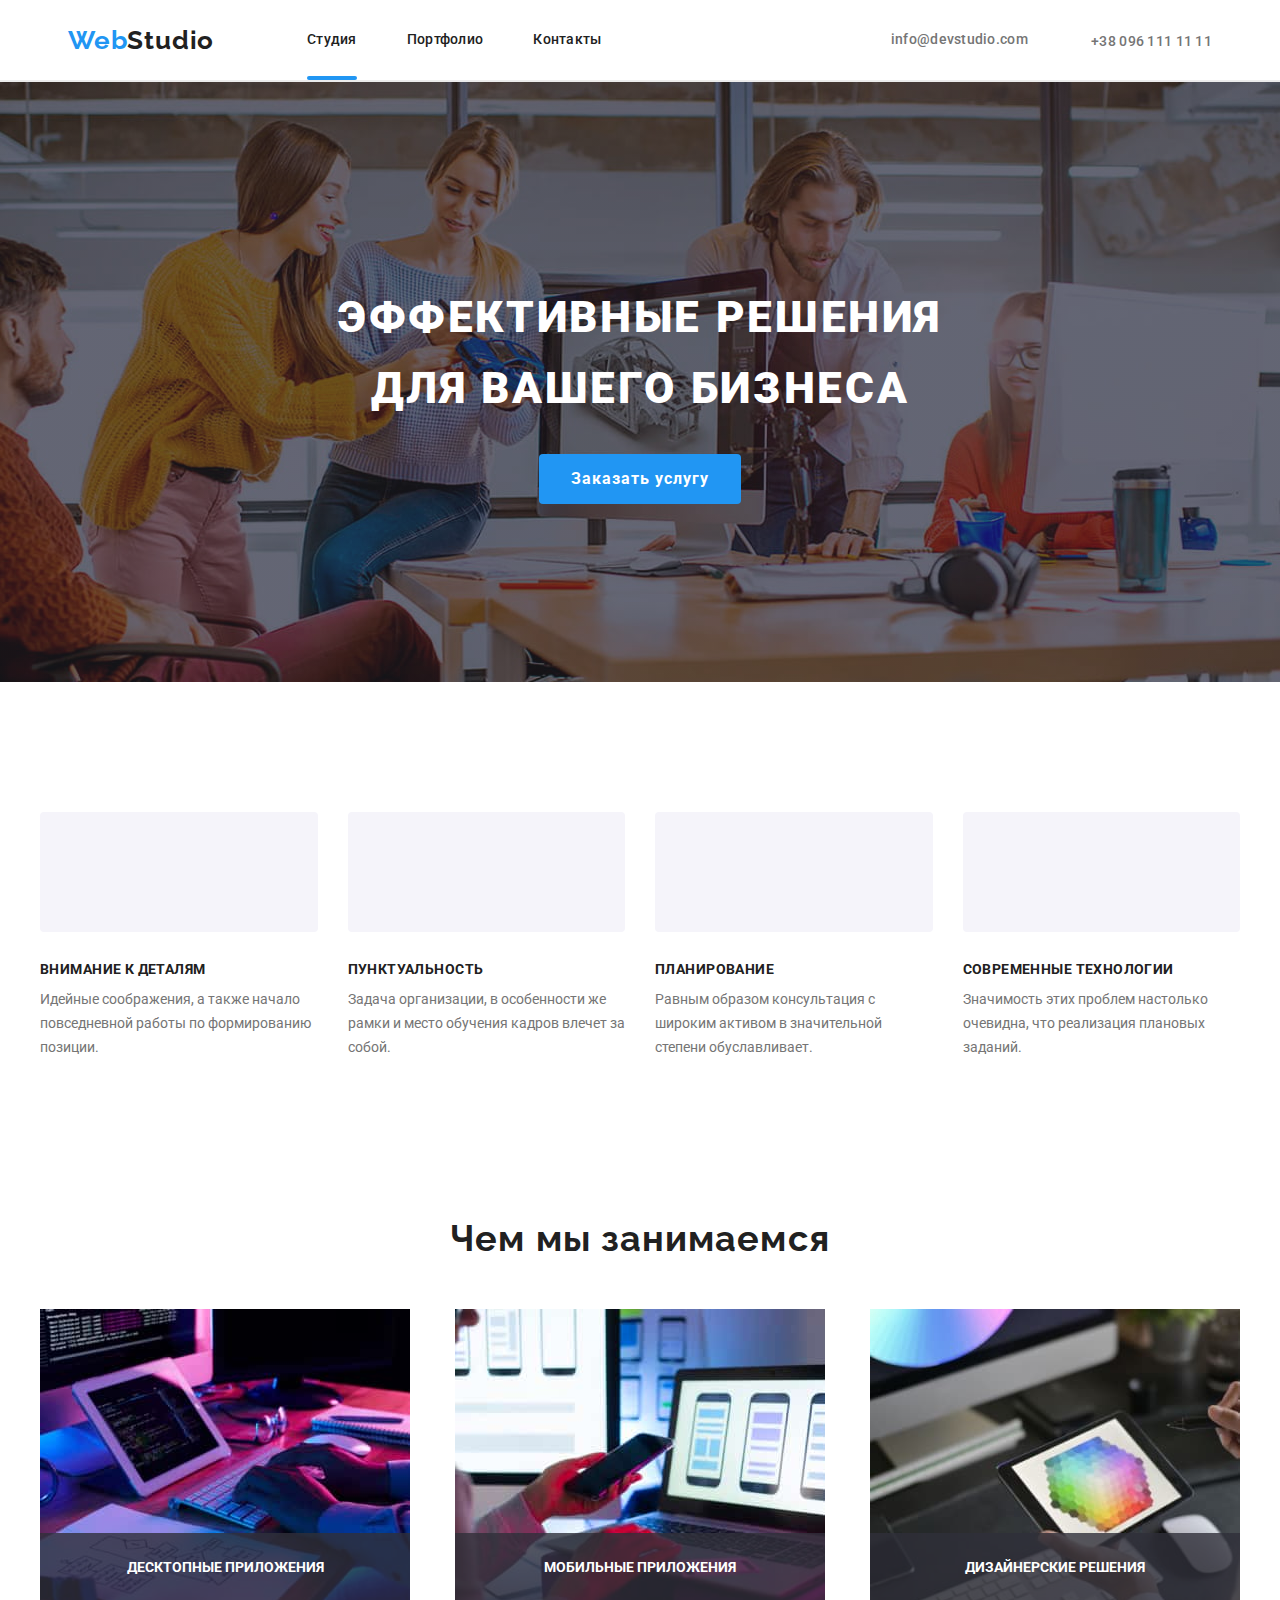
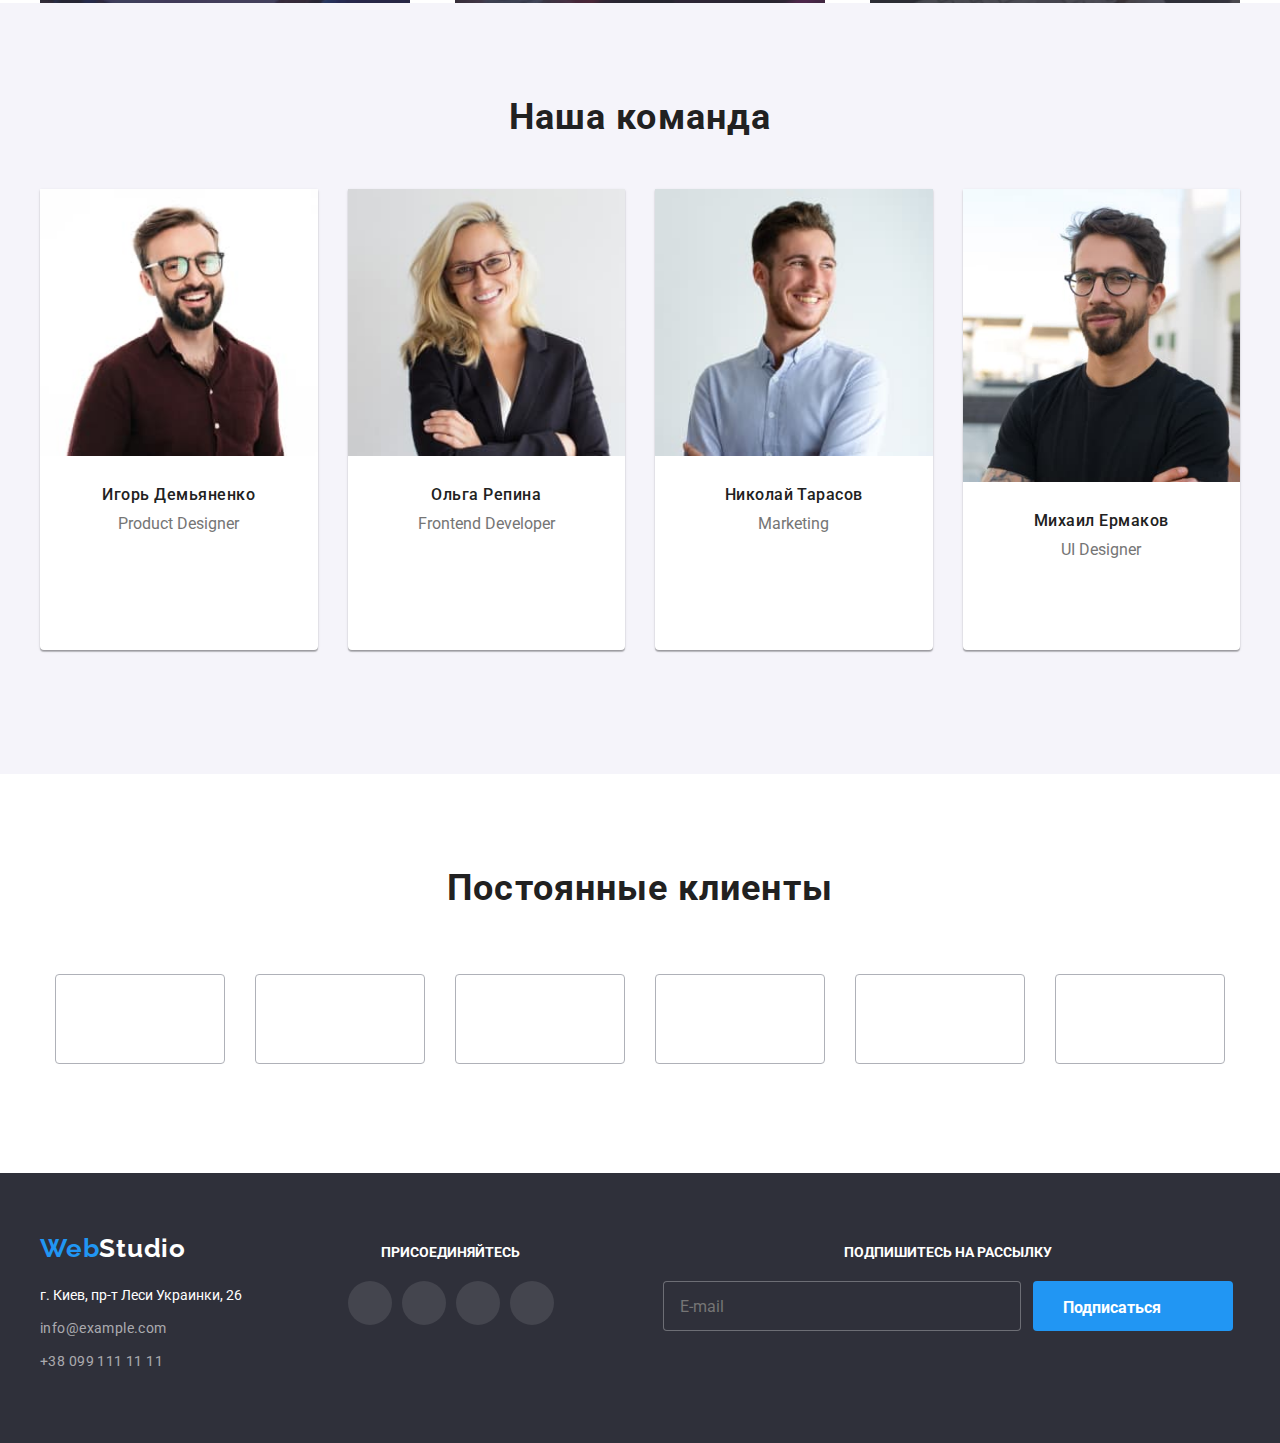
==== commit 3ed21342: "..." ====
--- a/index.html
+++ b/index.html
@@ -438,10 +438,10 @@
                     type="image/jpg"
                 />
                 <source
-                    srcset="
-                    ./images/our-team/Mihail-tablet@1x.jpg 1x,
-                    ./images/our-team/Mihail-tablet@2x.jpg 2x
-                    "
+                srcset="
+                ./images/our-team/Mihail-tablet@1x.jpg 1x,
+                ./images/our-team/Mihail-tablet@2x.jpg 2x
+                "
                     media="(min-width: 768px) and (max-width: 1199px)"
                     type="image/jpg"
                 />
--- a/css/main.min.css
+++ b/css/main.min.css
@@ -3,5 +3,5 @@
  Consolas,  'Liberation Mono',  Menlo,- monospace;font-size:1em}small{font-size:80%}sub,sup{font-size:75%;line-height:0;position:relative;vertical-align:baseline}sub{bottom:-0.25em}sup{top:-0.5em}table{text-indent:0;border-color:inherit}button,input,optgroup,select,textarea{font-family:inherit;font-size:100%;line-height:1.15;margin:0}button,select{text-transform:none}button,[type='button'],[type='reset'],[type='submit']{-webkit-appearance:button}::-moz-focus-inner{border-style:none;padding:0}:-moz-focusring{outline:1px dotted ButtonText}:-moz-ui-invalid{box-shadow:none}legend{padding:0}progress{vertical-align:baseline}::-webkit-inner-spin-button,::-webkit-outer-spin-button{height:auto}[type='search']{-webkit-appearance:textfield;outline-offset:-2px}::-webkit-search-decoration{-webkit-appearance:none}::-webkit-file-upload-button{-webkit-appearance:button;font:inherit}summary{display:list-item}html{-webkit-box-sizing:border-box;box-sizing:border-box}*,::before,::after{-webkit-box-sizing:inherit;box-sizing:inherit}body{margin:0;background-color:#E5E5E5;color:#757575;font-family:Roboto,sans-serif;position:relative}a{text-decoration:none;color:#E5E5E5}ul,li,a{margin-top:0;margin-left:0;margin-bottom:0;padding:0 0}h1,h2,h3,p{margin-top:0;margin-left:0;margin-bottom:0}li{list-style-type:none;color:#212121}a:hover,address:hover li:focus,a:focus,address:focus{-webkit-transition-property:color;transition-property:color;-webkit-transition-duration:250ms;transition-duration:250ms;-webkit-transition-timing-function:cubic-bezier(0.4, 0, 0.2, 1);transition-timing-function:cubic-bezier(0.4, 0, 0.2, 1);-webkit-text-decoration-color:#2196F3;text-decoration-color:#2196F3}.text{color:#757575}.page{color:#212121;background-color:#E5E5E5}.container{max-width:450px;padding:0 15px;margin:0 auto}@media (min-width: 768px){.container{max-width:738px;padding:0 0;margin:0 auto}}@media (min-width: 1200px){.container{max-width:1200px;padding:0 0;margin:0 auto}}body{margin:0;background-color:#E5E5E5;color:#757575;font-family:Roboto,sans-serif;position:relative}.page{color:#212121;background-color:#E5E5E5}.backdrop{position:fixed;top:0;left:0;right:0;bottom:0;background-color:rgba(0,0,0,0.2);opacity:1;width:100%;height:100%;opacity:1;-webkit-transition-property:opacity;transition-property:opacity;-webkit-transition-duration:250ms;transition-duration:250ms;-webkit-transition-timing-function:cubic-bezier(0.4, 0, 0.2, 1);transition-timing-function:cubic-bezier(0.4, 0, 0.2, 1)}.backdrop .modal{left:50%;top:50%;position:relative;min-width:300px;min-height:300px;width:528px;height:581px;padding:40px;-webkit-box-orient:vertical;-webkit-box-direction:normal;-ms-flex-direction:column;flex-direction:column;-webkit-box-align:center;-ms-flex-align:center;align-items:center;background-color:#fff;-webkit-box-shadow:0px 1px 3px rgba(0,0,0,0.12),0px 1px 1px rgba(0,0,0,0.14),0px 2px 1px rgba(0,0,0,0.2);box-shadow:0px 1px 3px rgba(0,0,0,0.12),0px 1px 1px rgba(0,0,0,0.14),0px 2px 1px rgba(0,0,0,0.2);-webkit-transition:-webkit-transform 250ms cubic-bezier(0.4, 0, 0.2, 1);transition:-webkit-transform 250ms cubic-bezier(0.4, 0, 0.2, 1);transition:transform 250ms cubic-bezier(0.4, 0, 0.2, 1);transition:transform 250ms cubic-bezier(0.4, 0, 0.2, 1), -webkit-transform 250ms cubic-bezier(0.4, 0, 0.2, 1);-webkit-transform:translate(-50%, -50%) scale(1.1);transform:translate(-50%, -50%) scale(1.1)}.backdrop .modal-button{display:-webkit-box;display:-ms-flexbox;display:flex;position:absolute;right:8px;top:8px;border-radius:50%;width:30px;height:30px;-webkit-box-pack:center;-ms-flex-pack:center;justify-content:center;-webkit-box-align:center;-ms-flex-align:center;align-items:center;border:1px solid rgba(0,0,0,0.1);background-color:#fff;cursor:pointer;-webkit-transition-property:fill;transition-property:fill;-webkit-transition-duration:250ms;transition-duration:250ms;-webkit-transition-timing-function:cubic-bezier(0.4, 0, 0.2, 1);transition-timing-function:cubic-bezier(0.4, 0, 0.2, 1)}.backdrop .modal-button:hover{fill:#2196F3}.backdrop .modal-head-text{font-family:Roboto,sans-serif;font-weight:700;font-size:20px;line-height:1.14;letter-spacing:0.03em;margin-bottom:12px;margin-right:0}.backdrop .text-agreement{width:100%;margin-left:31px;font-family:Roboto,sans-serif;font-style:normal;font-weight:normal;font-size:14px;line-height:0.6}.backdrop .agreement-link{color:#2196F3;text-decoration:underline}.backdrop .form{width:100%}.backdrop .form-text{margin-top:10px;margin-bottom:4px;font-family:Roboto,sans-serif;font-style:normal;font-weight:normal;font-size:12px;line-height:1.16;color:#757575}.backdrop .form-field{margin-bottom:10px}.backdrop .form-field:focus-within>.form-text{color:#2196F3}.backdrop .form-field:focus-within .svg-modal{fill:#2196F3;color:#2196F3}.backdrop .name-input{padding-top:0px}.backdrop .form-label{position:absolute;top:50%;left:30%;-webkit-transform:translateY(-50%);transform:translateY(-50%);background-color:#2196F3;color:#fff;width:100%}.backdrop .form-input{width:100%;margin:0;padding:10px 20px;padding-left:40px;font:inherit;border-radius:3px;border:1px solid rgba(33,33,33,0.2)}.backdrop .form-input:focus{outline:none;border-color:#2196F3;cursor:pointer}.backdrop .container-input{position:relative}.backdrop .svg-modal{position:absolute;width:18px;height:18px;left:12px;top:50%;-webkit-transform:translateY(-50%);transform:translateY(-50%)}.backdrop .comment{padding-bottom:10px}.backdrop .textarea{padding-left:10px;width:100%;height:120px;margin:0;padding:10px 20px;font:inherit;border-radius:3px;border:1px solid rgba(33,33,33,0.2)}.backdrop .textarea::-webkit-input-placeholder{font-family:Roboto,sans-serif;font-size:14px;line-height:1.16;color:rgba(117,117,117,0.5)}.backdrop .textarea:-ms-input-placeholder{font-family:Roboto,sans-serif;font-size:14px;line-height:1.16;color:rgba(117,117,117,0.5)}.backdrop .textarea::-ms-input-placeholder{font-family:Roboto,sans-serif;font-size:14px;line-height:1.16;color:rgba(117,117,117,0.5)}.backdrop .textarea::placeholder{font-family:Roboto,sans-serif;font-size:14px;line-height:1.16;color:rgba(117,117,117,0.5)}.backdrop .check{-webkit-appearance:none;-moz-appearance:none;appearance:none;position:absolute}.backdrop .check:checked+.checkbox-icon{background-color:#2196F3;background-image:url(../images/checkbox.svg);background-size:contain;background-origin:border-box;border-color:#2196F3}.backdrop .checkbox-container{position:relative;width:100%}.backdrop .checkbox-icon{left:8px;top:50%;-webkit-transform:translateY(-50%);transform:translateY(-50%);-webkit-transition-duration:250ms;transition-duration:250ms;-webkit-transition-timing-function:cubic-bezier(0.4, 0, 0.2, 1);transition-timing-function:cubic-bezier(0.4, 0, 0.2, 1);position:absolute;cursor:pointer;width:16px;height:15px;border:2px solid black;border-radius:1px}.backdrop .form-button{background-color:#2196F3;border-radius:4px;-webkit-box-shadow:rgba(0,0,0,0.15);box-shadow:rgba(0,0,0,0.15);font-family:Roboto,sans-serif;font-style:normal;font-weight:700;font-size:16px;line-height:0.53;padding:10px 55px;margin-top:30px;margin-bottom:40px;cursor:pointer;border-color:transparent;color:#ffffff;width:200px;height:50px}.backdrop .modal__form--center{display:-webkit-box;display:-ms-flexbox;display:flex;-webkit-box-pack:center;-ms-flex-pack:center;justify-content:center;-webkit-box-align:center;-ms-flex-align:center;align-items:center}.modal{left:50%;top:50%;position:relative;min-width:300px;min-height:300px;width:450px;height:609px;padding:40px;-webkit-box-orient:vertical;-webkit-box-direction:normal;-ms-flex-direction:column;flex-direction:column;-webkit-box-align:center;-ms-flex-align:center;align-items:center;background-color:#fff;text-align:left;-webkit-box-shadow:0px 1px 3px rgba(0,0,0,0.12),0px 1px 1px rgba(0,0,0,0.14),0px 2px 1px rgba(0,0,0,0.2);box-shadow:0px 1px 3px rgba(0,0,0,0.12),0px 1px 1px rgba(0,0,0,0.14),0px 2px 1px rgba(0,0,0,0.2);-webkit-transition:-webkit-transform 250ms cubic-bezier(0.4, 0, 0.2, 1);transition:-webkit-transform 250ms cubic-bezier(0.4, 0, 0.2, 1);transition:transform 250ms cubic-bezier(0.4, 0, 0.2, 1);transition:transform 250ms cubic-bezier(0.4, 0, 0.2, 1), -webkit-transform 250ms cubic-bezier(0.4, 0, 0.2, 1);-webkit-transform:translate(-50%, -50%) scale(1.1);transform:translate(-50%, -50%) scale(1.1)}@media screen and (min-width: 1200px){.modal{width:528px;height:581px}}.modal .modal-button{display:-webkit-box;display:-ms-flexbox;display:flex;position:absolute;right:8px;top:8px;border-radius:50%;width:30px;height:30px;-webkit-box-pack:center;-ms-flex-pack:center;justify-content:center;-webkit-box-align:center;-ms-flex-align:center;align-items:center;border:1px solid rgba(0,0,0,0.1);background-color:#fff;cursor:pointer;-webkit-transition-property:fill;transition-property:fill;-webkit-transition-duration:250ms;transition-duration:250ms;-webkit-transition-timing-function:cubic-bezier(0.4, 0, 0.2, 1);transition-timing-function:cubic-bezier(0.4, 0, 0.2, 1)}.modal .modal-button:hover{fill:#2196F3}.modal .modal-head-text{font-family:Roboto,sans-serif;font-weight:700;font-size:20px;line-height:1.14;letter-spacing:0.03em;margin-bottom:12px}.modal .text-agreement{width:100%;margin-left:31px;font-family:Roboto,sans-serif;font-style:normal;font-weight:normal;font-size:14px;line-height:0.6}.modal .agreement-link{color:#2196F3;text-decoration:underline}.modal .form{width:100%}.modal .form-text{margin-top:10px;margin-bottom:4px;font-family:Roboto,sans-serif;font-style:normal;font-weight:normal;font-size:12px;line-height:1.16;color:#757575}.modal .form-field{margin-bottom:10px}.modal .form-field:focus-within>.form-text{color:#2196F3}.modal .form-field:focus-within .svg-modal{fill:#2196F3;color:#2196F3}.modal .name-iput{padding-top:0px}.modal .form-label{position:absolute;top:50%;left:30%;-webkit-transform:translateY(-50%);transform:translateY(-50%);background-color:#2196F3;color:#fff;width:100%}.modal .form-input{width:100%;margin:0;padding:10px 20px;padding-left:40px;font:inherit;border-radius:3px;border:1px solid rgba(33,33,33,0.2)}.modal .form-input:focus{outline:none;border-color:#2196F3;cursor:pointer}.modal .container-input{position:relative}.modal .svg-modal{position:absolute;width:18px;height:18px;left:12px;top:50%;-webkit-transform:translateY(-50%);transform:translateY(-50%)}.modal .comment{padding-bottom:10px}.modal .textarea{padding-left:10px;width:100%;height:120px;margin:0;padding:10px 20px;font:inherit;border-radius:3px;border:1px solid rgba(33,33,33,0.2)}.modal .textarea::-webkit-input-placeholder{font-family:Roboto,sans-serif;font-size:14px;line-height:1.16;color:rgba(117,117,117,0.5)}.modal .textarea:-ms-input-placeholder{font-family:Roboto,sans-serif;font-size:14px;line-height:1.16;color:rgba(117,117,117,0.5)}.modal .textarea::-ms-input-placeholder{font-family:Roboto,sans-serif;font-size:14px;line-height:1.16;color:rgba(117,117,117,0.5)}.modal .textarea::placeholder{font-family:Roboto,sans-serif;font-size:14px;line-height:1.16;color:rgba(117,117,117,0.5)}.modal .check{-webkit-appearance:none;-moz-appearance:none;appearance:none;position:absolute}.modal .check:checked+.checkbox-icon{background-color:#2196F3;background-image:url(../images/checkbox.svg);background-size:contain;background-origin:border-box;border-color:#2196F3}.modal .checkbox-container{position:relative;width:100%}.modal .checkbox-icon{left:8px;top:50%;-webkit-transform:translateY(-50%);transform:translateY(-50%);-webkit-transition-duration:250ms;transition-duration:250ms;-webkit-transition-timing-function:cubic-bezier(0.4, 0, 0.2, 1);transition-timing-function:cubic-bezier(0.4, 0, 0.2, 1);position:absolute;cursor:pointer;width:16px;height:15px;border:2px solid black;border-radius:1px}.modal .form-button{background-color:#2196F3;border-radius:4px;-webkit-box-shadow:rgba(0,0,0,0.15);box-shadow:rgba(0,0,0,0.15);font-family:Roboto,sans-serif;font-style:normal;font-weight:700;font-size:16px;line-height:0.53;padding:10px 55px;margin-top:30px;margin-bottom:40px;cursor:pointer;border-color:transparent;color:#ffffff;width:200px;height:50px}.modal .modal__form--center{display:-webkit-box;display:-ms-flexbox;display:flex;-webkit-box-pack:center;-ms-flex-pack:center;justify-content:center;-webkit-box-align:center;-ms-flex-align:center;align-items:center}.is-hidden{opacity:0;pointer-events:none}.page-header{background-color:#fff;border-bottom:2px solid #ECECEC;justify-items:center;position:relative}.page-header .main-nav{display:-webkit-inline-box;display:-ms-inline-flexbox;display:inline-flex;-webkit-box-align:center;-ms-flex-align:center;align-items:center;position:relative}.page-header .logo{margin-right:284px;padding:16px 0}@media screen and (min-width: 768px){.page-header .logo{margin-right:88px;padding:0 0}}@media screen and (min-width: 1200px){.page-header .logo{margin-right:93px;padding:0 0}}.page-header .logo-web{color:#2196F3;font-family:Raleway;font-weight:700;font-size:24px;line-height:1.19;letter-spacing:0.03em}@media screen and (min-width: 1200px){.page-header .logo-web{font-size:26px}}.page-header .logo-studio{color:#212121;font-family:Raleway;font-weight:700;font-size:24px;line-height:1.19;letter-spacing:0.03em}@media screen and (min-width: 1200px){.page-header .logo-studio{font-size:26px}}.page-header__menu-button{color:#212121;margin-left:auto;padding:0;background-color:transparent;cursor:pointer;border:none;position:absolute;right:0;top:22px;z-index:25}@media screen and (min-width: 768px){.page-header__menu-button{display:none}}.page-header__menu-icon{background-position:center;fill:currentColor;width:24px;height:16px}.page-header__menu-icon:hover,.page-header__menu-icon:focus{-webkit-transition-property:color;transition-property:color;-webkit-transition-duration:250ms;transition-duration:250ms;-webkit-transition-timing-function:cubic-bezier(0.4, 0, 0.2, 1);transition-timing-function:cubic-bezier(0.4, 0, 0.2, 1);color:#2196F3}.page-header .page-header__site-nav{display:none}@media screen and (min-width: 768px){.page-header .page-header__site-nav{display:-webkit-box;display:-ms-flexbox;display:flex;font-family:Roboto,sans-serif;font-style:normal;font-weight:500;font-size:14px;line-height:1.14;margin-right:84px}}@media screen and (min-width: 1200px){.page-header .page-header__site-nav{display:-webkit-box;display:-ms-flexbox;display:flex;font-family:Roboto,sans-serif;font-style:normal;font-weight:500;font-size:14px;line-height:1.14;margin-right:270px}}.page-header__site-nav-item{margin-right:50px;padding:32px 0;position:relative}.page-header__site-nav-item:last-child{margin-right:0}.page-header .current::after{content:"";display:inline-block;position:absolute;bottom:0;left:0;width:100%;height:4px;border-radius:2px;background-color:#2196F3;opacity:0;-webkit-transition-property:-webkit-transform;transition-property:-webkit-transform;transition-property:transform;transition-property:transform, -webkit-transform;-webkit-transform:scaleX(0);transform:scaleX(0)}.page-header .page-header__site-nav-link:hover::after,.page-header .page-header__site-nav-link:focus::after,.page-header .current::after{-webkit-transform:scaleX(1);transform:scaleX(1);opacity:1}.page-header__site-nav-link{color:#212121;font-weight:500;font-size:14px;line-height:1.14;letter-spacing:0.02em}.page-header__site-nav-link::after{content:"";position:absolute;left:0;bottom:-1px;width:100%;height:4px;background:#2196F3;border-radius:2px;opacity:0;-webkit-transition-duration:250ms;transition-duration:250ms;-webkit-transition-timing-function:cubic-bezier(0.4, 0, 0.2, 1);transition-timing-function:cubic-bezier(0.4, 0, 0.2, 1)}.page-header__site-nav-link:hover,.page-header__site-nav-link:focus{-webkit-transition-property:color;transition-property:color;color:#2196F3;-webkit-transition-duration:250ms;transition-duration:250ms;-webkit-transition-timing-function:cubic-bezier(0.4, 0, 0.2, 1);transition-timing-function:cubic-bezier(0.4, 0, 0.2, 1)}.page-header .auth-nav{display:none}@media screen and (min-width: 768px){.page-header .auth-nav{display:inline-block;margin-left:auto}}@media screen and (min-width: 1200px){.page-header .auth-nav{display:-webkit-box;display:-ms-flexbox;display:flex;-webkit-box-orient:horizontal;-webkit-box-direction:normal;-ms-flex-direction:row;flex-direction:row;-webkit-box-align:center;-ms-flex-align:center;align-items:center;-webkit-box-pack:center;-ms-flex-pack:center;justify-content:center}}.page-header__auth-nav-address{padding:auto 0;color:#757575;font-family:Roboto,sans-serif;font-weight:500;font-size:12px;line-height:1.14;letter-spacing:0.02em;fill:#757575}.page-header__auth-nav-address:hover,.page-header__auth-nav-address:focus{-webkit-transition-property:color;transition-property:color;-webkit-transition-duration:250ms;transition-duration:250ms;-webkit-transition-timing-function:cubic-bezier(0.4, 0, 0.2, 1);transition-timing-function:cubic-bezier(0.4, 0, 0.2, 1);color:#2196F3;fill:#2196F3}@media screen and (min-width: 768px) and (max-width: 1200px){.page-header__auth-nav-address:not(:last-child){margin-bottom:10px}}@media screen and (min-width: 1200px){.page-header__auth-nav-address{font-size:14px}.page-header__auth-nav-address:not(:last-child){padding-right:50px}}.page-header .header-logo{margin:0}.page-header .header-logo:hover{fill:#2196F3}@media screen and (min-width: 1200px){.page-header .header-logo{margin-right:8px}}@media screen and (min-width: 1200px){.page-header .header-logo{margin-right:10px}}.h1-section{text-align:center;-webkit-box-pack:center;-ms-flex-pack:center;justify-content:center;margin:0 auto;padding:118px 0}@media screen and (min-width: 1200px){.h1-section{padding:200px 0}}.h1-section__title{display:block;width:360px;font-family:Roboto,sans-serif;font-weight:900;font-size:26px;line-height:1.61;letter-spacing:0.06em;text-transform:uppercase;color:#fff;margin:0 auto}@media screen and (min-width: 1200px){.h1-section__title{width:696px;font-size:44px}}.h1-section__button{background:#2196F3;-webkit-box-shadow:rgba(0,0,0,0.15);box-shadow:rgba(0,0,0,0.15);border-radius:4px;border-style:none;font-family:Roboto,sans-serif;font-weight:700;font-size:16px;line-height:1.87;letter-spacing:0.06em;color:#fff;margin-top:30px;padding:10px 32px}.overlay{max-width:480px;height:400px;background-size:cover;background-position:center;text-align:center;padding:0 auto;margin:0 auto;position:relative;text-align:center;background-image:-webkit-gradient(linear, left top, right top, from(rgba(47,48,58,0.4)), to(rgba(47,48,58,0.4))),url(../images/hero/hero-mobile@1x.jpg);background-image:linear-gradient(to right, rgba(47,48,58,0.4), rgba(47,48,58,0.4)),url(../images/hero/hero-mobile@1x.jpg)}@media screen and (min-width: 768px){.overlay{max-width:768px}}@media screen and (min-width: 1200px){.overlay{height:600px;max-width:1600px}}@media (-webkit-min-device-pixel-ratio: 2), (min-resolution: 2dppx){.overlay{background-image:-webkit-gradient(linear, left top, right top, from(rgba(47,48,58,0.4)), to(rgba(47,48,58,0.4))),url(../images/hero/hero-mobile@2x.jpg);background-image:linear-gradient(to right, rgba(47,48,58,0.4), rgba(47,48,58,0.4)),url(../images/hero/hero-mobile@2x.jpg)}}@media (min-width: 768px){.overlay{background-image:-webkit-gradient(linear, left top, right top, from(rgba(47,48,58,0.4)), to(rgba(47,48,58,0.4))),url(../images/hero/hero-tablet@1x.jpg);background-image:linear-gradient(to right, rgba(47,48,58,0.4), rgba(47,48,58,0.4)),url(../images/hero/hero-tablet@1x.jpg)}}@media (-webkit-min-device-pixel-ratio: 2), (min-resolution: 2dppx){.overlay{background-image:-webkit-gradient(linear, left top, right top, from(rgba(47,48,58,0.4)), to(rgba(47,48,58,0.4))),url(../images/hero/hero-tablet@2x.jpg);background-image:linear-gradient(to right, rgba(47,48,58,0.4), rgba(47,48,58,0.4)),url(../images/hero/hero-tablet@2x.jpg)}}@media (min-width: 1200px){.overlay{background-image:-webkit-gradient(linear, left top, right top, from(rgba(47,48,58,0.4)), to(rgba(47,48,58,0.4))),url(../images/hero/hero-desktop@1x.jpg);background-image:linear-gradient(to right, rgba(47,48,58,0.4), rgba(47,48,58,0.4)),url(../images/hero/hero-desktop@1x.jpg)}}@media (-webkit-min-device-pixel-ratio: 2), (min-resolution: 2dppx){.overlay{background-image:-webkit-gradient(linear, left top, right top, from(rgba(47,48,58,0.4)), to(rgba(47,48,58,0.4))),url(../images/hero/hero-desktop@2x.jpg);background-image:linear-gradient(to right, rgba(47,48,58,0.4), rgba(47,48,58,0.4)),url(../images/hero/hero-desktop@2x.jpg)}}.features{background-color:#fff;padding-top:60px;padding-bottom:60px;font-family:Roboto,sans-serif;font-size:14px;line-height:1.71}@media screen and (min-width: 1200px){.features{padding-top:94px;padding-bottom:94px}}@media screen and (min-width: 768px){.features__list{display:-webkit-box;display:-ms-flexbox;display:flex;-ms-flex-wrap:wrap;flex-wrap:wrap;-webkit-box-pack:justify;-ms-flex-pack:justify;justify-content:space-between;-webkit-box-align:center;-ms-flex-align:center;align-items:center}}@media screen and (max-width: 1200px){.features__item{margin-bottom:30px}}@media screen and (min-width: 768px){.features__item{width:calc((100% - 30px) / 2)}}@media screen and (min-width: 1200px){.features__item{width:calc((100% - 90px) / 4);margin-bottom:0}}.features__icon-container{display:-webkit-box;display:-ms-flexbox;display:flex;-webkit-box-pack:center;-ms-flex-pack:center;justify-content:center;-webkit-box-align:center;-ms-flex-align:center;align-items:center;text-align:center;background-color:#F5F4FA;border-radius:4px;margin-bottom:30px}.features .features-item__icon{margin:25px 100px;background-size:contain;background-position:center}.features .features-item__title{font-family:Roboto,sans-serif;font-weight:700;font-size:14px;line-height:1.14;letter-spacing:0.03em;text-transform:uppercase;color:#212121;padding-bottom:10px;text-align:center}@media screen and (min-width: 768px){.features .features-item__title{text-align:left}}.what-are-we-doing{background-color:#fff;padding-top:64px}@media screen and (max-width: 1199px){.what-are-we-doing{display:none}}.what-are-we-doing .h2-title{font-family:Raleway;font-weight:700;font-size:36px;line-height:1.16;text-align:center;letter-spacing:0.03em;color:#212121;margin-bottom:50px}.what-are-we-doing .what-are-we-doing__list{display:-webkit-box;display:-ms-flexbox;display:flex;-ms-flex-wrap:wrap;flex-wrap:wrap;-webkit-box-pack:justify;-ms-flex-pack:justify;justify-content:space-between;padding-left:0px}.what-are-we-doing .what-are-we-doing__item{width:calc((100% - 60px) / 3);position:relative;width:370px;height:294px}.what-are-we-doing .what-are-we-doing__item:nth-child(3n){margin-right:0}.what-are-we-doing .thumb{position:absolute;width:100%;height:70px;background:rgba(47,48,58,0.8);bottom:0}.what-are-we-doing .thumb h3{padding:27px 0;text-align:center;font-weight:700;font-size:14px;line-height:1.14;text-align:center;text-transform:uppercase;color:#fff}.our-team{background:#F5F4FA;padding-bottom:60px;padding-top:60px}@media screen and (min-width: 1200px){.our-team{padding-bottom:94px;padding-top:94px}}.our-team .h2-title{font-family:Roboto,sans-serif;font-weight:700;font-size:28px;line-height:1.16;text-align:center;letter-spacing:0.03em;color:#212121;margin-bottom:50px}@media screen and (min-width: 1200px){.our-team .h2-title{font-size:36px}}@media screen and (min-width: 768px){.our-team__list{display:-webkit-box;display:-ms-flexbox;display:flex;-ms-flex-wrap:wrap;flex-wrap:wrap;-webkit-box-pack:justify;-ms-flex-pack:justify;justify-content:space-between;margin-top:-30px}}@media screen and (min-width: 768px) and (max-width: 1200px -1px){.our-team__list{margin-top:-30px}}.our-team__item{background-color:#fff;-webkit-box-shadow:0px 1px 3px rgba(0,0,0,0.12),0px 1px 1px rgba(0,0,0,0.14),0px 2px 1px rgba(0,0,0,0.2);box-shadow:0px 1px 3px rgba(0,0,0,0.12),0px 1px 1px rgba(0,0,0,0.14),0px 2px 1px rgba(0,0,0,0.2);border-radius:0px 0px 4px 4px;margin-bottom:30px}@media screen and (min-width: 768px){.our-team__item{width:calc((100% - 30px) / 2);margin-top:30px}}@media screen and (min-width: 1200px){.our-team__item{width:calc((100% - 90px) / 4)}}.our-team__photo{width:100%;display:block;height:auto}.our-team__name{font-family:Roboto,sans-serif;font-weight:500;font-size:16px;line-height:1.18;letter-spacing:0.03em;color:#212121;padding-top:30px;text-align:center}.our-team .text{text-align:center;padding-bottom:16px;padding-top:10px}.our-team__social-list{display:-webkit-box;display:-ms-flexbox;display:flex;-webkit-box-pack:center;-ms-flex-pack:center;justify-content:center;-webkit-box-align:center;-ms-flex-align:center;align-items:center;padding-left:0px;padding-bottom:30px}.our-team__social-list:not(:last-child){margin-bottom:30px}.our-team .social-items:not(:last-child){margin-right:10px}.our-team .master-links{display:-webkit-box;display:-ms-flexbox;display:flex;-webkit-box-align:center;-ms-flex-align:center;align-items:center;-webkit-box-pack:center;-ms-flex-pack:center;justify-content:center;border:none;width:44px;height:44px;border-radius:50%;fill:#AFB1B8}.our-team .master-links:hover,.our-team .master-links:focus{-webkit-transition-property:background-color;transition-property:background-color;-webkit-transition-duration:250ms;transition-duration:250ms;-webkit-transition-timing-function:cubic-bezier(0.4, 0, 0.2, 1);transition-timing-function:cubic-bezier(0.4, 0, 0.2, 1);background-color:#2196F3;fill:#fff}.our-team .master-icon{-webkit-box-pack:center;-ms-flex-pack:center;justify-content:center;-webkit-box-align:center;-ms-flex-align:center;align-items:center}.customers{background-color:#fff;padding-bottom:60px;padding-top:60px}@media screen and (min-width: 1200px){.customers{padding-top:94px;padding-bottom:94px}}.customers__list{display:-webkit-box;display:-ms-flexbox;display:flex;-ms-flex-wrap:wrap;flex-wrap:wrap;-webkit-box-pack:justify;-ms-flex-pack:justify;justify-content:space-between}@media screen and (max-width: 768px){.customers__list{margin:-15px}}.customers__item{display:-webkit-box;display:-ms-flexbox;display:flex;-webkit-box-align:center;-ms-flex-align:center;align-items:center;-webkit-box-pack:center;-ms-flex-pack:center;justify-content:center;height:90px;max-width:100%;margin:15px;width:calc((100% - 4 * 15px) / 2);border:1px solid #AFB1B8;color:#AFB1B8;-webkit-box-sizing:border-box;box-sizing:border-box;border-radius:4px}@media screen and (min-width: 768px){.customers__item{width:calc((100% - 6 * 15px) / 3)}}@media screen and (min-width: 1200px){.customers__item{width:calc((100% - 12 * 15px) / 6)}}.customers__item:focus,.customers__item:hover{cursor:pointer;-webkit-transition-property:color;transition-property:color;-webkit-transition-duration:250ms;transition-duration:250ms;-webkit-transition-timing-function:cubic-bezier(0.4, 0, 0.2, 1);transition-timing-function:cubic-bezier(0.4, 0, 0.2, 1);color:#2196F3;border:1px solid #2196F3;-webkit-box-sizing:border-box;box-sizing:border-box;border-radius:4px}.customers .customers__icon{fill:currentColor;background-position:center}.customers .h2-title{font-family:Roboto,sans-serif;font-weight:700;font-size:28px;line-height:1.16;text-align:center;letter-spacing:0.03em;color:#212121;margin-bottom:50px}@media screen and (min-width: 1200px){.customers .h2-title{font-size:36px}}.footer{background:#2F303A;padding:60px 0;text-align:center}@media screen and (min-width: 768px){.footer__container{display:-webkit-box;display:-ms-flexbox;display:flex;-ms-flex-wrap:wrap;flex-wrap:wrap;-ms-flex-pack:distribute;justify-content:space-around;-webkit-box-align:baseline;-ms-flex-align:baseline;align-items:baseline}}@media screen and (min-width: 1200px){.footer__container{display:-webkit-box;display:-ms-flexbox;display:flex;-ms-flex-wrap:wrap;flex-wrap:wrap;-webkit-box-pack:justify;-ms-flex-pack:justify;justify-content:space-between;text-align:left}}.footer__main{width:100%;margin-bottom:60px}@media screen and (min-width: 1200px){.footer__main{margin-bottom:0}}@media screen and (min-width: 768px){.footer__main:not(:last-child){width:50%;display:-webkit-inline-box;display:-ms-inline-flexbox;display:inline-flex}}@media screen and (min-width: 1200px){.footer__main:not(:last-child){width:calc((50% - 45px) / 2);margin-right:30px}}@media screen and (min-width: 1200px){.footer__main:nth-last-child(1){width:calc(50% - 15px);margin-right:30px;margin-right:auto}}.footer__address_list{padding:0 0}.footer__address-item{padding-bottom:9px}.footer__address-item:first-child{padding-bottom:20px}.footer .address{font-family:Roboto,sans-serif;font-style:normal;font-size:14px;line-height:1.71;color:#fff}.footer .web-footer{color:#2196F3;font-family:Raleway;font-weight:700;font-size:24px;line-height:1.16;letter-spacing:0.03em}@media screen and (min-width: 1200px){.footer .web-footer{font-size:26px;line-height:1.19}}.footer .studio-footer{color:#fff;font-family:Raleway;font-weight:700;font-size:24px;line-height:1.16;letter-spacing:0.03em}@media screen and (min-width: 1200px){.footer .studio-footer{font-size:26px;line-height:1.19}}.footer .email-footer{font-family:Roboto,sans-serif;font-size:14px;line-height:1.71;letter-spacing:0.03em;color:rgba(255,255,255,0.6)}.footer .phone-number-footer{font-family:Roboto,sans-serif;font-size:14px;line-height:1.71;letter-spacing:0.03em;color:rgba(255,255,255,0.6)}.footer .footer__heading{text-align:center;font-family:Roboto,sans-serif;font-weight:700;font-size:14px;line-height:1.14;text-transform:uppercase;color:#fff;margin-bottom:20px}.footer .join-us__list{display:-webkit-inline-box;display:-ms-inline-flexbox;display:inline-flex}.footer .social-items{-webkit-box-orient:horizontal;-webkit-box-direction:normal;-ms-flex-direction:row;flex-direction:row}.footer .social-items:not(:last-child){margin-right:10px}.footer .footer-links{background-color:rgba(255,255,255,0.1);fill:#fff}.footer .master-links{display:-webkit-box;display:-ms-flexbox;display:flex;-webkit-box-align:center;-ms-flex-align:center;align-items:center;-webkit-box-pack:center;-ms-flex-pack:center;justify-content:center;border:none;width:44px;height:44px;border-radius:50%;fill:#AFB1B8}.footer .master-links:focus,.footer .master-links:hover{-webkit-transition-property:background-color;transition-property:background-color;-webkit-transition-duration:250ms;transition-duration:250ms;-webkit-transition-timing-function:cubic-bezier(0.4, 0, 0.2, 1);transition-timing-function:cubic-bezier(0.4, 0, 0.2, 1);background-color:#2196F3;fill:#fff}.footer .master-icon{-webkit-box-pack:center;-ms-flex-pack:center;justify-content:center;-webkit-box-align:center;-ms-flex-align:center;align-items:center}@media screen and (min-width: 1200px){.footer__form{display:-webkit-box;display:-ms-flexbox;display:flex;-webkit-box-orient:horizontal;-webkit-box-direction:normal;-ms-flex-direction:row;flex-direction:row;-webkit-box-pack:center;-ms-flex-pack:center;justify-content:center;-webkit-box-align:baseline;-ms-flex-align:baseline;align-items:baseline}}@media screen and (min-width: 768px) and (max-width: 1200px){.footer .subscribe-heading{margin-bottom:0px}}.footer .footer__form-input{width:100%;height:50px;margin:0;padding:15px auto;padding-left:16px;padding-right:12px;font:inherit;font-size:16px;background-color:#2F303A;color:rgba(255,255,255,0.6);border-radius:4px;border:1px solid rgba(255,255,255,0.3)}@media screen and (min-width: 768px){.footer .footer__form-input{width:358px}}.footer .footer__form-input:focus{outline:none;border:1px solid #2196F3}.footer .button-subscribe{width:200px;height:50px;text-align:center;padding:10px 28px;margin-left:12px;background-color:#2196F3;border-radius:4px;-webkit-box-shadow:rgba(0,0,0,0.15);box-shadow:rgba(0,0,0,0.15);cursor:pointer;border-color:transparent;color:#ffffff;fill:#FFFFFF;font-family:Roboto;font-weight:bold;font-size:16px;line-height:1.87;margin-top:20px}.footer .button-div{display:-webkit-box;display:-ms-flexbox;display:flex;margin:0 auto}.footer p{margin-right:10px}.projects{font-family:Roboto,sans-serif;font-style:normal;background:#fff;padding-top:60px;padding-bottom:60px}@media screen and (min-width: 1200px){.projects{padding-top:94px;padding-bottom:94px}}.projects .visually-hidden{position:absolute;width:1px;height:1px;margin:-1px;padding:0;overflow:hidden;border:0;clip:rect(0 0 0 0)}.projects .projects__list{margin-bottom:30px;display:-webkit-box;display:-ms-flexbox;display:flex;-ms-flex-wrap:wrap;flex-wrap:wrap;-webkit-box-pack:start;-ms-flex-pack:start;justify-content:flex-start;-webkit-box-pack:center;-ms-flex-pack:center;justify-content:center}@media screen and (min-width: 768px){.projects .projects__list{-webkit-box-pack:center;-ms-flex-pack:center;justify-content:center}}.projects .projects__item-button{margin-bottom:15px}.projects .projects__item-button:not(:last-child){margin-right:15px}.projects .primary-button{background-color:#F5F4FA;color:#212121;border-radius:4px;font-family:Roboto,sans-serif;font-weight:500;font-size:16px;line-height:1.62;text-align:center;letter-spacing:0.03em;border-color:inherit;padding:6px 22px;cursor:pointer;border-radius:4px;border-color:transparent}.projects .primary-button:hover,.projects .primary-button:focus{-webkit-transition-property:background-color;transition-property:background-color;-webkit-transition-duration:250ms;transition-duration:250ms;-webkit-transition-timing-function:cubic-bezier(0.4, 0, 0.2, 1);transition-timing-function:cubic-bezier(0.4, 0, 0.2, 1);background-color:#2196F3;color:#fff;-webkit-box-shadow:0px 3px 1px rgba(0,0,0,0.1),0px 1px 2px rgba(0,0,0,0.08),0px 2px 2px rgba(0,0,0,0.12);box-shadow:0px 3px 1px rgba(0,0,0,0.1),0px 1px 2px rgba(0,0,0,0.08),0px 2px 2px rgba(0,0,0,0.12)}.portfolio{background-color:#fff;margin:0 auto}.portfolio__list{margin-bottom:-30px}@media screen and (min-width: 768px){.portfolio__list{display:-webkit-box;display:-ms-flexbox;display:flex;-ms-flex-wrap:wrap;flex-wrap:wrap;padding:0 0;-webkit-box-pack:justify;-ms-flex-pack:justify;justify-content:space-between;margin:-15px}}.portfolio__item{margin-bottom:30px;-webkit-box-align:center;-ms-flex-align:center;align-items:center;background-color:#fff;border:1px solid #EEEEEE;-webkit-box-sizing:border-box;box-sizing:border-box}@media screen and (min-width: 768px){.portfolio__item{width:calc((100% - 4 * 15px) / 2);margin:15px}}@media screen and (min-width: 1200px){.portfolio__item{width:calc((100% - 6* 15px) / 3)}}.portfolio .project__item{padding:20px 24px;border:1px solid #EEEEEE}.portfolio__photo-container{position:relative;overflow:hidden}.portfolio__img{display:block;margin:0;width:100%;height:auto}.portfolio__thumb{position:absolute;left:0;top:0;width:100%;height:100%;padding:63px 24px;background-color:#2196F3;-webkit-transform:translateY(100%);transform:translateY(100%);-webkit-transition-property:-webkit-transform;transition-property:-webkit-transform;transition-property:transform;transition-property:transform, -webkit-transform;-webkit-transition-duration:250ms;transition-duration:250ms;-webkit-transition-timing-function:cubic-bezier(0.4, 0, 0.2, 1);transition-timing-function:cubic-bezier(0.4, 0, 0.2, 1)}.portfolio__link{display:block;width:100%;margin:0}.portfolio__link:hover .portfolio__thumb,.portfolio__link:focus .portfolio__thumb{-webkit-transform:translateY(0);transform:translateY(0)}.portfolio__link:hover,.portfolio__link:focus{cursor:pointer;-webkit-box-shadow:0px 1px 1px rgba(0,0,0,0.12),0px 4px 4px rgba(0,0,0,0.06),1px 4px 6px rgba(0,0,0,0.16);box-shadow:0px 1px 1px rgba(0,0,0,0.12),0px 4px 4px rgba(0,0,0,0.06),1px 4px 6px rgba(0,0,0,0.16)}.portfolio p{font-size:18px;line-height:1.56;color:#fff}.portfolio .project__item__text{font-size:16px;line-height:1.87;color:#757575;font-weight:normal}.portfolio .project__item__name{font-size:18px;line-height:2;font-weight:700;color:#212121}.mobile-menu{margin-left:auto;display:none;position:fixed;top:0;left:0;width:100%;min-height:100vh;z-index:20;background-color:#fff}.mobile-menu.is-open{display:block}.mobile-menu .container{display:-webkit-box;display:-ms-flexbox;display:flex;-webkit-box-orient:vertical;-webkit-box-direction:normal;-ms-flex-direction:column;flex-direction:column;-webkit-box-pack:justify;-ms-flex-pack:justify;justify-content:space-between;padding:48px 40px;min-height:100vh}.mobile-menu .is-open .btn-menu-open{display:none}.mobile-menu .btn-menu-close{display:none}.is-open .mobile-menu .btn-menu-close{display:block}.mobile-menu .page-header__site-nav-item{padding:0}.mobile-menu .page-header__site-nav-item:not(:last-child){margin-bottom:32px}.mobile-menu .page-header__site-nav-link{font-size:40px}.mobile-menu .auth-nav{display:-webkit-box;display:-ms-flexbox;display:flex;-webkit-box-orient:vertical;-webkit-box-direction:normal;-ms-flex-direction:column;flex-direction:column;margin-top:100px}.mobile-menu .page-header__auth-nav-address{font-weight:500;font-size:34px;line-height:40px;color:#2196F3;letter-spacing:0.02em;margin-bottom:32px}.mobile-menu .page-header__auth-nav-address:last-child{font-weight:500;font-size:24px;line-height:40px;letter-spacing:0.02em;color:#757575;margin-bottom:32px}.mobile-menu .mobile-menu__social-list{display:-webkit-box;display:-ms-flexbox;display:flex;-webkit-box-orient:horizontal;-webkit-box-direction:normal;-ms-flex-direction:row;flex-direction:row}.mobile-menu .social__item{margin-top:64px}.mobile-menu .social__item:not(:last-child){border-right:1px solid rgba(33,33,33,0.2)}.mobile-menu .social__item:not(:last-child){margin-right:10px}.mobile-menu .social__link{padding:0 10px;font-size:18px;color:#2196F3;display:block}
+ monospace;font-size:1em}small{font-size:80%}sub,sup{font-size:75%;line-height:0;position:relative;vertical-align:baseline}sub{bottom:-0.25em}sup{top:-0.5em}table{text-indent:0;border-color:inherit}button,input,optgroup,select,textarea{font-family:inherit;font-size:100%;line-height:1.15;margin:0}button,select{text-transform:none}button,[type='button'],[type='reset'],[type='submit']{-webkit-appearance:button}::-moz-focus-inner{border-style:none;padding:0}:-moz-focusring{outline:1px dotted ButtonText}:-moz-ui-invalid{box-shadow:none}legend{padding:0}progress{vertical-align:baseline}::-webkit-inner-spin-button,::-webkit-outer-spin-button{height:auto}[type='search']{-webkit-appearance:textfield;outline-offset:-2px}::-webkit-search-decoration{-webkit-appearance:none}::-webkit-file-upload-button{-webkit-appearance:button;font:inherit}summary{display:list-item}html{-webkit-box-sizing:border-box;box-sizing:border-box}*,::before,::after{-webkit-box-sizing:inherit;box-sizing:inherit}body{margin:0;background-color:#E5E5E5;color:#757575;font-family:Roboto,sans-serif;position:relative}a{text-decoration:none;color:#E5E5E5}ul,li,a{margin-top:0;margin-left:0;margin-bottom:0;padding:0 0}h1,h2,h3,p{margin-top:0;margin-left:0;margin-bottom:0}li{list-style-type:none;color:#212121}a:hover,address:hover li:focus,a:focus,address:focus{-webkit-transition-property:color;transition-property:color;-webkit-transition-duration:250ms;transition-duration:250ms;-webkit-transition-timing-function:cubic-bezier(0.4, 0, 0.2, 1);transition-timing-function:cubic-bezier(0.4, 0, 0.2, 1);-webkit-text-decoration-color:#2196F3;text-decoration-color:#2196F3}.text{color:#757575}.page{color:#212121;background-color:#E5E5E5}.container{max-width:450px;margin:0 auto}@media (min-width: 768px){.container{max-width:738px;padding:0 0;margin:0 auto}}@media (min-width: 1200px){.container{max-width:1200px;padding:0 0;margin:0 auto}}body{margin:0;background-color:#E5E5E5;color:#757575;font-family:Roboto,sans-serif;position:relative}.page{color:#212121;background-color:#E5E5E5}.backdrop{position:fixed;top:0;left:0;right:0;bottom:0;background-color:rgba(0,0,0,0.2);opacity:1;width:100%;height:100%;opacity:1;-webkit-transition-property:opacity;transition-property:opacity;-webkit-transition-duration:250ms;transition-duration:250ms;-webkit-transition-timing-function:cubic-bezier(0.4, 0, 0.2, 1);transition-timing-function:cubic-bezier(0.4, 0, 0.2, 1)}.backdrop .modal{left:50%;top:50%;position:relative;min-width:300px;min-height:300px;width:528px;height:581px;padding:40px;-webkit-box-orient:vertical;-webkit-box-direction:normal;-ms-flex-direction:column;flex-direction:column;-webkit-box-align:center;-ms-flex-align:center;align-items:center;background-color:#fff;-webkit-box-shadow:0px 1px 3px rgba(0,0,0,0.12),0px 1px 1px rgba(0,0,0,0.14),0px 2px 1px rgba(0,0,0,0.2);box-shadow:0px 1px 3px rgba(0,0,0,0.12),0px 1px 1px rgba(0,0,0,0.14),0px 2px 1px rgba(0,0,0,0.2);-webkit-transition:-webkit-transform 250ms cubic-bezier(0.4, 0, 0.2, 1);transition:-webkit-transform 250ms cubic-bezier(0.4, 0, 0.2, 1);transition:transform 250ms cubic-bezier(0.4, 0, 0.2, 1);transition:transform 250ms cubic-bezier(0.4, 0, 0.2, 1), -webkit-transform 250ms cubic-bezier(0.4, 0, 0.2, 1);-webkit-transform:translate(-50%, -50%) scale(1.1);transform:translate(-50%, -50%) scale(1.1)}.backdrop .modal-button{display:-webkit-box;display:-ms-flexbox;display:flex;position:absolute;right:8px;top:8px;border-radius:50%;width:30px;height:30px;-webkit-box-pack:center;-ms-flex-pack:center;justify-content:center;-webkit-box-align:center;-ms-flex-align:center;align-items:center;border:1px solid rgba(0,0,0,0.1);background-color:#fff;cursor:pointer;-webkit-transition-property:fill;transition-property:fill;-webkit-transition-duration:250ms;transition-duration:250ms;-webkit-transition-timing-function:cubic-bezier(0.4, 0, 0.2, 1);transition-timing-function:cubic-bezier(0.4, 0, 0.2, 1)}.backdrop .modal-button:hover{fill:#2196F3}.backdrop .modal-head-text{font-family:Roboto,sans-serif;font-weight:700;font-size:20px;line-height:1.14;letter-spacing:0.03em;margin-bottom:12px;margin-right:0}.backdrop .text-agreement{width:100%;margin-left:31px;font-family:Roboto,sans-serif;font-style:normal;font-weight:normal;font-size:14px;line-height:0.6}.backdrop .agreement-link{color:#2196F3;text-decoration:underline}.backdrop .form{width:100%}.backdrop .form-text{margin-top:10px;margin-bottom:4px;font-family:Roboto,sans-serif;font-style:normal;font-weight:normal;font-size:12px;line-height:1.16;color:#757575}.backdrop .form-field{margin-bottom:10px}.backdrop .form-field:focus-within>.form-text{color:#2196F3}.backdrop .form-field:focus-within .svg-modal{fill:#2196F3;color:#2196F3}.backdrop .name-input{padding-top:0px}.backdrop .form-label{position:absolute;top:50%;left:30%;-webkit-transform:translateY(-50%);transform:translateY(-50%);background-color:#2196F3;color:#fff;width:100%}.backdrop .form-input{width:100%;margin:0;padding:10px 20px;padding-left:40px;font:inherit;border-radius:3px;border:1px solid rgba(33,33,33,0.2)}.backdrop .form-input:focus{outline:none;border-color:#2196F3;cursor:pointer}.backdrop .container-input{position:relative}.backdrop .svg-modal{position:absolute;width:18px;height:18px;left:12px;top:50%;-webkit-transform:translateY(-50%);transform:translateY(-50%)}.backdrop .comment{padding-bottom:10px}.backdrop .textarea{padding-left:10px;width:100%;height:120px;margin:0;padding:10px 20px;font:inherit;border-radius:3px;border:1px solid rgba(33,33,33,0.2)}.backdrop .textarea::-webkit-input-placeholder{font-family:Roboto,sans-serif;font-size:14px;line-height:1.16;color:rgba(117,117,117,0.5)}.backdrop .textarea:-ms-input-placeholder{font-family:Roboto,sans-serif;font-size:14px;line-height:1.16;color:rgba(117,117,117,0.5)}.backdrop .textarea::-ms-input-placeholder{font-family:Roboto,sans-serif;font-size:14px;line-height:1.16;color:rgba(117,117,117,0.5)}.backdrop .textarea::placeholder{font-family:Roboto,sans-serif;font-size:14px;line-height:1.16;color:rgba(117,117,117,0.5)}.backdrop .check{-webkit-appearance:none;-moz-appearance:none;appearance:none;position:absolute}.backdrop .check:checked+.checkbox-icon{background-color:#2196F3;background-image:url(../images/checkbox.svg);background-size:contain;background-origin:border-box;border-color:#2196F3}.backdrop .checkbox-container{position:relative;width:100%}.backdrop .checkbox-icon{left:8px;top:50%;-webkit-transform:translateY(-50%);transform:translateY(-50%);-webkit-transition-duration:250ms;transition-duration:250ms;-webkit-transition-timing-function:cubic-bezier(0.4, 0, 0.2, 1);transition-timing-function:cubic-bezier(0.4, 0, 0.2, 1);position:absolute;cursor:pointer;width:16px;height:15px;border:2px solid black;border-radius:1px}.backdrop .form-button{background-color:#2196F3;border-radius:4px;-webkit-box-shadow:rgba(0,0,0,0.15);box-shadow:rgba(0,0,0,0.15);font-family:Roboto,sans-serif;font-style:normal;font-weight:700;font-size:16px;line-height:0.53;padding:10px 55px;margin-top:30px;margin-bottom:40px;cursor:pointer;border-color:transparent;color:#ffffff;width:200px;height:50px}.backdrop .modal__form--center{display:-webkit-box;display:-ms-flexbox;display:flex;-webkit-box-pack:center;-ms-flex-pack:center;justify-content:center;-webkit-box-align:center;-ms-flex-align:center;align-items:center}.modal{left:50%;top:50%;position:relative;min-width:300px;min-height:300px;width:450px;height:609px;padding:40px;-webkit-box-orient:vertical;-webkit-box-direction:normal;-ms-flex-direction:column;flex-direction:column;-webkit-box-align:center;-ms-flex-align:center;align-items:center;background-color:#fff;text-align:left;-webkit-box-shadow:0px 1px 3px rgba(0,0,0,0.12),0px 1px 1px rgba(0,0,0,0.14),0px 2px 1px rgba(0,0,0,0.2);box-shadow:0px 1px 3px rgba(0,0,0,0.12),0px 1px 1px rgba(0,0,0,0.14),0px 2px 1px rgba(0,0,0,0.2);-webkit-transition:-webkit-transform 250ms cubic-bezier(0.4, 0, 0.2, 1);transition:-webkit-transform 250ms cubic-bezier(0.4, 0, 0.2, 1);transition:transform 250ms cubic-bezier(0.4, 0, 0.2, 1);transition:transform 250ms cubic-bezier(0.4, 0, 0.2, 1), -webkit-transform 250ms cubic-bezier(0.4, 0, 0.2, 1);-webkit-transform:translate(-50%, -50%) scale(1.1);transform:translate(-50%, -50%) scale(1.1)}@media screen and (min-width: 1200px){.modal{width:528px;height:581px}}.modal .modal-button{display:-webkit-box;display:-ms-flexbox;display:flex;position:absolute;right:8px;top:8px;border-radius:50%;width:30px;height:30px;-webkit-box-pack:center;-ms-flex-pack:center;justify-content:center;-webkit-box-align:center;-ms-flex-align:center;align-items:center;border:1px solid rgba(0,0,0,0.1);background-color:#fff;cursor:pointer;-webkit-transition-property:fill;transition-property:fill;-webkit-transition-duration:250ms;transition-duration:250ms;-webkit-transition-timing-function:cubic-bezier(0.4, 0, 0.2, 1);transition-timing-function:cubic-bezier(0.4, 0, 0.2, 1)}.modal .modal-button:hover{fill:#2196F3}.modal .modal-head-text{font-family:Roboto,sans-serif;font-weight:700;font-size:20px;line-height:1.14;letter-spacing:0.03em;margin-bottom:12px}.modal .text-agreement{width:100%;margin-left:31px;font-family:Roboto,sans-serif;font-style:normal;font-weight:normal;font-size:14px;line-height:0.6}.modal .agreement-link{color:#2196F3;text-decoration:underline}.modal .form{width:100%}.modal .form-text{margin-top:10px;margin-bottom:4px;font-family:Roboto,sans-serif;font-style:normal;font-weight:normal;font-size:12px;line-height:1.16;color:#757575}.modal .form-field{margin-bottom:10px}.modal .form-field:focus-within>.form-text{color:#2196F3}.modal .form-field:focus-within .svg-modal{fill:#2196F3;color:#2196F3}.modal .name-iput{padding-top:0px}.modal .form-label{position:absolute;top:50%;left:30%;-webkit-transform:translateY(-50%);transform:translateY(-50%);background-color:#2196F3;color:#fff;width:100%}.modal .form-input{width:100%;margin:0;padding:10px 20px;padding-left:40px;font:inherit;border-radius:3px;border:1px solid rgba(33,33,33,0.2)}.modal .form-input:focus{outline:none;border-color:#2196F3;cursor:pointer}.modal .container-input{position:relative}.modal .svg-modal{position:absolute;width:18px;height:18px;left:12px;top:50%;-webkit-transform:translateY(-50%);transform:translateY(-50%)}.modal .comment{padding-bottom:10px}.modal .textarea{padding-left:10px;width:100%;height:120px;margin:0;padding:10px 20px;font:inherit;border-radius:3px;border:1px solid rgba(33,33,33,0.2)}.modal .textarea::-webkit-input-placeholder{font-family:Roboto,sans-serif;font-size:14px;line-height:1.16;color:rgba(117,117,117,0.5)}.modal .textarea:-ms-input-placeholder{font-family:Roboto,sans-serif;font-size:14px;line-height:1.16;color:rgba(117,117,117,0.5)}.modal .textarea::-ms-input-placeholder{font-family:Roboto,sans-serif;font-size:14px;line-height:1.16;color:rgba(117,117,117,0.5)}.modal .textarea::placeholder{font-family:Roboto,sans-serif;font-size:14px;line-height:1.16;color:rgba(117,117,117,0.5)}.modal .check{-webkit-appearance:none;-moz-appearance:none;appearance:none;position:absolute}.modal .check:checked+.checkbox-icon{background-color:#2196F3;background-image:url(../images/checkbox.svg);background-size:contain;background-origin:border-box;border-color:#2196F3}.modal .checkbox-container{position:relative;width:100%}.modal .checkbox-icon{left:8px;top:50%;-webkit-transform:translateY(-50%);transform:translateY(-50%);-webkit-transition-duration:250ms;transition-duration:250ms;-webkit-transition-timing-function:cubic-bezier(0.4, 0, 0.2, 1);transition-timing-function:cubic-bezier(0.4, 0, 0.2, 1);position:absolute;cursor:pointer;width:16px;height:15px;border:2px solid black;border-radius:1px}.modal .form-button{background-color:#2196F3;border-radius:4px;-webkit-box-shadow:rgba(0,0,0,0.15);box-shadow:rgba(0,0,0,0.15);font-family:Roboto,sans-serif;font-style:normal;font-weight:700;font-size:16px;line-height:0.53;padding:10px 55px;margin-top:30px;margin-bottom:40px;cursor:pointer;border-color:transparent;color:#ffffff;width:200px;height:50px}.modal .modal__form--center{display:-webkit-box;display:-ms-flexbox;display:flex;-webkit-box-pack:center;-ms-flex-pack:center;justify-content:center;-webkit-box-align:center;-ms-flex-align:center;align-items:center}.is-hidden{opacity:0;pointer-events:none}.page-header{background-color:#fff;border-bottom:2px solid #ECECEC;justify-items:center;position:relative}.page-header .main-nav{display:-webkit-box;display:-ms-flexbox;display:flex;-webkit-box-pack:justify;-ms-flex-pack:justify;justify-content:space-between;-webkit-box-align:center;-ms-flex-align:center;align-items:center;position:relative}.page-header .logo{margin-right:284px;padding:16px 0}@media screen and (min-width: 768px){.page-header .logo{margin-right:88px;padding:0 0}}@media screen and (min-width: 1200px){.page-header .logo{margin-right:93px;padding:0 0}}.page-header .logo-web{color:#2196F3;font-family:Raleway;font-weight:700;font-size:24px;line-height:1.19;letter-spacing:0.03em}@media screen and (min-width: 1200px){.page-header .logo-web{font-size:26px}}.page-header .logo-studio{color:#212121;font-family:Raleway;font-weight:700;font-size:24px;line-height:1.19;letter-spacing:0.03em}@media screen and (min-width: 1200px){.page-header .logo-studio{font-size:26px}}.page-header__menu-button{color:#212121;margin-left:auto;padding:0;background-color:transparent;cursor:pointer;border:none;position:absolute;right:0;top:22px;z-index:25}@media screen and (min-width: 768px){.page-header__menu-button{display:none}}.page-header__menu-icon{background-position:center;fill:currentColor;width:24px;height:16px}.page-header__menu-icon:hover,.page-header__menu-icon:focus{-webkit-transition-property:color;transition-property:color;-webkit-transition-duration:250ms;transition-duration:250ms;-webkit-transition-timing-function:cubic-bezier(0.4, 0, 0.2, 1);transition-timing-function:cubic-bezier(0.4, 0, 0.2, 1);color:#2196F3}.page-header .page-header__site-nav{display:none}@media screen and (min-width: 768px){.page-header .page-header__site-nav{display:-webkit-box;display:-ms-flexbox;display:flex;font-family:Roboto,sans-serif;font-style:normal;font-weight:500;font-size:14px;line-height:1.14;margin-right:84px}}@media screen and (min-width: 1200px){.page-header .page-header__site-nav{display:-webkit-box;display:-ms-flexbox;display:flex;font-family:Roboto,sans-serif;font-style:normal;font-weight:500;font-size:14px;line-height:1.14;margin-right:270px}}.page-header__site-nav-item{margin-right:50px;padding:32px 0;position:relative}.page-header__site-nav-item:last-child{margin-right:0}.page-header .current::after{content:"";display:inline-block;position:absolute;bottom:0;left:0;width:100%;height:4px;border-radius:2px;background-color:#2196F3;opacity:0;-webkit-transition-property:-webkit-transform;transition-property:-webkit-transform;transition-property:transform;transition-property:transform, -webkit-transform;-webkit-transform:scaleX(0);transform:scaleX(0)}.page-header .page-header__site-nav-link:hover::after,.page-header .page-header__site-nav-link:focus::after,.page-header .current::after{-webkit-transform:scaleX(1);transform:scaleX(1);opacity:1}.page-header__site-nav-link{color:#212121;font-weight:500;font-size:14px;line-height:1.14;letter-spacing:0.02em}.page-header__site-nav-link::after{content:"";position:absolute;left:0;bottom:-1px;width:100%;height:4px;background:#2196F3;border-radius:2px;opacity:0;-webkit-transition-duration:250ms;transition-duration:250ms;-webkit-transition-timing-function:cubic-bezier(0.4, 0, 0.2, 1);transition-timing-function:cubic-bezier(0.4, 0, 0.2, 1)}.page-header__site-nav-link:hover,.page-header__site-nav-link:focus{-webkit-transition-property:color;transition-property:color;color:#2196F3;-webkit-transition-duration:250ms;transition-duration:250ms;-webkit-transition-timing-function:cubic-bezier(0.4, 0, 0.2, 1);transition-timing-function:cubic-bezier(0.4, 0, 0.2, 1)}.page-header .auth-nav{display:none}@media screen and (min-width: 768px){.page-header .auth-nav{display:inline-block;margin-left:auto}}@media screen and (min-width: 1200px){.page-header .auth-nav{display:-webkit-box;display:-ms-flexbox;display:flex;-webkit-box-orient:horizontal;-webkit-box-direction:normal;-ms-flex-direction:row;flex-direction:row;-webkit-box-align:center;-ms-flex-align:center;align-items:center;-webkit-box-pack:center;-ms-flex-pack:center;justify-content:center}}.page-header__auth-nav-address{padding:auto 0;color:#757575;font-family:Roboto,sans-serif;font-weight:500;font-size:12px;line-height:1.14;letter-spacing:0.02em;fill:#757575}.page-header__auth-nav-address:hover,.page-header__auth-nav-address:focus{-webkit-transition-property:color;transition-property:color;-webkit-transition-duration:250ms;transition-duration:250ms;-webkit-transition-timing-function:cubic-bezier(0.4, 0, 0.2, 1);transition-timing-function:cubic-bezier(0.4, 0, 0.2, 1);color:#2196F3;fill:#2196F3}@media screen and (min-width: 768px) and (max-width: 1200px){.page-header__auth-nav-address:not(:last-child){display:block;margin-bottom:10px}}@media screen and (min-width: 1200px){.page-header__auth-nav-address{font-size:14px}.page-header__auth-nav-address:not(:last-child){padding-right:50px}}.page-header .header-logo{margin:0}.page-header .header-logo:hover{fill:#2196F3}@media screen and (min-width: 768px){.page-header .header-logo{padding-right:8px}}@media screen and (min-width: 1200px){.page-header .header-logo{padding-right:10px}}.h1-section{text-align:center;-webkit-box-pack:center;-ms-flex-pack:center;justify-content:center;margin:0 auto;padding:118px 0}@media screen and (min-width: 1200px){.h1-section{padding:200px 0}}.h1-section__title{display:block;max-width:360px;font-family:Roboto,sans-serif;font-weight:900;font-size:26px;line-height:1.61;letter-spacing:0.06em;text-transform:uppercase;color:#fff;margin:0 auto}@media screen and (min-width: 1200px){.h1-section__title{max-width:696px;font-size:44px}}.h1-section__button{background:#2196F3;-webkit-box-shadow:rgba(0,0,0,0.15);box-shadow:rgba(0,0,0,0.15);border-radius:4px;border-style:none;font-family:Roboto,sans-serif;font-weight:700;font-size:16px;line-height:1.87;letter-spacing:0.06em;color:#fff;margin-top:30px;padding:10px 32px}.overlay{max-width:480px;height:400px;background-size:cover;background-position:center;text-align:center;padding:0 auto;margin:0 auto;position:relative;text-align:center;background-image:-webkit-gradient(linear, left top, right top, from(rgba(47,48,58,0.4)), to(rgba(47,48,58,0.4))),url(../images/hero/hero-mobile@1x.jpg);background-image:linear-gradient(to right, rgba(47,48,58,0.4), rgba(47,48,58,0.4)),url(../images/hero/hero-mobile@1x.jpg)}@media screen and (min-width: 768px){.overlay{max-width:768px}}@media screen and (min-width: 1200px){.overlay{height:600px;max-width:1600px}}@media (-webkit-min-device-pixel-ratio: 2), (min-resolution: 2dppx){.overlay{background-image:-webkit-gradient(linear, left top, right top, from(rgba(47,48,58,0.4)), to(rgba(47,48,58,0.4))),url(../images/hero/hero-mobile@2x.jpg);background-image:linear-gradient(to right, rgba(47,48,58,0.4), rgba(47,48,58,0.4)),url(../images/hero/hero-mobile@2x.jpg)}}@media (min-width: 768px){.overlay{background-image:-webkit-gradient(linear, left top, right top, from(rgba(47,48,58,0.4)), to(rgba(47,48,58,0.4))),url(../images/hero/hero-tablet@1x.jpg);background-image:linear-gradient(to right, rgba(47,48,58,0.4), rgba(47,48,58,0.4)),url(../images/hero/hero-tablet@1x.jpg)}}@media (-webkit-min-device-pixel-ratio: 2), (min-resolution: 2dppx){.overlay{background-image:-webkit-gradient(linear, left top, right top, from(rgba(47,48,58,0.4)), to(rgba(47,48,58,0.4))),url(../images/hero/hero-tablet@2x.jpg);background-image:linear-gradient(to right, rgba(47,48,58,0.4), rgba(47,48,58,0.4)),url(../images/hero/hero-tablet@2x.jpg)}}@media (min-width: 1200px){.overlay{background-image:-webkit-gradient(linear, left top, right top, from(rgba(47,48,58,0.4)), to(rgba(47,48,58,0.4))),url(../images/hero/hero-desktop@1x.jpg);background-image:linear-gradient(to right, rgba(47,48,58,0.4), rgba(47,48,58,0.4)),url(../images/hero/hero-desktop@1x.jpg)}}@media (-webkit-min-device-pixel-ratio: 2), (min-resolution: 2dppx){.overlay{background-image:-webkit-gradient(linear, left top, right top, from(rgba(47,48,58,0.4)), to(rgba(47,48,58,0.4))),url(../images/hero/hero-desktop@2x.jpg);background-image:linear-gradient(to right, rgba(47,48,58,0.4), rgba(47,48,58,0.4)),url(../images/hero/hero-desktop@2x.jpg)}}.features{background-color:#fff;padding-top:60px;padding-bottom:60px;font-family:Roboto,sans-serif;font-size:14px;line-height:1.71}@media screen and (min-width: 1200px){.features{padding-top:94px;padding-bottom:94px}}@media screen and (min-width: 768px){.features__list{display:-webkit-box;display:-ms-flexbox;display:flex;-ms-flex-wrap:wrap;flex-wrap:wrap;-webkit-box-pack:justify;-ms-flex-pack:justify;justify-content:space-between;-webkit-box-align:center;-ms-flex-align:center;align-items:center}}@media screen and (max-width: 1200px){.features__item{margin-bottom:30px}}@media screen and (min-width: 768px){.features__item{width:calc((100% - 30px) / 2)}}@media screen and (min-width: 1200px){.features__item{width:calc((100% - 90px) / 4);margin-bottom:0}}.features__icon-container{display:-webkit-box;display:-ms-flexbox;display:flex;-webkit-box-pack:center;-ms-flex-pack:center;justify-content:center;-webkit-box-align:center;-ms-flex-align:center;align-items:center;text-align:center;background-color:#F5F4FA;border-radius:4px;margin-bottom:30px}.features .features-item__icon{margin:25px 100px;background-size:contain;background-position:center}.features .features-item__title{font-family:Roboto,sans-serif;font-weight:700;font-size:14px;line-height:1.14;letter-spacing:0.03em;text-transform:uppercase;color:#212121;padding-bottom:10px;text-align:center}@media screen and (min-width: 768px){.features .features-item__title{text-align:left}}.what-are-we-doing{background-color:#fff;padding-top:64px}@media screen and (max-width: 1199px){.what-are-we-doing{display:none}}.what-are-we-doing .h2-title{font-family:Raleway;font-weight:700;font-size:36px;line-height:1.16;text-align:center;letter-spacing:0.03em;color:#212121;margin-bottom:50px}.what-are-we-doing .what-are-we-doing__list{display:-webkit-box;display:-ms-flexbox;display:flex;-ms-flex-wrap:wrap;flex-wrap:wrap;-webkit-box-pack:justify;-ms-flex-pack:justify;justify-content:space-between;padding-left:0px}.what-are-we-doing .what-are-we-doing__item{width:calc((100% - 60px) / 3);position:relative;width:370px;height:294px}.what-are-we-doing .what-are-we-doing__item:nth-child(3n){margin-right:0}.what-are-we-doing .thumb{position:absolute;width:100%;height:70px;background:rgba(47,48,58,0.8);bottom:0}.what-are-we-doing .thumb h3{padding:27px 0;text-align:center;font-weight:700;font-size:14px;line-height:1.14;text-align:center;text-transform:uppercase;color:#fff}.our-team{background:#F5F4FA;padding-bottom:60px;padding-top:60px}@media screen and (min-width: 1200px){.our-team{padding-bottom:94px;padding-top:94px}}.our-team .h2-title{font-family:Roboto,sans-serif;font-weight:700;font-size:28px;line-height:1.16;text-align:center;letter-spacing:0.03em;color:#212121;margin-bottom:50px}@media screen and (min-width: 1200px){.our-team .h2-title{font-size:36px}}@media screen and (min-width: 768px){.our-team__list{display:-webkit-box;display:-ms-flexbox;display:flex;-ms-flex-wrap:wrap;flex-wrap:wrap;-webkit-box-pack:justify;-ms-flex-pack:justify;justify-content:space-between;margin-top:-30px}}@media screen and (min-width: 768px) and (max-width: 1200px -1px){.our-team__list{margin-top:-30px}}.our-team__item{background-color:#fff;-webkit-box-shadow:0px 1px 3px rgba(0,0,0,0.12),0px 1px 1px rgba(0,0,0,0.14),0px 2px 1px rgba(0,0,0,0.2);box-shadow:0px 1px 3px rgba(0,0,0,0.12),0px 1px 1px rgba(0,0,0,0.14),0px 2px 1px rgba(0,0,0,0.2);border-radius:0px 0px 4px 4px;margin-bottom:30px}@media screen and (min-width: 768px){.our-team__item{width:calc((100% - 30px) / 2);margin-top:30px}}@media screen and (min-width: 1200px){.our-team__item{width:calc((100% - 90px) / 4)}}.our-team__photo{width:100%;display:block;height:auto}.our-team__name{font-family:Roboto,sans-serif;font-weight:500;font-size:16px;line-height:1.18;letter-spacing:0.03em;color:#212121;padding-top:30px;text-align:center}.our-team .text{text-align:center;padding-bottom:16px;padding-top:10px}.our-team__social-list{display:-webkit-box;display:-ms-flexbox;display:flex;-webkit-box-pack:center;-ms-flex-pack:center;justify-content:center;-webkit-box-align:center;-ms-flex-align:center;align-items:center;padding-left:0px;padding-bottom:30px}.our-team__social-list:not(:last-child){margin-bottom:30px}.our-team .social-items:not(:last-child){margin-right:10px}.our-team .master-links{display:-webkit-box;display:-ms-flexbox;display:flex;-webkit-box-align:center;-ms-flex-align:center;align-items:center;-webkit-box-pack:center;-ms-flex-pack:center;justify-content:center;border:none;width:44px;height:44px;border-radius:50%;fill:#AFB1B8}.our-team .master-links:hover,.our-team .master-links:focus{-webkit-transition-property:background-color;transition-property:background-color;-webkit-transition-duration:250ms;transition-duration:250ms;-webkit-transition-timing-function:cubic-bezier(0.4, 0, 0.2, 1);transition-timing-function:cubic-bezier(0.4, 0, 0.2, 1);background-color:#2196F3;fill:#fff}.our-team .master-icon{-webkit-box-pack:center;-ms-flex-pack:center;justify-content:center;-webkit-box-align:center;-ms-flex-align:center;align-items:center}.customers{background-color:#fff;padding-bottom:60px;padding-top:60px}@media screen and (min-width: 1200px){.customers{padding-top:94px;padding-bottom:94px}}.customers__list{display:-webkit-box;display:-ms-flexbox;display:flex;-ms-flex-wrap:wrap;flex-wrap:wrap;-webkit-box-pack:justify;-ms-flex-pack:justify;justify-content:space-between}@media screen and (max-width: 768px){.customers__list{margin:-15px}}.customers__item{display:-webkit-box;display:-ms-flexbox;display:flex;-webkit-box-align:center;-ms-flex-align:center;align-items:center;-webkit-box-pack:center;-ms-flex-pack:center;justify-content:center;height:90px;max-width:100%;margin:15px;width:calc((100% - 4 * 15px) / 2);border:1px solid #AFB1B8;color:#AFB1B8;-webkit-box-sizing:border-box;box-sizing:border-box;border-radius:4px}@media screen and (min-width: 768px){.customers__item{width:calc((100% - 6 * 15px) / 3)}}@media screen and (min-width: 1200px){.customers__item{width:calc((100% - 12 * 15px) / 6)}}.customers__item:focus,.customers__item:hover{cursor:pointer;-webkit-transition-property:color;transition-property:color;-webkit-transition-duration:250ms;transition-duration:250ms;-webkit-transition-timing-function:cubic-bezier(0.4, 0, 0.2, 1);transition-timing-function:cubic-bezier(0.4, 0, 0.2, 1);color:#2196F3;border:1px solid #2196F3;-webkit-box-sizing:border-box;box-sizing:border-box;border-radius:4px}.customers .customers__icon{fill:currentColor;background-position:center}.customers .h2-title{font-family:Roboto,sans-serif;font-weight:700;font-size:28px;line-height:1.16;text-align:center;letter-spacing:0.03em;color:#212121;margin-bottom:50px}@media screen and (min-width: 1200px){.customers .h2-title{font-size:36px}}.footer{background:#2F303A;padding:60px 0;text-align:center}@media screen and (min-width: 768px){.footer__container{display:-webkit-box;display:-ms-flexbox;display:flex;-ms-flex-wrap:wrap;flex-wrap:wrap;-ms-flex-pack:distribute;justify-content:space-around;-webkit-box-align:baseline;-ms-flex-align:baseline;align-items:baseline}}@media screen and (min-width: 1200px){.footer__container{display:-webkit-box;display:-ms-flexbox;display:flex;-ms-flex-wrap:wrap;flex-wrap:wrap;-webkit-box-pack:justify;-ms-flex-pack:justify;justify-content:space-between;text-align:left}}.footer__main{width:100%;margin-bottom:60px}@media screen and (min-width: 1200px){.footer__main{margin-bottom:0}}@media screen and (min-width: 768px){.footer__main:not(:last-child){width:50%;display:-webkit-inline-box;display:-ms-inline-flexbox;display:inline-flex}}@media screen and (min-width: 1200px){.footer__main:not(:last-child){width:calc((50% - 45px) / 2);margin-right:30px}}@media screen and (min-width: 1200px){.footer__main:nth-last-child(1){width:calc(50% - 15px);margin-right:30px;margin-right:auto}}.footer__address_list{padding:0 0}.footer__address-item{padding-bottom:9px}.footer__address-item:first-child{padding-bottom:20px}.footer .address{font-family:Roboto,sans-serif;font-style:normal;font-size:14px;line-height:1.71;color:#fff}.footer .web-footer{color:#2196F3;font-family:Raleway;font-weight:700;font-size:24px;line-height:1.16;letter-spacing:0.03em}@media screen and (min-width: 1200px){.footer .web-footer{font-size:26px;line-height:1.19}}.footer .studio-footer{color:#fff;font-family:Raleway;font-weight:700;font-size:24px;line-height:1.16;letter-spacing:0.03em}@media screen and (min-width: 1200px){.footer .studio-footer{font-size:26px;line-height:1.19}}.footer .email-footer{font-family:Roboto,sans-serif;font-size:14px;line-height:1.71;letter-spacing:0.03em;color:rgba(255,255,255,0.6)}.footer .phone-number-footer{font-family:Roboto,sans-serif;font-size:14px;line-height:1.71;letter-spacing:0.03em;color:rgba(255,255,255,0.6)}.footer .footer__heading{text-align:center;font-family:Roboto,sans-serif;font-weight:700;font-size:14px;line-height:1.14;text-transform:uppercase;color:#fff;margin-bottom:20px}.footer .join-us__list{display:-webkit-inline-box;display:-ms-inline-flexbox;display:inline-flex}.footer .social-items{-webkit-box-orient:horizontal;-webkit-box-direction:normal;-ms-flex-direction:row;flex-direction:row}.footer .social-items:not(:last-child){margin-right:10px}.footer .footer-links{background-color:rgba(255,255,255,0.1);fill:#fff}.footer .master-links{display:-webkit-box;display:-ms-flexbox;display:flex;-webkit-box-align:center;-ms-flex-align:center;align-items:center;-webkit-box-pack:center;-ms-flex-pack:center;justify-content:center;border:none;width:44px;height:44px;border-radius:50%;fill:#AFB1B8}.footer .master-links:focus,.footer .master-links:hover{-webkit-transition-property:background-color;transition-property:background-color;-webkit-transition-duration:250ms;transition-duration:250ms;-webkit-transition-timing-function:cubic-bezier(0.4, 0, 0.2, 1);transition-timing-function:cubic-bezier(0.4, 0, 0.2, 1);background-color:#2196F3;fill:#fff}.footer .master-icon{-webkit-box-pack:center;-ms-flex-pack:center;justify-content:center;-webkit-box-align:center;-ms-flex-align:center;align-items:center}@media screen and (min-width: 768px) and (max-width: 1200px){.footer__form{display:-webkit-box;display:-ms-flexbox;display:flex;-webkit-box-orient:vertical;-webkit-box-direction:normal;-ms-flex-direction:column;flex-direction:column;-webkit-box-align:center;-ms-flex-align:center;align-items:center}}@media screen and (min-width: 1200px){.footer__form{display:-webkit-box;display:-ms-flexbox;display:flex;-webkit-box-pack:center;-ms-flex-pack:center;justify-content:center}}.footer .footer__form-input{width:100%;height:50px;margin:0;padding:15px auto;padding-left:16px;padding-right:12px;font:inherit;font-size:16px;background-color:#2F303A;color:rgba(255,255,255,0.6);border-radius:4px;border:1px solid rgba(255,255,255,0.3)}@media screen and (min-width: 768px){.footer .footer__form-input{width:358px}}.footer .footer__form-input:focus{outline:none;border:1px solid #2196F3}.footer .button-subscribe{width:200px;height:50px;text-align:center;padding:10px 28px;margin-left:12px;background-color:#2196F3;border-radius:4px;-webkit-box-shadow:rgba(0,0,0,0.15);box-shadow:rgba(0,0,0,0.15);cursor:pointer;border-color:transparent;color:#ffffff;fill:#FFFFFF;font-family:Roboto;font-weight:bold;font-size:16px;line-height:1.87}@media screen and (max-width: 1200px){.footer .button-subscribe{margin-top:20px}}.footer .button-div{display:-webkit-box;display:-ms-flexbox;display:flex;margin:0 auto}.footer p{margin-right:10px}.projects{font-family:Roboto,sans-serif;font-style:normal;background:#fff;padding-top:60px;padding-bottom:60px}@media screen and (min-width: 1200px){.projects{padding-top:94px;padding-bottom:94px}}.projects .visually-hidden{position:absolute;width:1px;height:1px;margin:-1px;padding:0;overflow:hidden;border:0;clip:rect(0 0 0 0)}.projects .projects__list{margin-bottom:30px;display:-webkit-box;display:-ms-flexbox;display:flex;-ms-flex-wrap:wrap;flex-wrap:wrap;-webkit-box-pack:start;-ms-flex-pack:start;justify-content:flex-start;-webkit-box-pack:center;-ms-flex-pack:center;justify-content:center}@media screen and (min-width: 768px){.projects .projects__list{-webkit-box-pack:center;-ms-flex-pack:center;justify-content:center}}.projects .projects__item-button{margin-bottom:15px}.projects .projects__item-button:not(:last-child){margin-right:15px}.projects .primary-button{background-color:#F5F4FA;color:#212121;border-radius:4px;font-family:Roboto,sans-serif;font-weight:500;font-size:16px;line-height:1.62;text-align:center;letter-spacing:0.03em;border-color:inherit;padding:6px 22px;cursor:pointer;border-radius:4px;border-color:transparent}.projects .primary-button:hover,.projects .primary-button:focus{-webkit-transition-property:background-color;transition-property:background-color;-webkit-transition-duration:250ms;transition-duration:250ms;-webkit-transition-timing-function:cubic-bezier(0.4, 0, 0.2, 1);transition-timing-function:cubic-bezier(0.4, 0, 0.2, 1);background-color:#2196F3;color:#fff;-webkit-box-shadow:0px 3px 1px rgba(0,0,0,0.1),0px 1px 2px rgba(0,0,0,0.08),0px 2px 2px rgba(0,0,0,0.12);box-shadow:0px 3px 1px rgba(0,0,0,0.1),0px 1px 2px rgba(0,0,0,0.08),0px 2px 2px rgba(0,0,0,0.12)}.portfolio{background-color:#fff;margin:0 auto}.portfolio__list{margin-bottom:-30px}@media screen and (min-width: 768px){.portfolio__list{display:-webkit-box;display:-ms-flexbox;display:flex;-ms-flex-wrap:wrap;flex-wrap:wrap;padding:0 0;-webkit-box-pack:justify;-ms-flex-pack:justify;justify-content:space-between;margin:-15px}}.portfolio__item{margin-bottom:30px;-webkit-box-align:center;-ms-flex-align:center;align-items:center;background-color:#fff;border:1px solid #EEEEEE;-webkit-box-sizing:border-box;box-sizing:border-box}@media screen and (min-width: 768px){.portfolio__item{width:calc((100% - 4 * 15px) / 2);margin:15px}}@media screen and (min-width: 1200px){.portfolio__item{width:calc((100% - 6* 15px) / 3)}}.portfolio .project__item{padding:20px 24px;border:1px solid #EEEEEE}.portfolio__photo-container{position:relative;overflow:hidden}.portfolio__img{display:block;margin:0;width:100%;height:auto}.portfolio__thumb{position:absolute;left:0;top:0;width:100%;height:100%;padding:63px 24px;background-color:#2196F3;-webkit-transform:translateY(100%);transform:translateY(100%);-webkit-transition-property:-webkit-transform;transition-property:-webkit-transform;transition-property:transform;transition-property:transform, -webkit-transform;-webkit-transition-duration:250ms;transition-duration:250ms;-webkit-transition-timing-function:cubic-bezier(0.4, 0, 0.2, 1);transition-timing-function:cubic-bezier(0.4, 0, 0.2, 1)}.portfolio__link{display:block;width:100%;margin:0}.portfolio__link:hover .portfolio__thumb,.portfolio__link:focus .portfolio__thumb{-webkit-transform:translateY(0);transform:translateY(0)}.portfolio__link:hover,.portfolio__link:focus{cursor:pointer;-webkit-box-shadow:0px 1px 1px rgba(0,0,0,0.12),0px 4px 4px rgba(0,0,0,0.06),1px 4px 6px rgba(0,0,0,0.16);box-shadow:0px 1px 1px rgba(0,0,0,0.12),0px 4px 4px rgba(0,0,0,0.06),1px 4px 6px rgba(0,0,0,0.16)}.portfolio p{font-size:18px;line-height:1.56;color:#fff}.portfolio .project__item__text{font-size:16px;line-height:1.87;color:#757575;font-weight:normal}.portfolio .project__item__name{font-size:18px;line-height:2;font-weight:700;color:#212121}.mobile-menu{margin-left:auto;display:none;position:fixed;top:0;left:0;width:100%;min-height:100vh;z-index:20;background-color:#fff}.mobile-menu.is-open{display:block}.mobile-menu .container{display:-webkit-box;display:-ms-flexbox;display:flex;-webkit-box-orient:vertical;-webkit-box-direction:normal;-ms-flex-direction:column;flex-direction:column;-webkit-box-pack:justify;-ms-flex-pack:justify;justify-content:space-between;padding:48px 40px;min-height:100vh}.mobile-menu .is-open .btn-menu-open{display:none}.mobile-menu .btn-menu-close{display:none}.is-open .mobile-menu .btn-menu-close{display:block}.mobile-menu .page-header__site-nav-item{padding:0}.mobile-menu .page-header__site-nav-item:not(:last-child){margin-bottom:32px}.mobile-menu .page-header__site-nav-link{font-size:40px}.mobile-menu .auth-nav{display:-webkit-box;display:-ms-flexbox;display:flex;-webkit-box-orient:vertical;-webkit-box-direction:normal;-ms-flex-direction:column;flex-direction:column;margin-top:100px}.mobile-menu .page-header__auth-nav-address{font-weight:500;font-size:34px;line-height:40px;color:#2196F3;letter-spacing:0.02em;margin-bottom:32px}.mobile-menu .page-header__auth-nav-address:last-child{font-weight:500;font-size:24px;line-height:40px;letter-spacing:0.02em;color:#757575;margin-bottom:32px}.mobile-menu .mobile-menu__social-list{display:-webkit-box;display:-ms-flexbox;display:flex;-webkit-box-orient:horizontal;-webkit-box-direction:normal;-ms-flex-direction:row;flex-direction:row}.mobile-menu .social__item{margin-top:64px}.mobile-menu .social__item:not(:last-child){border-right:1px solid rgba(33,33,33,0.2)}.mobile-menu .social__item:not(:last-child){margin-right:10px}.mobile-menu .social__link{padding:0 10px;font-size:18px;color:#2196F3;display:block}
 /*# sourceMappingURL=main.min.css.map */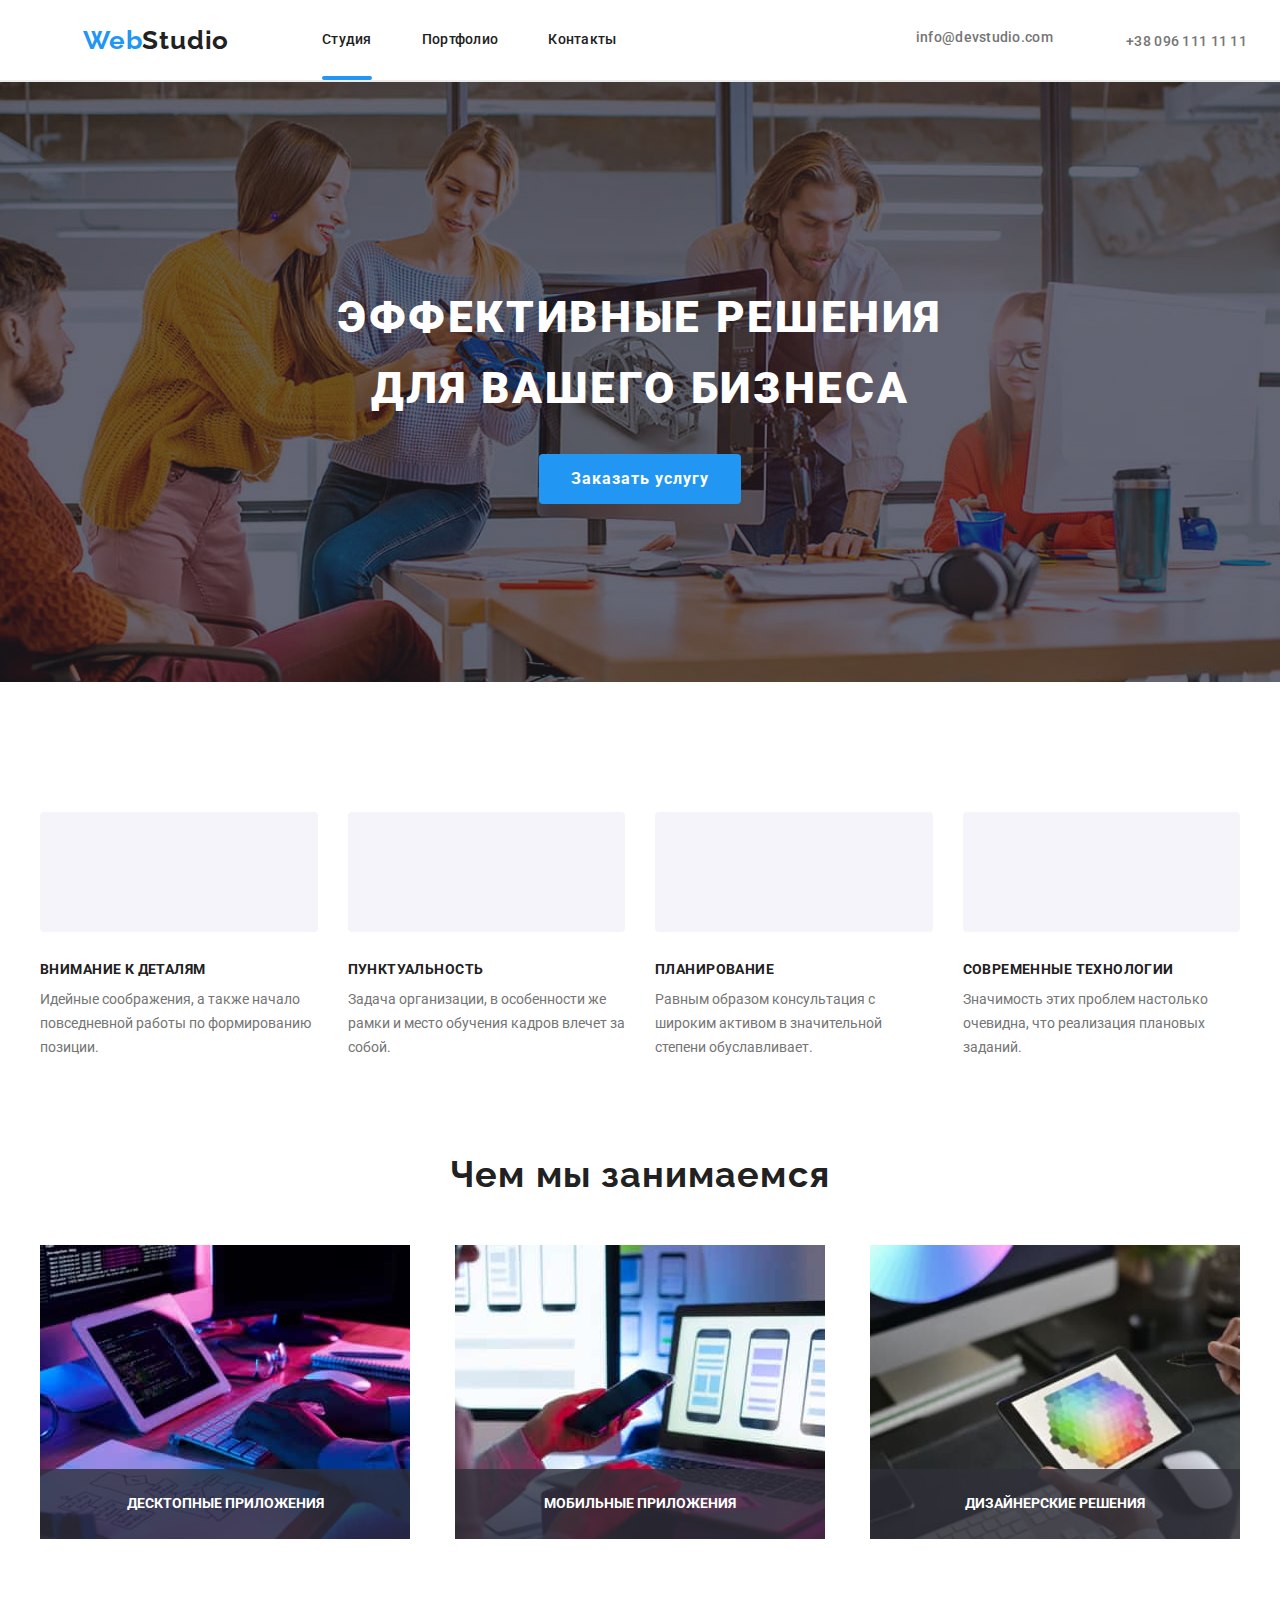
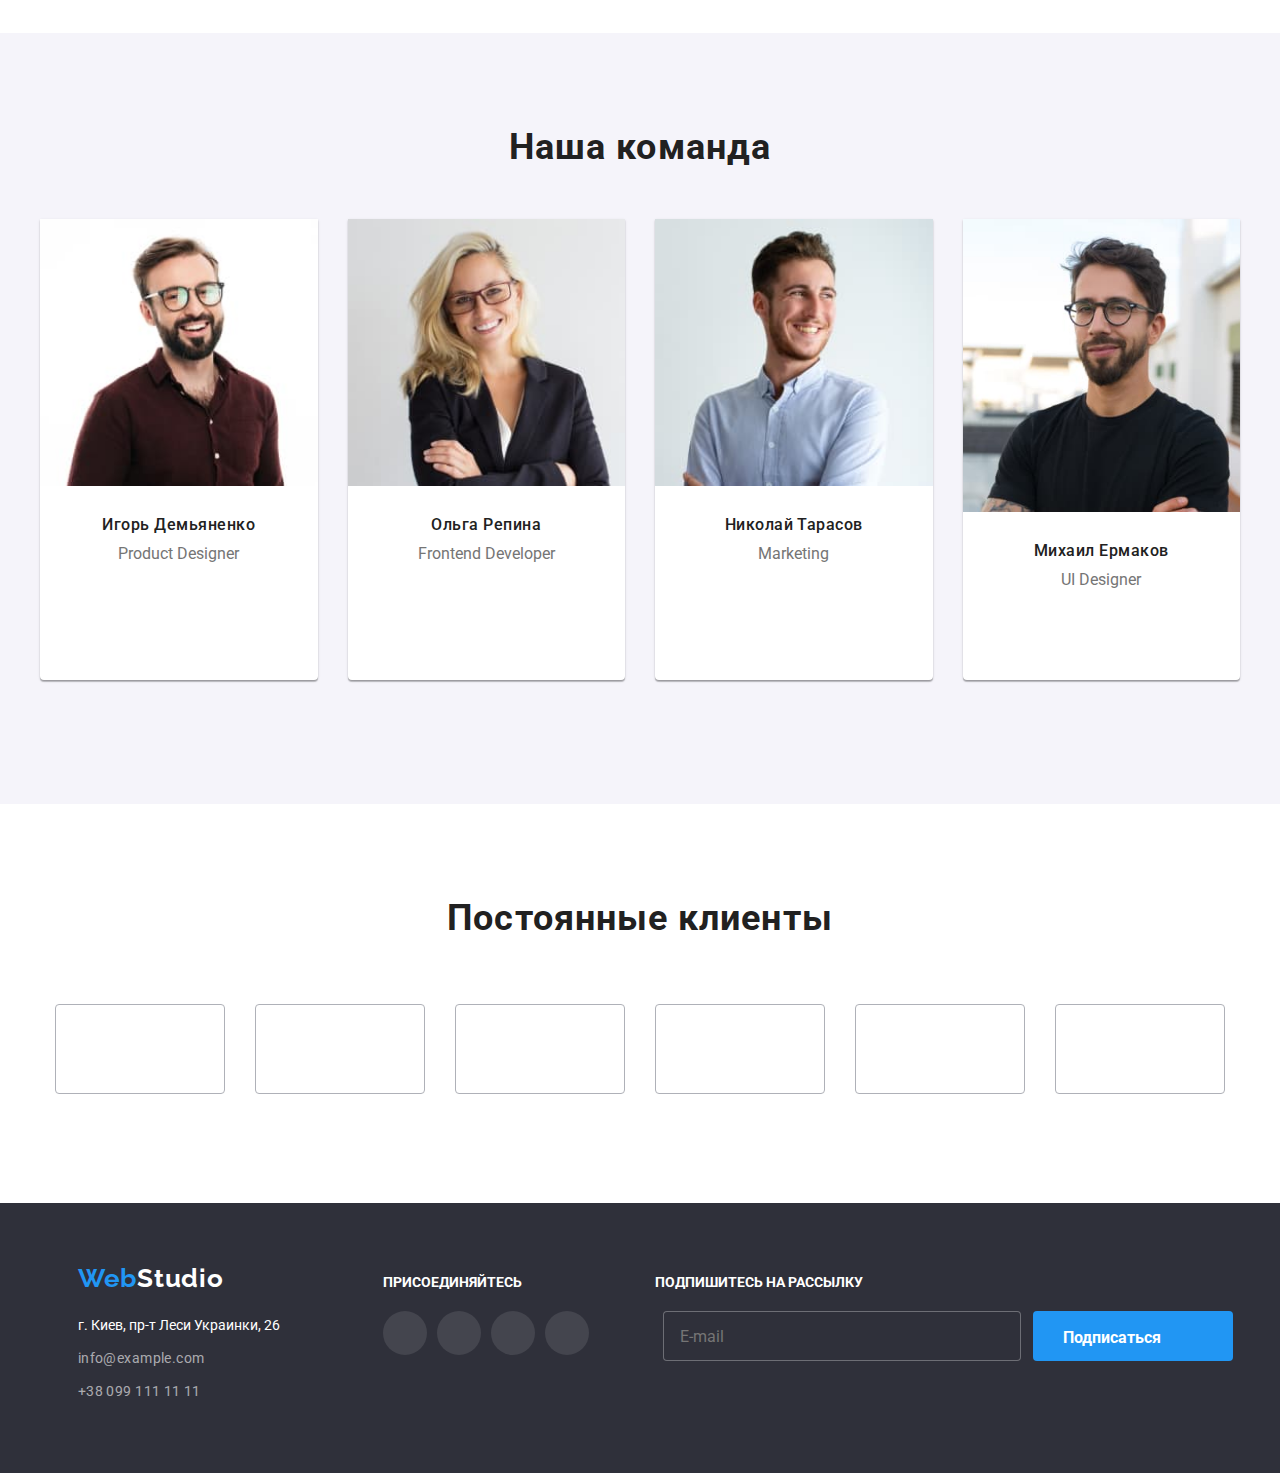
==== commit bc173a2a: "смена классов" ====
--- a/index.html
+++ b/index.html
@@ -42,14 +42,14 @@
             </ul>
 
             <div class="auth-nav"> 
-                <a class="page-header__auth-nav-address" href="mailto:info@devstudio.com">
-                    <svg class="header-logo" height="12" width="16">
+                <a class="page-header__auth-nav-link" href="mailto:info@devstudio.com">
+                    <svg class="header-icon" height="12" width="16">
                         <use href="../goit-markup-hw-08/images/symbol-defs.svg#icon-envelope"></use>
                     </svg>
                     info@devstudio.com
                 </a>
-                <a class="page-header__auth-nav-address" href="tel:+380961111111">
-                    <svg class="header-logo" height="16" width="10">
+                <a class="page-header__auth-nav-link" href="tel:+380961111111">
+                    <svg class="header-icon" height="16" width="10">
                         <use href="../goit-markup-hw-08/images/symbol-defs.svg#icon-smartphone"></use>
                     </svg>
                     +38 096 111 11 11
@@ -88,9 +88,9 @@
             </nav>
 
             <div class="auth-nav">
-                <a href="tel:+380961111111" class="page-header__auth-nav-address"
+                <a href="tel:+380961111111" class="page-header__auth-nav-link"
                 >+380961111111</a>
-                <a href="mailto:info@devstudio.com" class="page-header__auth-nav-address"
+                <a href="mailto:info@devstudio.com" class="page-header__auth-nav-link"
                 >info@devstudio.com</a>
             </div>
 
@@ -432,7 +432,7 @@
                 <source
                     srcset="
                     ./images/our-team/Mihail-mobile@1x.jpg 1x,
-                    ./images/our-team/Mihail-mobile@2x.jpg 2x
+                    ./images/our-team/Mihail-mobile@2x..jpg 2x
                     "
                     media="max-width: 767px"
                     type="image/jpg"
--- a/css/main.min.css
+++ b/css/main.min.css
@@ -3,5 +3,5 @@
  Consolas,  'Liberation Mono',  Menlo,- monospace;font-size:1em}small{font-size:80%}sub,sup{font-size:75%;line-height:0;position:relative;vertical-align:baseline}sub{bottom:-0.25em}sup{top:-0.5em}table{text-indent:0;border-color:inherit}button,input,optgroup,select,textarea{font-family:inherit;font-size:100%;line-height:1.15;margin:0}button,select{text-transform:none}button,[type='button'],[type='reset'],[type='submit']{-webkit-appearance:button}::-moz-focus-inner{border-style:none;padding:0}:-moz-focusring{outline:1px dotted ButtonText}:-moz-ui-invalid{box-shadow:none}legend{padding:0}progress{vertical-align:baseline}::-webkit-inner-spin-button,::-webkit-outer-spin-button{height:auto}[type='search']{-webkit-appearance:textfield;outline-offset:-2px}::-webkit-search-decoration{-webkit-appearance:none}::-webkit-file-upload-button{-webkit-appearance:button;font:inherit}summary{display:list-item}html{-webkit-box-sizing:border-box;box-sizing:border-box}*,::before,::after{-webkit-box-sizing:inherit;box-sizing:inherit}body{margin:0;background-color:#E5E5E5;color:#757575;font-family:Roboto,sans-serif;position:relative}a{text-decoration:none;color:#E5E5E5}ul,li,a{margin-top:0;margin-left:0;margin-bottom:0;padding:0 0}h1,h2,h3,p{margin-top:0;margin-left:0;margin-bottom:0}li{list-style-type:none;color:#212121}a:hover,address:hover li:focus,a:focus,address:focus{-webkit-transition-property:color;transition-property:color;-webkit-transition-duration:250ms;transition-duration:250ms;-webkit-transition-timing-function:cubic-bezier(0.4, 0, 0.2, 1);transition-timing-function:cubic-bezier(0.4, 0, 0.2, 1);-webkit-text-decoration-color:#2196F3;text-decoration-color:#2196F3}.text{color:#757575}.page{color:#212121;background-color:#E5E5E5}.container{max-width:450px;margin:0 auto}@media (min-width: 768px){.container{max-width:738px;padding:0 0;margin:0 auto}}@media (min-width: 1200px){.container{max-width:1200px;padding:0 0;margin:0 auto}}body{margin:0;background-color:#E5E5E5;color:#757575;font-family:Roboto,sans-serif;position:relative}.page{color:#212121;background-color:#E5E5E5}.backdrop{position:fixed;top:0;left:0;right:0;bottom:0;background-color:rgba(0,0,0,0.2);opacity:1;width:100%;height:100%;opacity:1;-webkit-transition-property:opacity;transition-property:opacity;-webkit-transition-duration:250ms;transition-duration:250ms;-webkit-transition-timing-function:cubic-bezier(0.4, 0, 0.2, 1);transition-timing-function:cubic-bezier(0.4, 0, 0.2, 1)}.backdrop .modal{left:50%;top:50%;position:relative;min-width:300px;min-height:300px;width:528px;height:581px;padding:40px;-webkit-box-orient:vertical;-webkit-box-direction:normal;-ms-flex-direction:column;flex-direction:column;-webkit-box-align:center;-ms-flex-align:center;align-items:center;background-color:#fff;-webkit-box-shadow:0px 1px 3px rgba(0,0,0,0.12),0px 1px 1px rgba(0,0,0,0.14),0px 2px 1px rgba(0,0,0,0.2);box-shadow:0px 1px 3px rgba(0,0,0,0.12),0px 1px 1px rgba(0,0,0,0.14),0px 2px 1px rgba(0,0,0,0.2);-webkit-transition:-webkit-transform 250ms cubic-bezier(0.4, 0, 0.2, 1);transition:-webkit-transform 250ms cubic-bezier(0.4, 0, 0.2, 1);transition:transform 250ms cubic-bezier(0.4, 0, 0.2, 1);transition:transform 250ms cubic-bezier(0.4, 0, 0.2, 1), -webkit-transform 250ms cubic-bezier(0.4, 0, 0.2, 1);-webkit-transform:translate(-50%, -50%) scale(1.1);transform:translate(-50%, -50%) scale(1.1)}.backdrop .modal-button{display:-webkit-box;display:-ms-flexbox;display:flex;position:absolute;right:8px;top:8px;border-radius:50%;width:30px;height:30px;-webkit-box-pack:center;-ms-flex-pack:center;justify-content:center;-webkit-box-align:center;-ms-flex-align:center;align-items:center;border:1px solid rgba(0,0,0,0.1);background-color:#fff;cursor:pointer;-webkit-transition-property:fill;transition-property:fill;-webkit-transition-duration:250ms;transition-duration:250ms;-webkit-transition-timing-function:cubic-bezier(0.4, 0, 0.2, 1);transition-timing-function:cubic-bezier(0.4, 0, 0.2, 1)}.backdrop .modal-button:hover{fill:#2196F3}.backdrop .modal-head-text{font-family:Roboto,sans-serif;font-weight:700;font-size:20px;line-height:1.14;letter-spacing:0.03em;margin-bottom:12px;margin-right:0}.backdrop .text-agreement{width:100%;margin-left:31px;font-family:Roboto,sans-serif;font-style:normal;font-weight:normal;font-size:14px;line-height:0.6}.backdrop .agreement-link{color:#2196F3;text-decoration:underline}.backdrop .form{width:100%}.backdrop .form-text{margin-top:10px;margin-bottom:4px;font-family:Roboto,sans-serif;font-style:normal;font-weight:normal;font-size:12px;line-height:1.16;color:#757575}.backdrop .form-field{margin-bottom:10px}.backdrop .form-field:focus-within>.form-text{color:#2196F3}.backdrop .form-field:focus-within .svg-modal{fill:#2196F3;color:#2196F3}.backdrop .name-input{padding-top:0px}.backdrop .form-label{position:absolute;top:50%;left:30%;-webkit-transform:translateY(-50%);transform:translateY(-50%);background-color:#2196F3;color:#fff;width:100%}.backdrop .form-input{width:100%;margin:0;padding:10px 20px;padding-left:40px;font:inherit;border-radius:3px;border:1px solid rgba(33,33,33,0.2)}.backdrop .form-input:focus{outline:none;border-color:#2196F3;cursor:pointer}.backdrop .container-input{position:relative}.backdrop .svg-modal{position:absolute;width:18px;height:18px;left:12px;top:50%;-webkit-transform:translateY(-50%);transform:translateY(-50%)}.backdrop .comment{padding-bottom:10px}.backdrop .textarea{padding-left:10px;width:100%;height:120px;margin:0;padding:10px 20px;font:inherit;border-radius:3px;border:1px solid rgba(33,33,33,0.2)}.backdrop .textarea::-webkit-input-placeholder{font-family:Roboto,sans-serif;font-size:14px;line-height:1.16;color:rgba(117,117,117,0.5)}.backdrop .textarea:-ms-input-placeholder{font-family:Roboto,sans-serif;font-size:14px;line-height:1.16;color:rgba(117,117,117,0.5)}.backdrop .textarea::-ms-input-placeholder{font-family:Roboto,sans-serif;font-size:14px;line-height:1.16;color:rgba(117,117,117,0.5)}.backdrop .textarea::placeholder{font-family:Roboto,sans-serif;font-size:14px;line-height:1.16;color:rgba(117,117,117,0.5)}.backdrop .check{-webkit-appearance:none;-moz-appearance:none;appearance:none;position:absolute}.backdrop .check:checked+.checkbox-icon{background-color:#2196F3;background-image:url(../images/checkbox.svg);background-size:contain;background-origin:border-box;border-color:#2196F3}.backdrop .checkbox-container{position:relative;width:100%}.backdrop .checkbox-icon{left:8px;top:50%;-webkit-transform:translateY(-50%);transform:translateY(-50%);-webkit-transition-duration:250ms;transition-duration:250ms;-webkit-transition-timing-function:cubic-bezier(0.4, 0, 0.2, 1);transition-timing-function:cubic-bezier(0.4, 0, 0.2, 1);position:absolute;cursor:pointer;width:16px;height:15px;border:2px solid black;border-radius:1px}.backdrop .form-button{background-color:#2196F3;border-radius:4px;-webkit-box-shadow:rgba(0,0,0,0.15);box-shadow:rgba(0,0,0,0.15);font-family:Roboto,sans-serif;font-style:normal;font-weight:700;font-size:16px;line-height:0.53;padding:10px 55px;margin-top:30px;margin-bottom:40px;cursor:pointer;border-color:transparent;color:#ffffff;width:200px;height:50px}.backdrop .modal__form--center{display:-webkit-box;display:-ms-flexbox;display:flex;-webkit-box-pack:center;-ms-flex-pack:center;justify-content:center;-webkit-box-align:center;-ms-flex-align:center;align-items:center}.modal{left:50%;top:50%;position:relative;min-width:300px;min-height:300px;width:450px;height:609px;padding:40px;-webkit-box-orient:vertical;-webkit-box-direction:normal;-ms-flex-direction:column;flex-direction:column;-webkit-box-align:center;-ms-flex-align:center;align-items:center;background-color:#fff;text-align:left;-webkit-box-shadow:0px 1px 3px rgba(0,0,0,0.12),0px 1px 1px rgba(0,0,0,0.14),0px 2px 1px rgba(0,0,0,0.2);box-shadow:0px 1px 3px rgba(0,0,0,0.12),0px 1px 1px rgba(0,0,0,0.14),0px 2px 1px rgba(0,0,0,0.2);-webkit-transition:-webkit-transform 250ms cubic-bezier(0.4, 0, 0.2, 1);transition:-webkit-transform 250ms cubic-bezier(0.4, 0, 0.2, 1);transition:transform 250ms cubic-bezier(0.4, 0, 0.2, 1);transition:transform 250ms cubic-bezier(0.4, 0, 0.2, 1), -webkit-transform 250ms cubic-bezier(0.4, 0, 0.2, 1);-webkit-transform:translate(-50%, -50%) scale(1.1);transform:translate(-50%, -50%) scale(1.1)}@media screen and (min-width: 1200px){.modal{width:528px;height:581px}}.modal .modal-button{display:-webkit-box;display:-ms-flexbox;display:flex;position:absolute;right:8px;top:8px;border-radius:50%;width:30px;height:30px;-webkit-box-pack:center;-ms-flex-pack:center;justify-content:center;-webkit-box-align:center;-ms-flex-align:center;align-items:center;border:1px solid rgba(0,0,0,0.1);background-color:#fff;cursor:pointer;-webkit-transition-property:fill;transition-property:fill;-webkit-transition-duration:250ms;transition-duration:250ms;-webkit-transition-timing-function:cubic-bezier(0.4, 0, 0.2, 1);transition-timing-function:cubic-bezier(0.4, 0, 0.2, 1)}.modal .modal-button:hover{fill:#2196F3}.modal .modal-head-text{font-family:Roboto,sans-serif;font-weight:700;font-size:20px;line-height:1.14;letter-spacing:0.03em;margin-bottom:12px}.modal .text-agreement{width:100%;margin-left:31px;font-family:Roboto,sans-serif;font-style:normal;font-weight:normal;font-size:14px;line-height:0.6}.modal .agreement-link{color:#2196F3;text-decoration:underline}.modal .form{width:100%}.modal .form-text{margin-top:10px;margin-bottom:4px;font-family:Roboto,sans-serif;font-style:normal;font-weight:normal;font-size:12px;line-height:1.16;color:#757575}.modal .form-field{margin-bottom:10px}.modal .form-field:focus-within>.form-text{color:#2196F3}.modal .form-field:focus-within .svg-modal{fill:#2196F3;color:#2196F3}.modal .name-iput{padding-top:0px}.modal .form-label{position:absolute;top:50%;left:30%;-webkit-transform:translateY(-50%);transform:translateY(-50%);background-color:#2196F3;color:#fff;width:100%}.modal .form-input{width:100%;margin:0;padding:10px 20px;padding-left:40px;font:inherit;border-radius:3px;border:1px solid rgba(33,33,33,0.2)}.modal .form-input:focus{outline:none;border-color:#2196F3;cursor:pointer}.modal .container-input{position:relative}.modal .svg-modal{position:absolute;width:18px;height:18px;left:12px;top:50%;-webkit-transform:translateY(-50%);transform:translateY(-50%)}.modal .comment{padding-bottom:10px}.modal .textarea{padding-left:10px;width:100%;height:120px;margin:0;padding:10px 20px;font:inherit;border-radius:3px;border:1px solid rgba(33,33,33,0.2)}.modal .textarea::-webkit-input-placeholder{font-family:Roboto,sans-serif;font-size:14px;line-height:1.16;color:rgba(117,117,117,0.5)}.modal .textarea:-ms-input-placeholder{font-family:Roboto,sans-serif;font-size:14px;line-height:1.16;color:rgba(117,117,117,0.5)}.modal .textarea::-ms-input-placeholder{font-family:Roboto,sans-serif;font-size:14px;line-height:1.16;color:rgba(117,117,117,0.5)}.modal .textarea::placeholder{font-family:Roboto,sans-serif;font-size:14px;line-height:1.16;color:rgba(117,117,117,0.5)}.modal .check{-webkit-appearance:none;-moz-appearance:none;appearance:none;position:absolute}.modal .check:checked+.checkbox-icon{background-color:#2196F3;background-image:url(../images/checkbox.svg);background-size:contain;background-origin:border-box;border-color:#2196F3}.modal .checkbox-container{position:relative;width:100%}.modal .checkbox-icon{left:8px;top:50%;-webkit-transform:translateY(-50%);transform:translateY(-50%);-webkit-transition-duration:250ms;transition-duration:250ms;-webkit-transition-timing-function:cubic-bezier(0.4, 0, 0.2, 1);transition-timing-function:cubic-bezier(0.4, 0, 0.2, 1);position:absolute;cursor:pointer;width:16px;height:15px;border:2px solid black;border-radius:1px}.modal .form-button{background-color:#2196F3;border-radius:4px;-webkit-box-shadow:rgba(0,0,0,0.15);box-shadow:rgba(0,0,0,0.15);font-family:Roboto,sans-serif;font-style:normal;font-weight:700;font-size:16px;line-height:0.53;padding:10px 55px;margin-top:30px;margin-bottom:40px;cursor:pointer;border-color:transparent;color:#ffffff;width:200px;height:50px}.modal .modal__form--center{display:-webkit-box;display:-ms-flexbox;display:flex;-webkit-box-pack:center;-ms-flex-pack:center;justify-content:center;-webkit-box-align:center;-ms-flex-align:center;align-items:center}.is-hidden{opacity:0;pointer-events:none}.page-header{background-color:#fff;border-bottom:2px solid #ECECEC;justify-items:center;position:relative}.page-header .main-nav{display:-webkit-box;display:-ms-flexbox;display:flex;-webkit-box-pack:justify;-ms-flex-pack:justify;justify-content:space-between;-webkit-box-align:center;-ms-flex-align:center;align-items:center;position:relative}.page-header .logo{margin-right:284px;padding:16px 0}@media screen and (min-width: 768px){.page-header .logo{margin-right:88px;padding:0 0}}@media screen and (min-width: 1200px){.page-header .logo{margin-right:93px;padding:0 0}}.page-header .logo-web{color:#2196F3;font-family:Raleway;font-weight:700;font-size:24px;line-height:1.19;letter-spacing:0.03em}@media screen and (min-width: 1200px){.page-header .logo-web{font-size:26px}}.page-header .logo-studio{color:#212121;font-family:Raleway;font-weight:700;font-size:24px;line-height:1.19;letter-spacing:0.03em}@media screen and (min-width: 1200px){.page-header .logo-studio{font-size:26px}}.page-header__menu-button{color:#212121;margin-left:auto;padding:0;background-color:transparent;cursor:pointer;border:none;position:absolute;right:0;top:22px;z-index:25}@media screen and (min-width: 768px){.page-header__menu-button{display:none}}.page-header__menu-icon{background-position:center;fill:currentColor;width:24px;height:16px}.page-header__menu-icon:hover,.page-header__menu-icon:focus{-webkit-transition-property:color;transition-property:color;-webkit-transition-duration:250ms;transition-duration:250ms;-webkit-transition-timing-function:cubic-bezier(0.4, 0, 0.2, 1);transition-timing-function:cubic-bezier(0.4, 0, 0.2, 1);color:#2196F3}.page-header .page-header__site-nav{display:none}@media screen and (min-width: 768px){.page-header .page-header__site-nav{display:-webkit-box;display:-ms-flexbox;display:flex;font-family:Roboto,sans-serif;font-style:normal;font-weight:500;font-size:14px;line-height:1.14;margin-right:84px}}@media screen and (min-width: 1200px){.page-header .page-header__site-nav{display:-webkit-box;display:-ms-flexbox;display:flex;font-family:Roboto,sans-serif;font-style:normal;font-weight:500;font-size:14px;line-height:1.14;margin-right:270px}}.page-header__site-nav-item{margin-right:50px;padding:32px 0;position:relative}.page-header__site-nav-item:last-child{margin-right:0}.page-header .current::after{content:"";display:inline-block;position:absolute;bottom:0;left:0;width:100%;height:4px;border-radius:2px;background-color:#2196F3;opacity:0;-webkit-transition-property:-webkit-transform;transition-property:-webkit-transform;transition-property:transform;transition-property:transform, -webkit-transform;-webkit-transform:scaleX(0);transform:scaleX(0)}.page-header .page-header__site-nav-link:hover::after,.page-header .page-header__site-nav-link:focus::after,.page-header .current::after{-webkit-transform:scaleX(1);transform:scaleX(1);opacity:1}.page-header__site-nav-link{color:#212121;font-weight:500;font-size:14px;line-height:1.14;letter-spacing:0.02em}.page-header__site-nav-link::after{content:"";position:absolute;left:0;bottom:-1px;width:100%;height:4px;background:#2196F3;border-radius:2px;opacity:0;-webkit-transition-duration:250ms;transition-duration:250ms;-webkit-transition-timing-function:cubic-bezier(0.4, 0, 0.2, 1);transition-timing-function:cubic-bezier(0.4, 0, 0.2, 1)}.page-header__site-nav-link:hover,.page-header__site-nav-link:focus{-webkit-transition-property:color;transition-property:color;color:#2196F3;-webkit-transition-duration:250ms;transition-duration:250ms;-webkit-transition-timing-function:cubic-bezier(0.4, 0, 0.2, 1);transition-timing-function:cubic-bezier(0.4, 0, 0.2, 1)}.page-header .auth-nav{display:none}@media screen and (min-width: 768px){.page-header .auth-nav{display:inline-block;margin-left:auto}}@media screen and (min-width: 1200px){.page-header .auth-nav{display:-webkit-box;display:-ms-flexbox;display:flex;-webkit-box-orient:horizontal;-webkit-box-direction:normal;-ms-flex-direction:row;flex-direction:row;-webkit-box-align:center;-ms-flex-align:center;align-items:center;-webkit-box-pack:center;-ms-flex-pack:center;justify-content:center}}.page-header__auth-nav-address{padding:auto 0;color:#757575;font-family:Roboto,sans-serif;font-weight:500;font-size:12px;line-height:1.14;letter-spacing:0.02em;fill:#757575}.page-header__auth-nav-address:hover,.page-header__auth-nav-address:focus{-webkit-transition-property:color;transition-property:color;-webkit-transition-duration:250ms;transition-duration:250ms;-webkit-transition-timing-function:cubic-bezier(0.4, 0, 0.2, 1);transition-timing-function:cubic-bezier(0.4, 0, 0.2, 1);color:#2196F3;fill:#2196F3}@media screen and (min-width: 768px) and (max-width: 1200px){.page-header__auth-nav-address:not(:last-child){display:block;margin-bottom:10px}}@media screen and (min-width: 1200px){.page-header__auth-nav-address{font-size:14px}.page-header__auth-nav-address:not(:last-child){padding-right:50px}}.page-header .header-logo{margin:0}.page-header .header-logo:hover{fill:#2196F3}@media screen and (min-width: 768px){.page-header .header-logo{padding-right:8px}}@media screen and (min-width: 1200px){.page-header .header-logo{padding-right:10px}}.h1-section{text-align:center;-webkit-box-pack:center;-ms-flex-pack:center;justify-content:center;margin:0 auto;padding:118px 0}@media screen and (min-width: 1200px){.h1-section{padding:200px 0}}.h1-section__title{display:block;max-width:360px;font-family:Roboto,sans-serif;font-weight:900;font-size:26px;line-height:1.61;letter-spacing:0.06em;text-transform:uppercase;color:#fff;margin:0 auto}@media screen and (min-width: 1200px){.h1-section__title{max-width:696px;font-size:44px}}.h1-section__button{background:#2196F3;-webkit-box-shadow:rgba(0,0,0,0.15);box-shadow:rgba(0,0,0,0.15);border-radius:4px;border-style:none;font-family:Roboto,sans-serif;font-weight:700;font-size:16px;line-height:1.87;letter-spacing:0.06em;color:#fff;margin-top:30px;padding:10px 32px}.overlay{max-width:480px;height:400px;background-size:cover;background-position:center;text-align:center;padding:0 auto;margin:0 auto;position:relative;text-align:center;background-image:-webkit-gradient(linear, left top, right top, from(rgba(47,48,58,0.4)), to(rgba(47,48,58,0.4))),url(../images/hero/hero-mobile@1x.jpg);background-image:linear-gradient(to right, rgba(47,48,58,0.4), rgba(47,48,58,0.4)),url(../images/hero/hero-mobile@1x.jpg)}@media screen and (min-width: 768px){.overlay{max-width:768px}}@media screen and (min-width: 1200px){.overlay{height:600px;max-width:1600px}}@media (-webkit-min-device-pixel-ratio: 2), (min-resolution: 2dppx){.overlay{background-image:-webkit-gradient(linear, left top, right top, from(rgba(47,48,58,0.4)), to(rgba(47,48,58,0.4))),url(../images/hero/hero-mobile@2x.jpg);background-image:linear-gradient(to right, rgba(47,48,58,0.4), rgba(47,48,58,0.4)),url(../images/hero/hero-mobile@2x.jpg)}}@media (min-width: 768px){.overlay{background-image:-webkit-gradient(linear, left top, right top, from(rgba(47,48,58,0.4)), to(rgba(47,48,58,0.4))),url(../images/hero/hero-tablet@1x.jpg);background-image:linear-gradient(to right, rgba(47,48,58,0.4), rgba(47,48,58,0.4)),url(../images/hero/hero-tablet@1x.jpg)}}@media (-webkit-min-device-pixel-ratio: 2), (min-resolution: 2dppx){.overlay{background-image:-webkit-gradient(linear, left top, right top, from(rgba(47,48,58,0.4)), to(rgba(47,48,58,0.4))),url(../images/hero/hero-tablet@2x.jpg);background-image:linear-gradient(to right, rgba(47,48,58,0.4), rgba(47,48,58,0.4)),url(../images/hero/hero-tablet@2x.jpg)}}@media (min-width: 1200px){.overlay{background-image:-webkit-gradient(linear, left top, right top, from(rgba(47,48,58,0.4)), to(rgba(47,48,58,0.4))),url(../images/hero/hero-desktop@1x.jpg);background-image:linear-gradient(to right, rgba(47,48,58,0.4), rgba(47,48,58,0.4)),url(../images/hero/hero-desktop@1x.jpg)}}@media (-webkit-min-device-pixel-ratio: 2), (min-resolution: 2dppx){.overlay{background-image:-webkit-gradient(linear, left top, right top, from(rgba(47,48,58,0.4)), to(rgba(47,48,58,0.4))),url(../images/hero/hero-desktop@2x.jpg);background-image:linear-gradient(to right, rgba(47,48,58,0.4), rgba(47,48,58,0.4)),url(../images/hero/hero-desktop@2x.jpg)}}.features{background-color:#fff;padding-top:60px;padding-bottom:60px;font-family:Roboto,sans-serif;font-size:14px;line-height:1.71}@media screen and (min-width: 1200px){.features{padding-top:94px;padding-bottom:94px}}@media screen and (min-width: 768px){.features__list{display:-webkit-box;display:-ms-flexbox;display:flex;-ms-flex-wrap:wrap;flex-wrap:wrap;-webkit-box-pack:justify;-ms-flex-pack:justify;justify-content:space-between;-webkit-box-align:center;-ms-flex-align:center;align-items:center}}@media screen and (max-width: 1200px){.features__item{margin-bottom:30px}}@media screen and (min-width: 768px){.features__item{width:calc((100% - 30px) / 2)}}@media screen and (min-width: 1200px){.features__item{width:calc((100% - 90px) / 4);margin-bottom:0}}.features__icon-container{display:-webkit-box;display:-ms-flexbox;display:flex;-webkit-box-pack:center;-ms-flex-pack:center;justify-content:center;-webkit-box-align:center;-ms-flex-align:center;align-items:center;text-align:center;background-color:#F5F4FA;border-radius:4px;margin-bottom:30px}.features .features-item__icon{margin:25px 100px;background-size:contain;background-position:center}.features .features-item__title{font-family:Roboto,sans-serif;font-weight:700;font-size:14px;line-height:1.14;letter-spacing:0.03em;text-transform:uppercase;color:#212121;padding-bottom:10px;text-align:center}@media screen and (min-width: 768px){.features .features-item__title{text-align:left}}.what-are-we-doing{background-color:#fff;padding-top:64px}@media screen and (max-width: 1199px){.what-are-we-doing{display:none}}.what-are-we-doing .h2-title{font-family:Raleway;font-weight:700;font-size:36px;line-height:1.16;text-align:center;letter-spacing:0.03em;color:#212121;margin-bottom:50px}.what-are-we-doing .what-are-we-doing__list{display:-webkit-box;display:-ms-flexbox;display:flex;-ms-flex-wrap:wrap;flex-wrap:wrap;-webkit-box-pack:justify;-ms-flex-pack:justify;justify-content:space-between;padding-left:0px}.what-are-we-doing .what-are-we-doing__item{width:calc((100% - 60px) / 3);position:relative;width:370px;height:294px}.what-are-we-doing .what-are-we-doing__item:nth-child(3n){margin-right:0}.what-are-we-doing .thumb{position:absolute;width:100%;height:70px;background:rgba(47,48,58,0.8);bottom:0}.what-are-we-doing .thumb h3{padding:27px 0;text-align:center;font-weight:700;font-size:14px;line-height:1.14;text-align:center;text-transform:uppercase;color:#fff}.our-team{background:#F5F4FA;padding-bottom:60px;padding-top:60px}@media screen and (min-width: 1200px){.our-team{padding-bottom:94px;padding-top:94px}}.our-team .h2-title{font-family:Roboto,sans-serif;font-weight:700;font-size:28px;line-height:1.16;text-align:center;letter-spacing:0.03em;color:#212121;margin-bottom:50px}@media screen and (min-width: 1200px){.our-team .h2-title{font-size:36px}}@media screen and (min-width: 768px){.our-team__list{display:-webkit-box;display:-ms-flexbox;display:flex;-ms-flex-wrap:wrap;flex-wrap:wrap;-webkit-box-pack:justify;-ms-flex-pack:justify;justify-content:space-between;margin-top:-30px}}@media screen and (min-width: 768px) and (max-width: 1200px -1px){.our-team__list{margin-top:-30px}}.our-team__item{background-color:#fff;-webkit-box-shadow:0px 1px 3px rgba(0,0,0,0.12),0px 1px 1px rgba(0,0,0,0.14),0px 2px 1px rgba(0,0,0,0.2);box-shadow:0px 1px 3px rgba(0,0,0,0.12),0px 1px 1px rgba(0,0,0,0.14),0px 2px 1px rgba(0,0,0,0.2);border-radius:0px 0px 4px 4px;margin-bottom:30px}@media screen and (min-width: 768px){.our-team__item{width:calc((100% - 30px) / 2);margin-top:30px}}@media screen and (min-width: 1200px){.our-team__item{width:calc((100% - 90px) / 4)}}.our-team__photo{width:100%;display:block;height:auto}.our-team__name{font-family:Roboto,sans-serif;font-weight:500;font-size:16px;line-height:1.18;letter-spacing:0.03em;color:#212121;padding-top:30px;text-align:center}.our-team .text{text-align:center;padding-bottom:16px;padding-top:10px}.our-team__social-list{display:-webkit-box;display:-ms-flexbox;display:flex;-webkit-box-pack:center;-ms-flex-pack:center;justify-content:center;-webkit-box-align:center;-ms-flex-align:center;align-items:center;padding-left:0px;padding-bottom:30px}.our-team__social-list:not(:last-child){margin-bottom:30px}.our-team .social-items:not(:last-child){margin-right:10px}.our-team .master-links{display:-webkit-box;display:-ms-flexbox;display:flex;-webkit-box-align:center;-ms-flex-align:center;align-items:center;-webkit-box-pack:center;-ms-flex-pack:center;justify-content:center;border:none;width:44px;height:44px;border-radius:50%;fill:#AFB1B8}.our-team .master-links:hover,.our-team .master-links:focus{-webkit-transition-property:background-color;transition-property:background-color;-webkit-transition-duration:250ms;transition-duration:250ms;-webkit-transition-timing-function:cubic-bezier(0.4, 0, 0.2, 1);transition-timing-function:cubic-bezier(0.4, 0, 0.2, 1);background-color:#2196F3;fill:#fff}.our-team .master-icon{-webkit-box-pack:center;-ms-flex-pack:center;justify-content:center;-webkit-box-align:center;-ms-flex-align:center;align-items:center}.customers{background-color:#fff;padding-bottom:60px;padding-top:60px}@media screen and (min-width: 1200px){.customers{padding-top:94px;padding-bottom:94px}}.customers__list{display:-webkit-box;display:-ms-flexbox;display:flex;-ms-flex-wrap:wrap;flex-wrap:wrap;-webkit-box-pack:justify;-ms-flex-pack:justify;justify-content:space-between}@media screen and (max-width: 768px){.customers__list{margin:-15px}}.customers__item{display:-webkit-box;display:-ms-flexbox;display:flex;-webkit-box-align:center;-ms-flex-align:center;align-items:center;-webkit-box-pack:center;-ms-flex-pack:center;justify-content:center;height:90px;max-width:100%;margin:15px;width:calc((100% - 4 * 15px) / 2);border:1px solid #AFB1B8;color:#AFB1B8;-webkit-box-sizing:border-box;box-sizing:border-box;border-radius:4px}@media screen and (min-width: 768px){.customers__item{width:calc((100% - 6 * 15px) / 3)}}@media screen and (min-width: 1200px){.customers__item{width:calc((100% - 12 * 15px) / 6)}}.customers__item:focus,.customers__item:hover{cursor:pointer;-webkit-transition-property:color;transition-property:color;-webkit-transition-duration:250ms;transition-duration:250ms;-webkit-transition-timing-function:cubic-bezier(0.4, 0, 0.2, 1);transition-timing-function:cubic-bezier(0.4, 0, 0.2, 1);color:#2196F3;border:1px solid #2196F3;-webkit-box-sizing:border-box;box-sizing:border-box;border-radius:4px}.customers .customers__icon{fill:currentColor;background-position:center}.customers .h2-title{font-family:Roboto,sans-serif;font-weight:700;font-size:28px;line-height:1.16;text-align:center;letter-spacing:0.03em;color:#212121;margin-bottom:50px}@media screen and (min-width: 1200px){.customers .h2-title{font-size:36px}}.footer{background:#2F303A;padding:60px 0;text-align:center}@media screen and (min-width: 768px){.footer__container{display:-webkit-box;display:-ms-flexbox;display:flex;-ms-flex-wrap:wrap;flex-wrap:wrap;-ms-flex-pack:distribute;justify-content:space-around;-webkit-box-align:baseline;-ms-flex-align:baseline;align-items:baseline}}@media screen and (min-width: 1200px){.footer__container{display:-webkit-box;display:-ms-flexbox;display:flex;-ms-flex-wrap:wrap;flex-wrap:wrap;-webkit-box-pack:justify;-ms-flex-pack:justify;justify-content:space-between;text-align:left}}.footer__main{width:100%;margin-bottom:60px}@media screen and (min-width: 1200px){.footer__main{margin-bottom:0}}@media screen and (min-width: 768px){.footer__main:not(:last-child){width:50%;display:-webkit-inline-box;display:-ms-inline-flexbox;display:inline-flex}}@media screen and (min-width: 1200px){.footer__main:not(:last-child){width:calc((50% - 45px) / 2);margin-right:30px}}@media screen and (min-width: 1200px){.footer__main:nth-last-child(1){width:calc(50% - 15px);margin-right:30px;margin-right:auto}}.footer__address_list{padding:0 0}.footer__address-item{padding-bottom:9px}.footer__address-item:first-child{padding-bottom:20px}.footer .address{font-family:Roboto,sans-serif;font-style:normal;font-size:14px;line-height:1.71;color:#fff}.footer .web-footer{color:#2196F3;font-family:Raleway;font-weight:700;font-size:24px;line-height:1.16;letter-spacing:0.03em}@media screen and (min-width: 1200px){.footer .web-footer{font-size:26px;line-height:1.19}}.footer .studio-footer{color:#fff;font-family:Raleway;font-weight:700;font-size:24px;line-height:1.16;letter-spacing:0.03em}@media screen and (min-width: 1200px){.footer .studio-footer{font-size:26px;line-height:1.19}}.footer .email-footer{font-family:Roboto,sans-serif;font-size:14px;line-height:1.71;letter-spacing:0.03em;color:rgba(255,255,255,0.6)}.footer .phone-number-footer{font-family:Roboto,sans-serif;font-size:14px;line-height:1.71;letter-spacing:0.03em;color:rgba(255,255,255,0.6)}.footer .footer__heading{text-align:center;font-family:Roboto,sans-serif;font-weight:700;font-size:14px;line-height:1.14;text-transform:uppercase;color:#fff;margin-bottom:20px}.footer .join-us__list{display:-webkit-inline-box;display:-ms-inline-flexbox;display:inline-flex}.footer .social-items{-webkit-box-orient:horizontal;-webkit-box-direction:normal;-ms-flex-direction:row;flex-direction:row}.footer .social-items:not(:last-child){margin-right:10px}.footer .footer-links{background-color:rgba(255,255,255,0.1);fill:#fff}.footer .master-links{display:-webkit-box;display:-ms-flexbox;display:flex;-webkit-box-align:center;-ms-flex-align:center;align-items:center;-webkit-box-pack:center;-ms-flex-pack:center;justify-content:center;border:none;width:44px;height:44px;border-radius:50%;fill:#AFB1B8}.footer .master-links:focus,.footer .master-links:hover{-webkit-transition-property:background-color;transition-property:background-color;-webkit-transition-duration:250ms;transition-duration:250ms;-webkit-transition-timing-function:cubic-bezier(0.4, 0, 0.2, 1);transition-timing-function:cubic-bezier(0.4, 0, 0.2, 1);background-color:#2196F3;fill:#fff}.footer .master-icon{-webkit-box-pack:center;-ms-flex-pack:center;justify-content:center;-webkit-box-align:center;-ms-flex-align:center;align-items:center}@media screen and (min-width: 768px) and (max-width: 1200px){.footer__form{display:-webkit-box;display:-ms-flexbox;display:flex;-webkit-box-orient:vertical;-webkit-box-direction:normal;-ms-flex-direction:column;flex-direction:column;-webkit-box-align:center;-ms-flex-align:center;align-items:center}}@media screen and (min-width: 1200px){.footer__form{display:-webkit-box;display:-ms-flexbox;display:flex;-webkit-box-pack:center;-ms-flex-pack:center;justify-content:center}}.footer .footer__form-input{width:100%;height:50px;margin:0;padding:15px auto;padding-left:16px;padding-right:12px;font:inherit;font-size:16px;background-color:#2F303A;color:rgba(255,255,255,0.6);border-radius:4px;border:1px solid rgba(255,255,255,0.3)}@media screen and (min-width: 768px){.footer .footer__form-input{width:358px}}.footer .footer__form-input:focus{outline:none;border:1px solid #2196F3}.footer .button-subscribe{width:200px;height:50px;text-align:center;padding:10px 28px;margin-left:12px;background-color:#2196F3;border-radius:4px;-webkit-box-shadow:rgba(0,0,0,0.15);box-shadow:rgba(0,0,0,0.15);cursor:pointer;border-color:transparent;color:#ffffff;fill:#FFFFFF;font-family:Roboto;font-weight:bold;font-size:16px;line-height:1.87}@media screen and (max-width: 1200px){.footer .button-subscribe{margin-top:20px}}.footer .button-div{display:-webkit-box;display:-ms-flexbox;display:flex;margin:0 auto}.footer p{margin-right:10px}.projects{font-family:Roboto,sans-serif;font-style:normal;background:#fff;padding-top:60px;padding-bottom:60px}@media screen and (min-width: 1200px){.projects{padding-top:94px;padding-bottom:94px}}.projects .visually-hidden{position:absolute;width:1px;height:1px;margin:-1px;padding:0;overflow:hidden;border:0;clip:rect(0 0 0 0)}.projects .projects__list{margin-bottom:30px;display:-webkit-box;display:-ms-flexbox;display:flex;-ms-flex-wrap:wrap;flex-wrap:wrap;-webkit-box-pack:start;-ms-flex-pack:start;justify-content:flex-start;-webkit-box-pack:center;-ms-flex-pack:center;justify-content:center}@media screen and (min-width: 768px){.projects .projects__list{-webkit-box-pack:center;-ms-flex-pack:center;justify-content:center}}.projects .projects__item-button{margin-bottom:15px}.projects .projects__item-button:not(:last-child){margin-right:15px}.projects .primary-button{background-color:#F5F4FA;color:#212121;border-radius:4px;font-family:Roboto,sans-serif;font-weight:500;font-size:16px;line-height:1.62;text-align:center;letter-spacing:0.03em;border-color:inherit;padding:6px 22px;cursor:pointer;border-radius:4px;border-color:transparent}.projects .primary-button:hover,.projects .primary-button:focus{-webkit-transition-property:background-color;transition-property:background-color;-webkit-transition-duration:250ms;transition-duration:250ms;-webkit-transition-timing-function:cubic-bezier(0.4, 0, 0.2, 1);transition-timing-function:cubic-bezier(0.4, 0, 0.2, 1);background-color:#2196F3;color:#fff;-webkit-box-shadow:0px 3px 1px rgba(0,0,0,0.1),0px 1px 2px rgba(0,0,0,0.08),0px 2px 2px rgba(0,0,0,0.12);box-shadow:0px 3px 1px rgba(0,0,0,0.1),0px 1px 2px rgba(0,0,0,0.08),0px 2px 2px rgba(0,0,0,0.12)}.portfolio{background-color:#fff;margin:0 auto}.portfolio__list{margin-bottom:-30px}@media screen and (min-width: 768px){.portfolio__list{display:-webkit-box;display:-ms-flexbox;display:flex;-ms-flex-wrap:wrap;flex-wrap:wrap;padding:0 0;-webkit-box-pack:justify;-ms-flex-pack:justify;justify-content:space-between;margin:-15px}}.portfolio__item{margin-bottom:30px;-webkit-box-align:center;-ms-flex-align:center;align-items:center;background-color:#fff;border:1px solid #EEEEEE;-webkit-box-sizing:border-box;box-sizing:border-box}@media screen and (min-width: 768px){.portfolio__item{width:calc((100% - 4 * 15px) / 2);margin:15px}}@media screen and (min-width: 1200px){.portfolio__item{width:calc((100% - 6* 15px) / 3)}}.portfolio .project__item{padding:20px 24px;border:1px solid #EEEEEE}.portfolio__photo-container{position:relative;overflow:hidden}.portfolio__img{display:block;margin:0;width:100%;height:auto}.portfolio__thumb{position:absolute;left:0;top:0;width:100%;height:100%;padding:63px 24px;background-color:#2196F3;-webkit-transform:translateY(100%);transform:translateY(100%);-webkit-transition-property:-webkit-transform;transition-property:-webkit-transform;transition-property:transform;transition-property:transform, -webkit-transform;-webkit-transition-duration:250ms;transition-duration:250ms;-webkit-transition-timing-function:cubic-bezier(0.4, 0, 0.2, 1);transition-timing-function:cubic-bezier(0.4, 0, 0.2, 1)}.portfolio__link{display:block;width:100%;margin:0}.portfolio__link:hover .portfolio__thumb,.portfolio__link:focus .portfolio__thumb{-webkit-transform:translateY(0);transform:translateY(0)}.portfolio__link:hover,.portfolio__link:focus{cursor:pointer;-webkit-box-shadow:0px 1px 1px rgba(0,0,0,0.12),0px 4px 4px rgba(0,0,0,0.06),1px 4px 6px rgba(0,0,0,0.16);box-shadow:0px 1px 1px rgba(0,0,0,0.12),0px 4px 4px rgba(0,0,0,0.06),1px 4px 6px rgba(0,0,0,0.16)}.portfolio p{font-size:18px;line-height:1.56;color:#fff}.portfolio .project__item__text{font-size:16px;line-height:1.87;color:#757575;font-weight:normal}.portfolio .project__item__name{font-size:18px;line-height:2;font-weight:700;color:#212121}.mobile-menu{margin-left:auto;display:none;position:fixed;top:0;left:0;width:100%;min-height:100vh;z-index:20;background-color:#fff}.mobile-menu.is-open{display:block}.mobile-menu .container{display:-webkit-box;display:-ms-flexbox;display:flex;-webkit-box-orient:vertical;-webkit-box-direction:normal;-ms-flex-direction:column;flex-direction:column;-webkit-box-pack:justify;-ms-flex-pack:justify;justify-content:space-between;padding:48px 40px;min-height:100vh}.mobile-menu .is-open .btn-menu-open{display:none}.mobile-menu .btn-menu-close{display:none}.is-open .mobile-menu .btn-menu-close{display:block}.mobile-menu .page-header__site-nav-item{padding:0}.mobile-menu .page-header__site-nav-item:not(:last-child){margin-bottom:32px}.mobile-menu .page-header__site-nav-link{font-size:40px}.mobile-menu .auth-nav{display:-webkit-box;display:-ms-flexbox;display:flex;-webkit-box-orient:vertical;-webkit-box-direction:normal;-ms-flex-direction:column;flex-direction:column;margin-top:100px}.mobile-menu .page-header__auth-nav-address{font-weight:500;font-size:34px;line-height:40px;color:#2196F3;letter-spacing:0.02em;margin-bottom:32px}.mobile-menu .page-header__auth-nav-address:last-child{font-weight:500;font-size:24px;line-height:40px;letter-spacing:0.02em;color:#757575;margin-bottom:32px}.mobile-menu .mobile-menu__social-list{display:-webkit-box;display:-ms-flexbox;display:flex;-webkit-box-orient:horizontal;-webkit-box-direction:normal;-ms-flex-direction:row;flex-direction:row}.mobile-menu .social__item{margin-top:64px}.mobile-menu .social__item:not(:last-child){border-right:1px solid rgba(33,33,33,0.2)}.mobile-menu .social__item:not(:last-child){margin-right:10px}.mobile-menu .social__link{padding:0 10px;font-size:18px;color:#2196F3;display:block}
+ monospace;font-size:1em}small{font-size:80%}sub,sup{font-size:75%;line-height:0;position:relative;vertical-align:baseline}sub{bottom:-0.25em}sup{top:-0.5em}table{text-indent:0;border-color:inherit}button,input,optgroup,select,textarea{font-family:inherit;font-size:100%;line-height:1.15;margin:0}button,select{text-transform:none}button,[type='button'],[type='reset'],[type='submit']{-webkit-appearance:button}::-moz-focus-inner{border-style:none;padding:0}:-moz-focusring{outline:1px dotted ButtonText}:-moz-ui-invalid{box-shadow:none}legend{padding:0}progress{vertical-align:baseline}::-webkit-inner-spin-button,::-webkit-outer-spin-button{height:auto}[type='search']{-webkit-appearance:textfield;outline-offset:-2px}::-webkit-search-decoration{-webkit-appearance:none}::-webkit-file-upload-button{-webkit-appearance:button;font:inherit}summary{display:list-item}html{-webkit-box-sizing:border-box;box-sizing:border-box}*,::before,::after{-webkit-box-sizing:inherit;box-sizing:inherit}body{margin:0;background-color:#E5E5E5;color:#757575;font-family:Roboto,sans-serif;position:relative}a{text-decoration:none;color:#E5E5E5}ul,li,a{margin-top:0;margin-left:0;margin-bottom:0;padding:0 0}h1,h2,h3,p{margin-top:0;margin-left:0;margin-bottom:0}li{list-style-type:none;color:#212121}a:hover,address:hover li:focus,a:focus,address:focus{-webkit-transition-property:color;transition-property:color;-webkit-transition-duration:250ms;transition-duration:250ms;-webkit-transition-timing-function:cubic-bezier(0.4, 0, 0.2, 1);transition-timing-function:cubic-bezier(0.4, 0, 0.2, 1);-webkit-text-decoration-color:#2196F3;text-decoration-color:#2196F3}.text{color:#757575}.page{color:#212121;background-color:#E5E5E5}.container{max-width:450px;margin:0 auto}@media (min-width: 768px){.container{max-width:738px;padding:0 0;margin:0 auto}}@media (min-width: 1200px){.container{max-width:1200px;padding:0 0;margin:0 auto}}body{margin:0;background-color:#E5E5E5;color:#757575;font-family:Roboto,sans-serif;position:relative}.page{color:#212121;background-color:#E5E5E5}.backdrop{position:fixed;top:0;left:0;right:0;bottom:0;background-color:rgba(0,0,0,0.2);opacity:1;width:100%;height:100%;opacity:1;-webkit-transition-property:opacity;transition-property:opacity;-webkit-transition-duration:250ms;transition-duration:250ms;-webkit-transition-timing-function:cubic-bezier(0.4, 0, 0.2, 1);transition-timing-function:cubic-bezier(0.4, 0, 0.2, 1)}.backdrop .modal{left:50%;top:50%;position:relative;min-width:300px;min-height:300px;width:528px;height:581px;padding:40px;-webkit-box-orient:vertical;-webkit-box-direction:normal;-ms-flex-direction:column;flex-direction:column;-webkit-box-align:center;-ms-flex-align:center;align-items:center;background-color:#fff;-webkit-box-shadow:0px 1px 3px rgba(0,0,0,0.12),0px 1px 1px rgba(0,0,0,0.14),0px 2px 1px rgba(0,0,0,0.2);box-shadow:0px 1px 3px rgba(0,0,0,0.12),0px 1px 1px rgba(0,0,0,0.14),0px 2px 1px rgba(0,0,0,0.2);-webkit-transition:-webkit-transform 250ms cubic-bezier(0.4, 0, 0.2, 1);transition:-webkit-transform 250ms cubic-bezier(0.4, 0, 0.2, 1);transition:transform 250ms cubic-bezier(0.4, 0, 0.2, 1);transition:transform 250ms cubic-bezier(0.4, 0, 0.2, 1), -webkit-transform 250ms cubic-bezier(0.4, 0, 0.2, 1);-webkit-transform:translate(-50%, -50%) scale(1.1);transform:translate(-50%, -50%) scale(1.1)}.backdrop .modal-button{display:-webkit-box;display:-ms-flexbox;display:flex;position:absolute;right:8px;top:8px;border-radius:50%;width:30px;height:30px;-webkit-box-pack:center;-ms-flex-pack:center;justify-content:center;-webkit-box-align:center;-ms-flex-align:center;align-items:center;border:1px solid rgba(0,0,0,0.1);background-color:#fff;cursor:pointer;-webkit-transition-property:fill;transition-property:fill;-webkit-transition-duration:250ms;transition-duration:250ms;-webkit-transition-timing-function:cubic-bezier(0.4, 0, 0.2, 1);transition-timing-function:cubic-bezier(0.4, 0, 0.2, 1)}.backdrop .modal-button:hover{fill:#2196F3}.backdrop .modal-head-text{font-family:Roboto,sans-serif;font-weight:700;font-size:20px;line-height:1.14;letter-spacing:0.03em;margin-bottom:12px;margin-right:0}.backdrop .text-agreement{width:100%;margin-left:31px;font-family:Roboto,sans-serif;font-style:normal;font-weight:normal;font-size:14px;line-height:0.6}.backdrop .agreement-link{color:#2196F3;text-decoration:underline}.backdrop .form{width:100%}.backdrop .form-text{margin-top:10px;margin-bottom:4px;font-family:Roboto,sans-serif;font-style:normal;font-weight:normal;font-size:12px;line-height:1.16;color:#757575}.backdrop .form-field{margin-bottom:10px}.backdrop .form-field:focus-within>.form-text{color:#2196F3}.backdrop .form-field:focus-within .svg-modal{fill:#2196F3;color:#2196F3}.backdrop .name-input{padding-top:0px}.backdrop .form-label{position:absolute;top:50%;left:30%;-webkit-transform:translateY(-50%);transform:translateY(-50%);background-color:#2196F3;color:#fff;width:100%}.backdrop .form-input{width:100%;margin:0;padding:10px 20px;padding-left:40px;font:inherit;border-radius:3px;border:1px solid rgba(33,33,33,0.2)}.backdrop .form-input:focus{outline:none;border-color:#2196F3;cursor:pointer}.backdrop .container-input{position:relative}.backdrop .svg-modal{position:absolute;width:18px;height:18px;left:12px;top:50%;-webkit-transform:translateY(-50%);transform:translateY(-50%)}.backdrop .comment{padding-bottom:10px}.backdrop .textarea{padding-left:10px;width:100%;height:120px;margin:0;padding:10px 20px;font:inherit;border-radius:3px;border:1px solid rgba(33,33,33,0.2)}.backdrop .textarea::-webkit-input-placeholder{font-family:Roboto,sans-serif;font-size:14px;line-height:1.16;color:rgba(117,117,117,0.5)}.backdrop .textarea:-ms-input-placeholder{font-family:Roboto,sans-serif;font-size:14px;line-height:1.16;color:rgba(117,117,117,0.5)}.backdrop .textarea::-ms-input-placeholder{font-family:Roboto,sans-serif;font-size:14px;line-height:1.16;color:rgba(117,117,117,0.5)}.backdrop .textarea::placeholder{font-family:Roboto,sans-serif;font-size:14px;line-height:1.16;color:rgba(117,117,117,0.5)}.backdrop .check{-webkit-appearance:none;-moz-appearance:none;appearance:none;position:absolute}.backdrop .check:checked+.checkbox-icon{background-color:#2196F3;background-image:url(../images/checkbox.svg);background-size:contain;background-origin:border-box;border-color:#2196F3}.backdrop .checkbox-container{position:relative;width:100%}.backdrop .checkbox-icon{left:8px;top:50%;-webkit-transform:translateY(-50%);transform:translateY(-50%);-webkit-transition-duration:250ms;transition-duration:250ms;-webkit-transition-timing-function:cubic-bezier(0.4, 0, 0.2, 1);transition-timing-function:cubic-bezier(0.4, 0, 0.2, 1);position:absolute;cursor:pointer;width:16px;height:15px;border:2px solid black;border-radius:1px}.backdrop .form-button{background-color:#2196F3;border-radius:4px;-webkit-box-shadow:rgba(0,0,0,0.15);box-shadow:rgba(0,0,0,0.15);font-family:Roboto,sans-serif;font-style:normal;font-weight:700;font-size:16px;line-height:0.53;padding:10px 55px;margin-top:30px;margin-bottom:40px;cursor:pointer;border-color:transparent;color:#ffffff;width:200px;height:50px}.backdrop .modal__form--center{display:-webkit-box;display:-ms-flexbox;display:flex;-webkit-box-pack:center;-ms-flex-pack:center;justify-content:center;-webkit-box-align:center;-ms-flex-align:center;align-items:center}.modal{left:50%;top:50%;position:relative;min-width:300px;min-height:300px;width:450px;height:609px;padding:40px;-webkit-box-orient:vertical;-webkit-box-direction:normal;-ms-flex-direction:column;flex-direction:column;-webkit-box-align:center;-ms-flex-align:center;align-items:center;background-color:#fff;text-align:left;-webkit-box-shadow:0px 1px 3px rgba(0,0,0,0.12),0px 1px 1px rgba(0,0,0,0.14),0px 2px 1px rgba(0,0,0,0.2);box-shadow:0px 1px 3px rgba(0,0,0,0.12),0px 1px 1px rgba(0,0,0,0.14),0px 2px 1px rgba(0,0,0,0.2);-webkit-transition:-webkit-transform 250ms cubic-bezier(0.4, 0, 0.2, 1);transition:-webkit-transform 250ms cubic-bezier(0.4, 0, 0.2, 1);transition:transform 250ms cubic-bezier(0.4, 0, 0.2, 1);transition:transform 250ms cubic-bezier(0.4, 0, 0.2, 1), -webkit-transform 250ms cubic-bezier(0.4, 0, 0.2, 1);-webkit-transform:translate(-50%, -50%) scale(1.1);transform:translate(-50%, -50%) scale(1.1)}@media screen and (min-width: 1200px){.modal{width:528px;height:581px}}.modal .modal-button{display:-webkit-box;display:-ms-flexbox;display:flex;position:absolute;right:8px;top:8px;border-radius:50%;width:30px;height:30px;-webkit-box-pack:center;-ms-flex-pack:center;justify-content:center;-webkit-box-align:center;-ms-flex-align:center;align-items:center;border:1px solid rgba(0,0,0,0.1);background-color:#fff;cursor:pointer;-webkit-transition-property:fill;transition-property:fill;-webkit-transition-duration:250ms;transition-duration:250ms;-webkit-transition-timing-function:cubic-bezier(0.4, 0, 0.2, 1);transition-timing-function:cubic-bezier(0.4, 0, 0.2, 1)}.modal .modal-button:hover{fill:#2196F3}.modal .modal-head-text{font-family:Roboto,sans-serif;font-weight:700;font-size:20px;line-height:1.14;letter-spacing:0.03em;margin-bottom:12px}.modal .text-agreement{width:100%;margin-left:31px;font-family:Roboto,sans-serif;font-style:normal;font-weight:normal;font-size:14px;line-height:0.6}.modal .agreement-link{color:#2196F3;text-decoration:underline}.modal .form{width:100%}.modal .form-text{margin-top:10px;margin-bottom:4px;font-family:Roboto,sans-serif;font-style:normal;font-weight:normal;font-size:12px;line-height:1.16;color:#757575}.modal .form-field{margin-bottom:10px}.modal .form-field:focus-within>.form-text{color:#2196F3}.modal .form-field:focus-within .svg-modal{fill:#2196F3;color:#2196F3}.modal .name-iput{padding-top:0px}.modal .form-label{position:absolute;top:50%;left:30%;-webkit-transform:translateY(-50%);transform:translateY(-50%);background-color:#2196F3;color:#fff;width:100%}.modal .form-input{width:100%;margin:0;padding:10px 20px;padding-left:40px;font:inherit;border-radius:3px;border:1px solid rgba(33,33,33,0.2)}.modal .form-input:focus{outline:none;border-color:#2196F3;cursor:pointer}.modal .container-input{position:relative}.modal .svg-modal{position:absolute;width:18px;height:18px;left:12px;top:50%;-webkit-transform:translateY(-50%);transform:translateY(-50%)}.modal .comment{padding-bottom:10px}.modal .textarea{padding-left:10px;width:100%;height:120px;margin:0;padding:10px 20px;font:inherit;border-radius:3px;border:1px solid rgba(33,33,33,0.2)}.modal .textarea::-webkit-input-placeholder{font-family:Roboto,sans-serif;font-size:14px;line-height:1.16;color:rgba(117,117,117,0.5)}.modal .textarea:-ms-input-placeholder{font-family:Roboto,sans-serif;font-size:14px;line-height:1.16;color:rgba(117,117,117,0.5)}.modal .textarea::-ms-input-placeholder{font-family:Roboto,sans-serif;font-size:14px;line-height:1.16;color:rgba(117,117,117,0.5)}.modal .textarea::placeholder{font-family:Roboto,sans-serif;font-size:14px;line-height:1.16;color:rgba(117,117,117,0.5)}.modal .check{-webkit-appearance:none;-moz-appearance:none;appearance:none;position:absolute}.modal .check:checked+.checkbox-icon{background-color:#2196F3;background-image:url(../images/checkbox.svg);background-size:contain;background-origin:border-box;border-color:#2196F3}.modal .checkbox-container{position:relative;width:100%}.modal .checkbox-icon{left:8px;top:50%;-webkit-transform:translateY(-50%);transform:translateY(-50%);-webkit-transition-duration:250ms;transition-duration:250ms;-webkit-transition-timing-function:cubic-bezier(0.4, 0, 0.2, 1);transition-timing-function:cubic-bezier(0.4, 0, 0.2, 1);position:absolute;cursor:pointer;width:16px;height:15px;border:2px solid black;border-radius:1px}.modal .form-button{background-color:#2196F3;border-radius:4px;-webkit-box-shadow:rgba(0,0,0,0.15);box-shadow:rgba(0,0,0,0.15);font-family:Roboto,sans-serif;font-style:normal;font-weight:700;font-size:16px;line-height:0.53;padding:10px 55px;margin-top:30px;margin-bottom:40px;cursor:pointer;border-color:transparent;color:#ffffff;width:200px;height:50px}.modal .modal__form--center{display:-webkit-box;display:-ms-flexbox;display:flex;-webkit-box-pack:center;-ms-flex-pack:center;justify-content:center;-webkit-box-align:center;-ms-flex-align:center;align-items:center}.is-hidden{opacity:0;pointer-events:none}.page-header{background-color:#fff;border-bottom:2px solid #ECECEC;justify-items:center;position:relative}.page-header .main-nav{display:-webkit-box;display:-ms-flexbox;display:flex;-webkit-box-pack:justify;-ms-flex-pack:justify;justify-content:space-between;-webkit-box-align:center;-ms-flex-align:center;align-items:center;position:relative}.page-header .logo{margin-right:284px;padding:16px 0}@media screen and (min-width: 768px){.page-header .logo{margin-right:88px;padding:0 0}}@media screen and (min-width: 1200px){.page-header .logo{margin-right:93px;padding:0 0}}.page-header .logo-web{color:#2196F3;font-family:Raleway;font-weight:700;font-size:24px;line-height:1.19;letter-spacing:0.03em}@media screen and (min-width: 1200px){.page-header .logo-web{font-size:26px}}.page-header .logo-studio{color:#212121;font-family:Raleway;font-weight:700;font-size:24px;line-height:1.19;letter-spacing:0.03em}@media screen and (min-width: 1200px){.page-header .logo-studio{font-size:26px}}.page-header__menu-button{color:#212121;margin-left:auto;padding:0;background-color:transparent;cursor:pointer;border:none;position:absolute;right:0;top:22px;z-index:25}.page-header__menu-button:hover,.page-header__menu-button:focus{-webkit-transition-property:color;transition-property:color;-webkit-transition-duration:250ms;transition-duration:250ms;-webkit-transition-timing-function:cubic-bezier(0.4, 0, 0.2, 1);transition-timing-function:cubic-bezier(0.4, 0, 0.2, 1);color:#2196F3}@media screen and (min-width: 768px){.page-header__menu-button{display:none}}.page-header__menu-icon{background-position:center;fill:currentColor;width:24px;height:16px}.page-header__menu-icon:hover,.page-header__menu-icon:focus{-webkit-transition-property:color;transition-property:color;-webkit-transition-duration:250ms;transition-duration:250ms;-webkit-transition-timing-function:cubic-bezier(0.4, 0, 0.2, 1);transition-timing-function:cubic-bezier(0.4, 0, 0.2, 1);color:#2196F3}.page-header .page-header__site-nav{display:none}@media screen and (min-width: 768px){.page-header .page-header__site-nav{display:-webkit-box;display:-ms-flexbox;display:flex;font-family:Roboto,sans-serif;font-style:normal;font-weight:500;font-size:14px;line-height:1.14;margin-right:84px}}@media screen and (min-width: 1200px){.page-header .page-header__site-nav{display:-webkit-box;display:-ms-flexbox;display:flex;font-family:Roboto,sans-serif;font-style:normal;font-weight:500;font-size:14px;line-height:1.14;margin-right:270px}}.page-header__site-nav-item{margin-right:50px;padding:32px 0;position:relative}.page-header__site-nav-item:last-child{margin-right:0}.page-header .current::after{content:"";display:inline-block;position:absolute;bottom:0;left:0;width:100%;height:4px;border-radius:2px;background-color:#2196F3;opacity:0;-webkit-transition-property:-webkit-transform;transition-property:-webkit-transform;transition-property:transform;transition-property:transform, -webkit-transform;-webkit-transform:scaleX(0);transform:scaleX(0)}.page-header .page-header__site-nav-link:hover::after,.page-header .page-header__site-nav-link:focus::after,.page-header .current::after{-webkit-transform:scaleX(1);transform:scaleX(1);opacity:1}.page-header__site-nav-link{color:#212121;font-weight:500;font-size:14px;line-height:1.14;letter-spacing:0.02em}.page-header__site-nav-link::after{content:"";position:absolute;left:0;bottom:-1px;width:100%;height:4px;background:#2196F3;border-radius:2px;opacity:0;-webkit-transition-duration:250ms;transition-duration:250ms;-webkit-transition-timing-function:cubic-bezier(0.4, 0, 0.2, 1);transition-timing-function:cubic-bezier(0.4, 0, 0.2, 1)}.page-header__site-nav-link:hover,.page-header__site-nav-link:focus{-webkit-transition-property:color;transition-property:color;color:#2196F3;-webkit-transition-duration:250ms;transition-duration:250ms;-webkit-transition-timing-function:cubic-bezier(0.4, 0, 0.2, 1);transition-timing-function:cubic-bezier(0.4, 0, 0.2, 1)}.page-header .auth-nav{display:none}@media screen and (min-width: 768px){.page-header .auth-nav{display:inline-block;margin-left:auto}}@media screen and (min-width: 1200px){.page-header .auth-nav{display:-webkit-box;display:-ms-flexbox;display:flex;margin-right:-50px}}.page-header__auth-nav-link{padding:auto 0;color:#757575;font-family:Roboto,sans-serif;font-weight:500;font-size:12px;line-height:1.14;letter-spacing:0.02em;fill:#757575}.page-header__auth-nav-link:hover,.page-header__auth-nav-link:focus{-webkit-transition-property:color;transition-property:color;-webkit-transition-duration:250ms;transition-duration:250ms;-webkit-transition-timing-function:cubic-bezier(0.4, 0, 0.2, 1);transition-timing-function:cubic-bezier(0.4, 0, 0.2, 1);color:#2196F3;fill:#2196F3}@media screen and (min-width: 768px) and (max-width: 1200px){.page-header__auth-nav-link:not(:last-child){display:block;margin-bottom:10px}}@media screen and (min-width: 1200px){.page-header__auth-nav-link{font-size:14px}.page-header__auth-nav-link:not(:last-child){padding-right:50px}}.page-header .header-icon{margin-right:8px}@media screen and (min-width: 1200px){.page-header .header-icon{margin-right:10px}}.page-header .header-icon:hover{fill:#2196F3}.h1-section{text-align:center;-webkit-box-pack:center;-ms-flex-pack:center;justify-content:center;margin:0 auto;padding:118px 0}@media screen and (min-width: 1200px){.h1-section{padding:200px 0}}.h1-section__title{display:block;max-width:360px;font-family:Roboto,sans-serif;font-weight:900;font-size:26px;line-height:1.61;letter-spacing:0.06em;text-transform:uppercase;color:#fff;margin:0 auto}@media screen and (min-width: 1200px){.h1-section__title{max-width:696px;font-size:44px}}.h1-section__button{background:#2196F3;-webkit-box-shadow:rgba(0,0,0,0.15);box-shadow:rgba(0,0,0,0.15);border-radius:4px;border-style:none;font-family:Roboto,sans-serif;font-weight:700;font-size:16px;line-height:1.87;letter-spacing:0.06em;color:#fff;margin-top:30px;padding:10px 32px}.overlay{max-width:480px;height:400px;background-size:cover;background-position:center;text-align:center;padding:0 auto;margin:0 auto;position:relative;text-align:center;background-image:-webkit-gradient(linear, left top, right top, from(rgba(47,48,58,0.4)), to(rgba(47,48,58,0.4))),url(../images/hero/hero-mobile@1x.jpg);background-image:linear-gradient(to right, rgba(47,48,58,0.4), rgba(47,48,58,0.4)),url(../images/hero/hero-mobile@1x.jpg)}@media screen and (min-width: 768px){.overlay{max-width:768px}}@media screen and (min-width: 1200px){.overlay{height:600px;max-width:1600px}}@media (-webkit-min-device-pixel-ratio: 2), (min-resolution: 2dppx){.overlay{background-image:-webkit-gradient(linear, left top, right top, from(rgba(47,48,58,0.4)), to(rgba(47,48,58,0.4))),url(../images/hero/hero-mobile@2x.jpg);background-image:linear-gradient(to right, rgba(47,48,58,0.4), rgba(47,48,58,0.4)),url(../images/hero/hero-mobile@2x.jpg)}}@media (min-width: 768px){.overlay{background-image:-webkit-gradient(linear, left top, right top, from(rgba(47,48,58,0.4)), to(rgba(47,48,58,0.4))),url(../images/hero/hero-tablet@1x.jpg);background-image:linear-gradient(to right, rgba(47,48,58,0.4), rgba(47,48,58,0.4)),url(../images/hero/hero-tablet@1x.jpg)}}@media (-webkit-min-device-pixel-ratio: 2), (min-resolution: 2dppx){.overlay{background-image:-webkit-gradient(linear, left top, right top, from(rgba(47,48,58,0.4)), to(rgba(47,48,58,0.4))),url(../images/hero/hero-tablet@2x.jpg);background-image:linear-gradient(to right, rgba(47,48,58,0.4), rgba(47,48,58,0.4)),url(../images/hero/hero-tablet@2x.jpg)}}@media (min-width: 1200px){.overlay{background-image:-webkit-gradient(linear, left top, right top, from(rgba(47,48,58,0.4)), to(rgba(47,48,58,0.4))),url(../images/hero/hero-desktop@1x.jpg);background-image:linear-gradient(to right, rgba(47,48,58,0.4), rgba(47,48,58,0.4)),url(../images/hero/hero-desktop@1x.jpg)}}@media (-webkit-min-device-pixel-ratio: 2), (min-resolution: 2dppx){.overlay{background-image:-webkit-gradient(linear, left top, right top, from(rgba(47,48,58,0.4)), to(rgba(47,48,58,0.4))),url(../images/hero/hero-desktop@2x.jpg);background-image:linear-gradient(to right, rgba(47,48,58,0.4), rgba(47,48,58,0.4)),url(../images/hero/hero-desktop@2x.jpg)}}.features{background-color:#fff;padding-top:60px;padding-bottom:60px;font-family:Roboto,sans-serif;font-size:14px;line-height:1.71}@media screen and (min-width: 1200px){.features{padding-top:94px;padding-bottom:94px}}@media screen and (min-width: 768px){.features__list{display:-webkit-box;display:-ms-flexbox;display:flex;-ms-flex-wrap:wrap;flex-wrap:wrap;-webkit-box-pack:justify;-ms-flex-pack:justify;justify-content:space-between;-webkit-box-align:center;-ms-flex-align:center;align-items:center}}@media screen and (max-width: 1200px){.features__item{margin-bottom:30px}}@media screen and (min-width: 768px){.features__item{width:calc((100% - 30px) / 2)}}@media screen and (min-width: 1200px){.features__item{width:calc((100% - 90px) / 4);margin-bottom:0}}.features__icon-container{display:-webkit-box;display:-ms-flexbox;display:flex;-webkit-box-pack:center;-ms-flex-pack:center;justify-content:center;-webkit-box-align:center;-ms-flex-align:center;align-items:center;text-align:center;background-color:#F5F4FA;border-radius:4px;margin-bottom:30px}.features .features-item__icon{margin:25px 100px;background-size:contain;background-position:center}.features .features-item__title{font-family:Roboto,sans-serif;font-weight:700;font-size:14px;line-height:1.14;letter-spacing:0.03em;text-transform:uppercase;color:#212121;padding-bottom:10px;text-align:center}@media screen and (min-width: 768px){.features .features-item__title{text-align:left}}.what-are-we-doing{background-color:#fff;padding-bottom:94px}@media screen and (max-width: 1199px){.what-are-we-doing{display:none}}.what-are-we-doing .h2-title{font-family:Raleway;font-weight:700;font-size:36px;line-height:1.16;text-align:center;letter-spacing:0.03em;color:#212121;margin-bottom:50px}.what-are-we-doing .what-are-we-doing__list{display:-webkit-box;display:-ms-flexbox;display:flex;-ms-flex-wrap:wrap;flex-wrap:wrap;-webkit-box-pack:justify;-ms-flex-pack:justify;justify-content:space-between;padding-left:0px}.what-are-we-doing .what-are-we-doing__item{width:calc((100% - 60px) / 3);position:relative;width:370px;height:294px}.what-are-we-doing .what-are-we-doing__item:nth-child(3n){margin-right:0}.what-are-we-doing .thumb{position:absolute;width:100%;height:70px;background:rgba(47,48,58,0.8);bottom:0}.what-are-we-doing .thumb h3{padding:27px 0;text-align:center;font-weight:700;font-size:14px;line-height:1.14;text-align:center;text-transform:uppercase;color:#fff}.our-team{background:#F5F4FA;padding-bottom:60px;padding-top:60px}@media screen and (min-width: 1200px){.our-team{padding-bottom:94px;padding-top:94px}}.our-team .h2-title{font-family:Roboto,sans-serif;font-weight:700;font-size:28px;line-height:1.16;text-align:center;letter-spacing:0.03em;color:#212121;margin-bottom:50px}@media screen and (min-width: 1200px){.our-team .h2-title{font-size:36px}}@media screen and (min-width: 768px){.our-team__list{display:-webkit-box;display:-ms-flexbox;display:flex;-ms-flex-wrap:wrap;flex-wrap:wrap;-webkit-box-pack:justify;-ms-flex-pack:justify;justify-content:space-between;margin-top:-30px}}@media screen and (min-width: 768px) and (max-width: 1200px -1px){.our-team__list{margin-top:-30px}}.our-team__item{background-color:#fff;-webkit-box-shadow:0px 1px 3px rgba(0,0,0,0.12),0px 1px 1px rgba(0,0,0,0.14),0px 2px 1px rgba(0,0,0,0.2);box-shadow:0px 1px 3px rgba(0,0,0,0.12),0px 1px 1px rgba(0,0,0,0.14),0px 2px 1px rgba(0,0,0,0.2);border-radius:0px 0px 4px 4px;margin-bottom:30px}@media screen and (min-width: 768px){.our-team__item{width:calc((100% - 30px) / 2);margin-top:30px}}@media screen and (min-width: 1200px){.our-team__item{width:calc((100% - 90px) / 4)}}.our-team__photo{width:100%;display:block;height:auto}.our-team__name{font-family:Roboto,sans-serif;font-weight:500;font-size:16px;line-height:1.18;letter-spacing:0.03em;color:#212121;padding-top:30px;text-align:center}.our-team .text{text-align:center;padding-bottom:16px;padding-top:10px}.our-team__social-list{display:-webkit-box;display:-ms-flexbox;display:flex;-webkit-box-pack:center;-ms-flex-pack:center;justify-content:center;-webkit-box-align:center;-ms-flex-align:center;align-items:center;padding-left:0px;padding-bottom:30px}.our-team__social-list:not(:last-child){margin-bottom:30px}.our-team .social-items:not(:last-child){margin-right:10px}.our-team .master-links{display:-webkit-box;display:-ms-flexbox;display:flex;-webkit-box-align:center;-ms-flex-align:center;align-items:center;-webkit-box-pack:center;-ms-flex-pack:center;justify-content:center;border:none;width:44px;height:44px;border-radius:50%;fill:#AFB1B8}.our-team .master-links:hover,.our-team .master-links:focus{-webkit-transition-property:background-color;transition-property:background-color;-webkit-transition-duration:250ms;transition-duration:250ms;-webkit-transition-timing-function:cubic-bezier(0.4, 0, 0.2, 1);transition-timing-function:cubic-bezier(0.4, 0, 0.2, 1);background-color:#2196F3;fill:#fff}.our-team .master-icon{-webkit-box-pack:center;-ms-flex-pack:center;justify-content:center;-webkit-box-align:center;-ms-flex-align:center;align-items:center}.customers{background-color:#fff;padding-bottom:60px;padding-top:60px}@media screen and (min-width: 1200px){.customers{padding-top:94px;padding-bottom:94px}}.customers__list{display:-webkit-box;display:-ms-flexbox;display:flex;-ms-flex-wrap:wrap;flex-wrap:wrap;-webkit-box-pack:justify;-ms-flex-pack:justify;justify-content:space-between}@media screen and (max-width: 768px){.customers__list{margin:-15px}}.customers__item{display:-webkit-box;display:-ms-flexbox;display:flex;-webkit-box-align:center;-ms-flex-align:center;align-items:center;-webkit-box-pack:center;-ms-flex-pack:center;justify-content:center;height:90px;max-width:100%;margin:15px;width:calc((100% - 4 * 15px) / 2);border:1px solid #AFB1B8;color:#AFB1B8;-webkit-box-sizing:border-box;box-sizing:border-box;border-radius:4px}@media screen and (min-width: 768px){.customers__item{width:calc((100% - 6 * 15px) / 3)}}@media screen and (min-width: 1200px){.customers__item{width:calc((100% - 12 * 15px) / 6)}}.customers__item:focus,.customers__item:hover{cursor:pointer;-webkit-transition-property:color;transition-property:color;-webkit-transition-duration:250ms;transition-duration:250ms;-webkit-transition-timing-function:cubic-bezier(0.4, 0, 0.2, 1);transition-timing-function:cubic-bezier(0.4, 0, 0.2, 1);color:#2196F3;border:1px solid #2196F3;-webkit-box-sizing:border-box;box-sizing:border-box;border-radius:4px}.customers .customers__icon{fill:currentColor;background-position:center}.customers .h2-title{font-family:Roboto,sans-serif;font-weight:700;font-size:28px;line-height:1.16;text-align:center;letter-spacing:0.03em;color:#212121;margin-bottom:50px}@media screen and (min-width: 1200px){.customers .h2-title{font-size:36px}}.footer{background:#2F303A;padding:60px 0;text-align:center}@media screen and (min-width: 768px){.footer__container{display:-webkit-box;display:-ms-flexbox;display:flex;-ms-flex-wrap:wrap;flex-wrap:wrap;-ms-flex-pack:distribute;justify-content:space-around;-webkit-box-align:baseline;-ms-flex-align:baseline;align-items:baseline}}@media screen and (min-width: 1200px){.footer__container{display:-webkit-box;display:-ms-flexbox;display:flex;-ms-flex-wrap:wrap;flex-wrap:wrap;-webkit-box-pack:justify;-ms-flex-pack:justify;justify-content:space-between;text-align:left}}.footer__main{width:100%;margin-bottom:60px}@media screen and (min-width: 1200px){.footer__main{margin-bottom:0}}@media screen and (min-width: 768px){.footer__main:not(:last-child){width:50%;display:-webkit-inline-box;display:-ms-inline-flexbox;display:inline-flex;-webkit-box-pack:center;-ms-flex-pack:center;justify-content:center}}@media screen and (min-width: 1200px){.footer__main:not(:last-child){width:calc((50% - 45px) / 2);margin-right:30px}}@media screen and (min-width: 1200px){.footer__main:nth-last-child(1){width:calc(50% - 15px);margin-right:30px;margin-right:auto}}.footer__address_list{padding:0 0}.footer__address-item{padding-bottom:9px}.footer__address-item:first-child{padding-bottom:20px}.footer .address{font-family:Roboto,sans-serif;font-style:normal;font-size:14px;line-height:1.71;color:#fff}.footer .web-footer{color:#2196F3;font-family:Raleway;font-weight:700;font-size:24px;line-height:1.16;letter-spacing:0.03em}@media screen and (min-width: 1200px){.footer .web-footer{font-size:26px;line-height:1.19}}.footer .studio-footer{color:#fff;font-family:Raleway;font-weight:700;font-size:24px;line-height:1.16;letter-spacing:0.03em}@media screen and (min-width: 1200px){.footer .studio-footer{font-size:26px;line-height:1.19}}.footer .email-footer{font-family:Roboto,sans-serif;font-size:14px;line-height:1.71;letter-spacing:0.03em;color:rgba(255,255,255,0.6)}.footer .phone-number-footer{font-family:Roboto,sans-serif;font-size:14px;line-height:1.71;letter-spacing:0.03em;color:rgba(255,255,255,0.6)}.footer .footer__heading{text-align:center;font-family:Roboto,sans-serif;font-weight:700;font-size:14px;line-height:1.14;text-transform:uppercase;color:#fff;margin-bottom:20px}@media screen and (min-width: 1200px){.footer .footer__heading{text-align:left}}.footer .join-us__list{display:-webkit-inline-box;display:-ms-inline-flexbox;display:inline-flex}.footer .social-items{-webkit-box-orient:horizontal;-webkit-box-direction:normal;-ms-flex-direction:row;flex-direction:row}.footer .social-items:not(:last-child){margin-right:10px}.footer .footer-links{background-color:rgba(255,255,255,0.1);fill:#fff}.footer .master-links{display:-webkit-box;display:-ms-flexbox;display:flex;-webkit-box-align:center;-ms-flex-align:center;align-items:center;-webkit-box-pack:center;-ms-flex-pack:center;justify-content:center;border:none;width:44px;height:44px;border-radius:50%;fill:#fff}.footer .master-links:focus,.footer .master-links:hover{-webkit-transition-property:background-color;transition-property:background-color;-webkit-transition-duration:250ms;transition-duration:250ms;-webkit-transition-timing-function:cubic-bezier(0.4, 0, 0.2, 1);transition-timing-function:cubic-bezier(0.4, 0, 0.2, 1);background-color:#2196F3;fill:#fff}.footer .master-icon{-webkit-box-pack:center;-ms-flex-pack:center;justify-content:center;-webkit-box-align:center;-ms-flex-align:center;align-items:center}@media screen and (min-width: 768px) and (max-width: 1200px){.footer__form{display:-webkit-box;display:-ms-flexbox;display:flex;-webkit-box-orient:vertical;-webkit-box-direction:normal;-ms-flex-direction:column;flex-direction:column;-webkit-box-align:center;-ms-flex-align:center;align-items:center}}@media screen and (min-width: 1200px){.footer__form{display:-webkit-box;display:-ms-flexbox;display:flex;-webkit-box-pack:center;-ms-flex-pack:center;justify-content:center}}.footer .footer__form-input{width:100%;height:50px;margin:0;padding:15px auto;padding-left:16px;padding-right:12px;font:inherit;font-size:16px;background-color:#2F303A;color:rgba(255,255,255,0.6);border-radius:4px;border:1px solid rgba(255,255,255,0.3)}@media screen and (min-width: 768px){.footer .footer__form-input{width:358px}}.footer .footer__form-input:focus{outline:none;border:1px solid #2196F3}.footer .button-subscribe{width:200px;height:50px;text-align:center;padding:10px 28px;margin-left:12px;background-color:#2196F3;border-radius:4px;-webkit-box-shadow:rgba(0,0,0,0.15);box-shadow:rgba(0,0,0,0.15);cursor:pointer;border-color:transparent;color:#ffffff;fill:#FFFFFF;font-family:Roboto;font-weight:bold;font-size:16px;line-height:1.87}@media screen and (max-width: 1200px){.footer .button-subscribe{margin-top:20px}}.footer .button-div{display:-webkit-box;display:-ms-flexbox;display:flex;margin:0 auto}.footer p{margin-right:10px}.projects{font-family:Roboto,sans-serif;font-style:normal;background:#fff;padding-top:60px;padding-bottom:60px}@media screen and (min-width: 1200px){.projects{padding-top:94px;padding-bottom:94px}}.projects .visually-hidden{position:absolute;width:1px;height:1px;margin:-1px;padding:0;overflow:hidden;border:0;clip:rect(0 0 0 0)}.projects .projects__list{margin-bottom:30px;display:-webkit-box;display:-ms-flexbox;display:flex;-ms-flex-wrap:wrap;flex-wrap:wrap;-webkit-box-align:left;-ms-flex-align:left;align-items:left;-webkit-box-pack:center;-ms-flex-pack:center;justify-content:center}@media screen and (min-width: 768px){.projects .projects__list{-webkit-box-pack:center;-ms-flex-pack:center;justify-content:center}}.projects .projects__item-button{margin-bottom:15px}.projects .projects__item-button:not(:last-child){margin-right:15px}.projects .primary-button{background-color:#F5F4FA;color:#212121;border-radius:4px;font-family:Roboto,sans-serif;font-weight:500;font-size:16px;line-height:1.62;text-align:center;letter-spacing:0.03em;border-color:inherit;padding:6px 22px;cursor:pointer;border-radius:4px;border-color:transparent}.projects .primary-button:hover,.projects .primary-button:focus{-webkit-transition-property:background-color;transition-property:background-color;-webkit-transition-duration:250ms;transition-duration:250ms;-webkit-transition-timing-function:cubic-bezier(0.4, 0, 0.2, 1);transition-timing-function:cubic-bezier(0.4, 0, 0.2, 1);background-color:#2196F3;color:#fff;-webkit-box-shadow:0px 3px 1px rgba(0,0,0,0.1),0px 1px 2px rgba(0,0,0,0.08),0px 2px 2px rgba(0,0,0,0.12);box-shadow:0px 3px 1px rgba(0,0,0,0.1),0px 1px 2px rgba(0,0,0,0.08),0px 2px 2px rgba(0,0,0,0.12)}.portfolio{background-color:#fff;margin:0 auto}.portfolio__list{margin-bottom:-30px}@media screen and (min-width: 768px){.portfolio__list{display:-webkit-box;display:-ms-flexbox;display:flex;-ms-flex-wrap:wrap;flex-wrap:wrap;padding:0 0;-webkit-box-pack:justify;-ms-flex-pack:justify;justify-content:space-between;margin:-15px}}.portfolio__item{margin-bottom:30px;-webkit-box-align:center;-ms-flex-align:center;align-items:center;background-color:#fff;border:1px solid #EEEEEE;-webkit-box-sizing:border-box;box-sizing:border-box}@media screen and (min-width: 768px){.portfolio__item{width:calc((100% - 4 * 15px) / 2);margin:15px}}@media screen and (min-width: 1200px){.portfolio__item{width:calc((100% - 6* 15px) / 3)}}.portfolio .project__item{padding:20px 24px;border:1px solid #EEEEEE}.portfolio__photo-container{position:relative;overflow:hidden}.portfolio__img{display:block;margin:0;width:100%;height:auto}.portfolio__thumb{position:absolute;left:0;top:0;width:100%;height:100%;padding:63px 24px;background-color:#2196F3;-webkit-transform:translateY(100%);transform:translateY(100%);-webkit-transition-property:-webkit-transform;transition-property:-webkit-transform;transition-property:transform;transition-property:transform, -webkit-transform;-webkit-transition-duration:250ms;transition-duration:250ms;-webkit-transition-timing-function:cubic-bezier(0.4, 0, 0.2, 1);transition-timing-function:cubic-bezier(0.4, 0, 0.2, 1)}.portfolio__link{display:block;width:100%;margin:0}.portfolio__link:hover .portfolio__thumb,.portfolio__link:focus .portfolio__thumb{-webkit-transform:translateY(0);transform:translateY(0)}.portfolio__link:hover,.portfolio__link:focus{cursor:pointer;-webkit-box-shadow:0px 1px 1px rgba(0,0,0,0.12),0px 4px 4px rgba(0,0,0,0.06),1px 4px 6px rgba(0,0,0,0.16);box-shadow:0px 1px 1px rgba(0,0,0,0.12),0px 4px 4px rgba(0,0,0,0.06),1px 4px 6px rgba(0,0,0,0.16)}.portfolio p{font-size:18px;line-height:1.56;color:#fff}.portfolio .project__item__text{font-size:16px;line-height:1.87;color:#757575;font-weight:normal}.portfolio .project__item__name{font-size:18px;line-height:2;font-weight:700;color:#212121}.mobile-menu{margin-left:auto;display:none;position:fixed;top:0;left:0;width:100%;min-height:100vh;z-index:20;background-color:#fff}.mobile-menu.is-open{display:block}.mobile-menu .container{display:-webkit-box;display:-ms-flexbox;display:flex;-webkit-box-orient:vertical;-webkit-box-direction:normal;-ms-flex-direction:column;flex-direction:column;-webkit-box-pack:justify;-ms-flex-pack:justify;justify-content:space-between;padding:48px 40px;min-height:100vh}.mobile-menu .is-open .btn-menu-open{display:none}.mobile-menu .btn-menu-close{display:none}.is-open .mobile-menu .btn-menu-close{display:block}.mobile-menu .page-header__site-nav-item{padding:0}.mobile-menu .page-header__site-nav-item:not(:last-child){margin-bottom:32px}.mobile-menu .page-header__site-nav-link{font-size:40px}.mobile-menu .auth-nav{display:-webkit-box;display:-ms-flexbox;display:flex;-webkit-box-orient:vertical;-webkit-box-direction:normal;-ms-flex-direction:column;flex-direction:column;margin-top:100px}.mobile-menu .page-header__auth-nav-address{font-weight:500;font-size:34px;line-height:40px;color:#2196F3;letter-spacing:0.02em;margin-bottom:32px}.mobile-menu .page-header__auth-nav-address:last-child{font-weight:500;font-size:24px;line-height:40px;letter-spacing:0.02em;color:#757575;margin-bottom:32px}.mobile-menu .mobile-menu__social-list{display:-webkit-box;display:-ms-flexbox;display:flex;-webkit-box-orient:horizontal;-webkit-box-direction:normal;-ms-flex-direction:row;flex-direction:row}.mobile-menu .social__item{margin-top:64px}.mobile-menu .social__item:not(:last-child){border-right:1px solid rgba(33,33,33,0.2)}.mobile-menu .social__item:not(:last-child){margin-right:10px}.mobile-menu .social__link{padding:0 10px;font-size:18px;color:#2196F3;display:block}
 /*# sourceMappingURL=main.min.css.map */